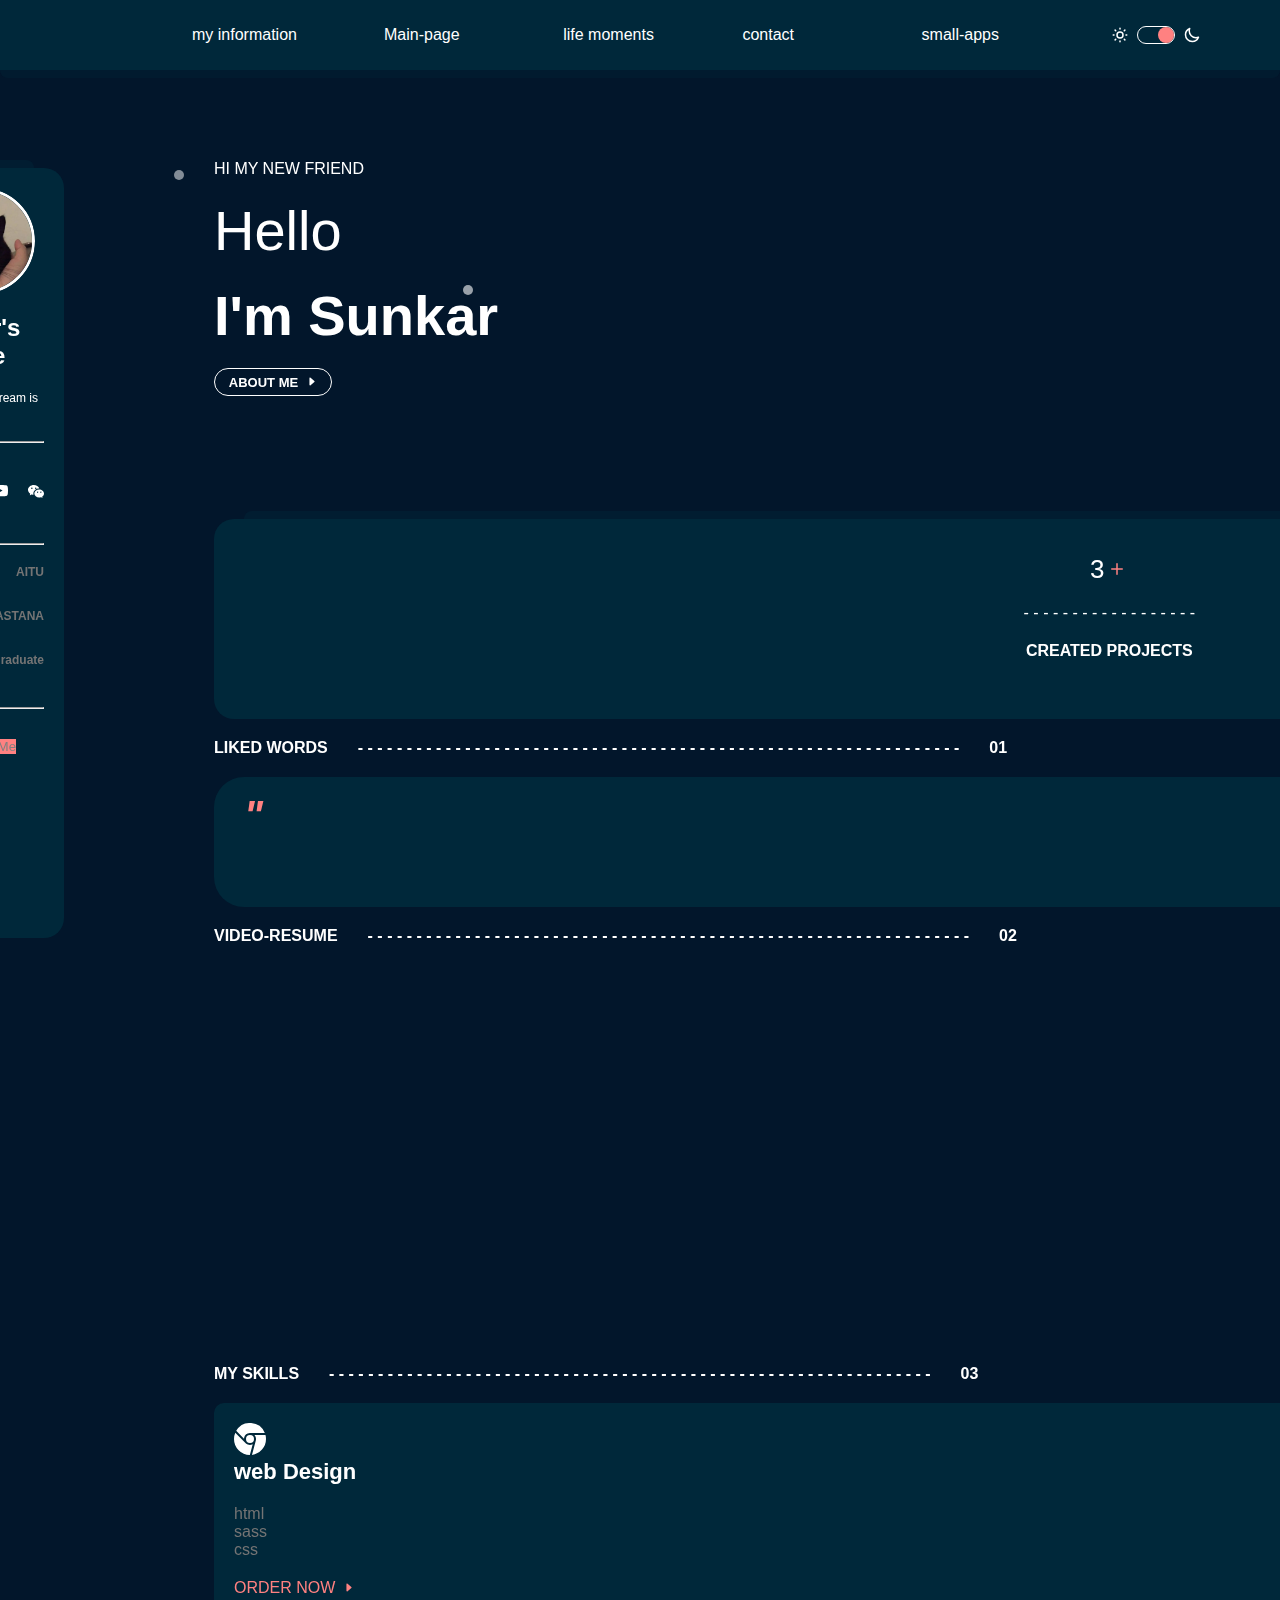
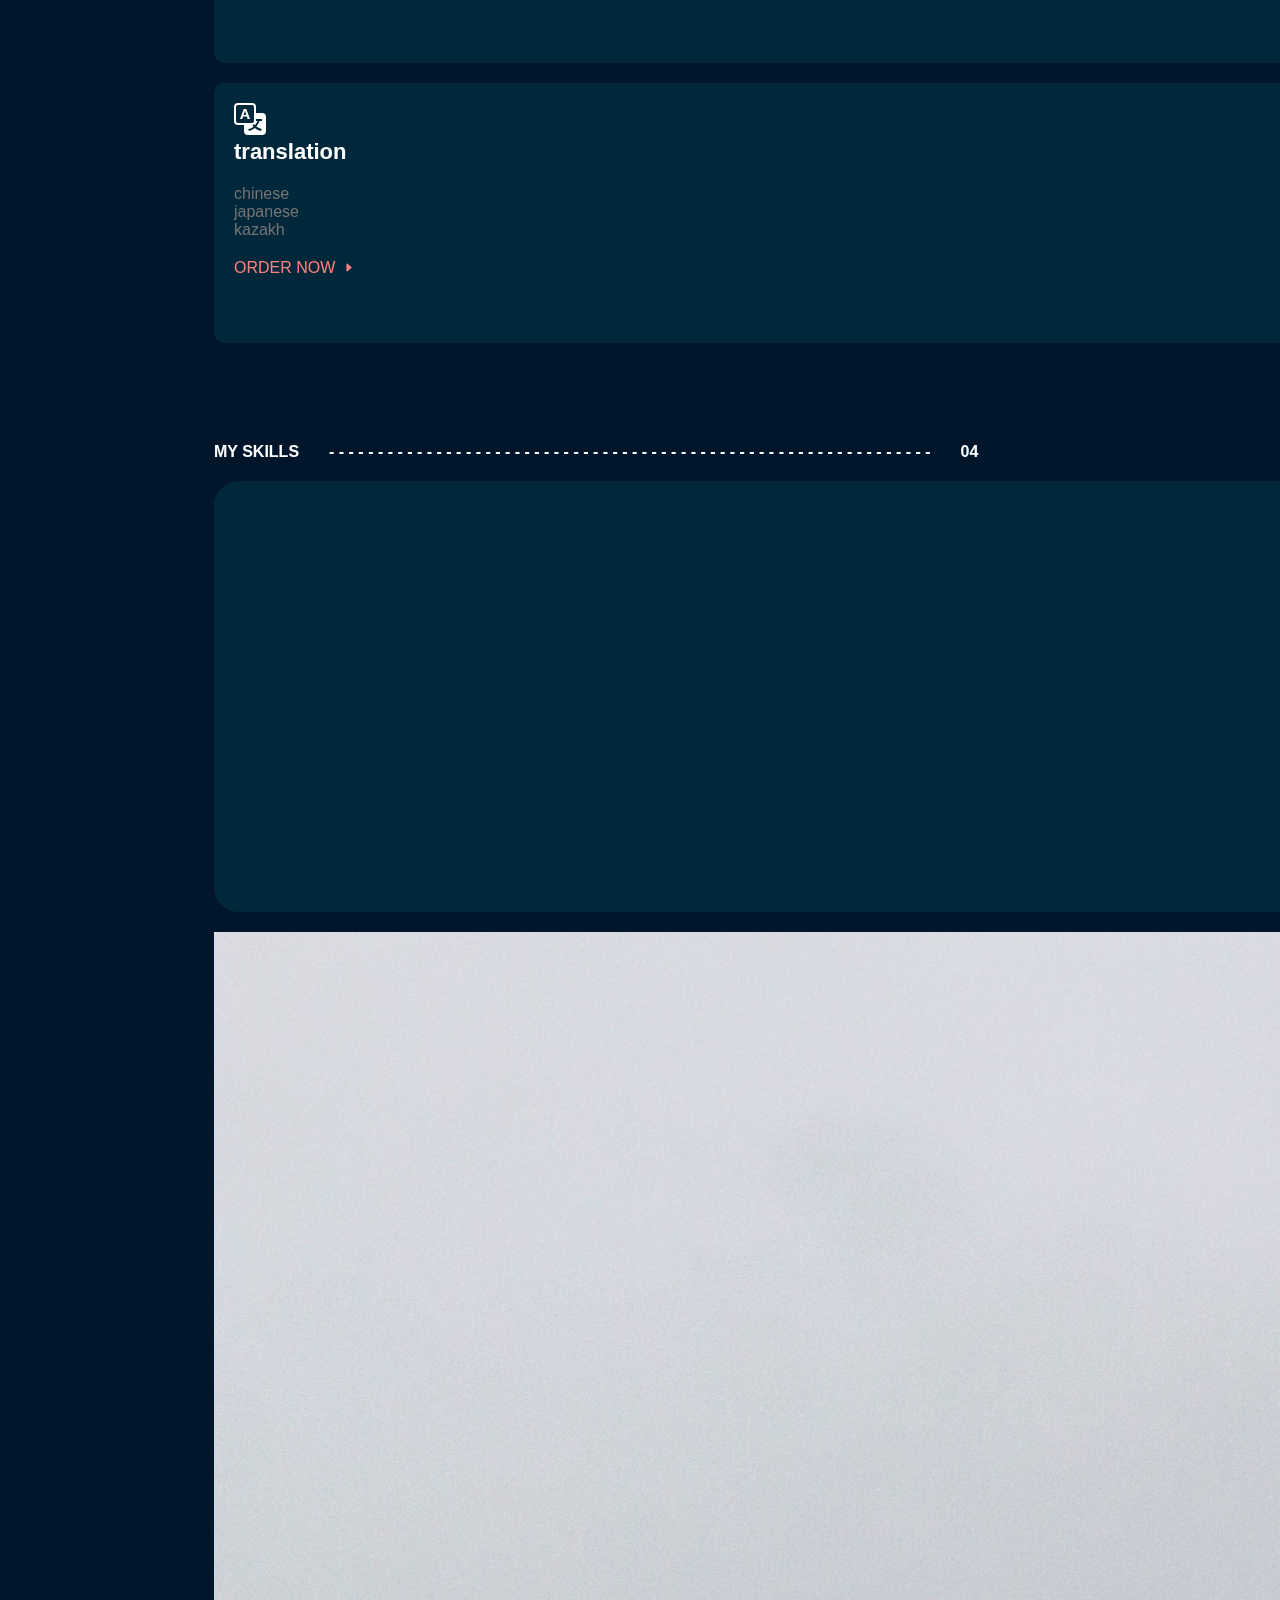
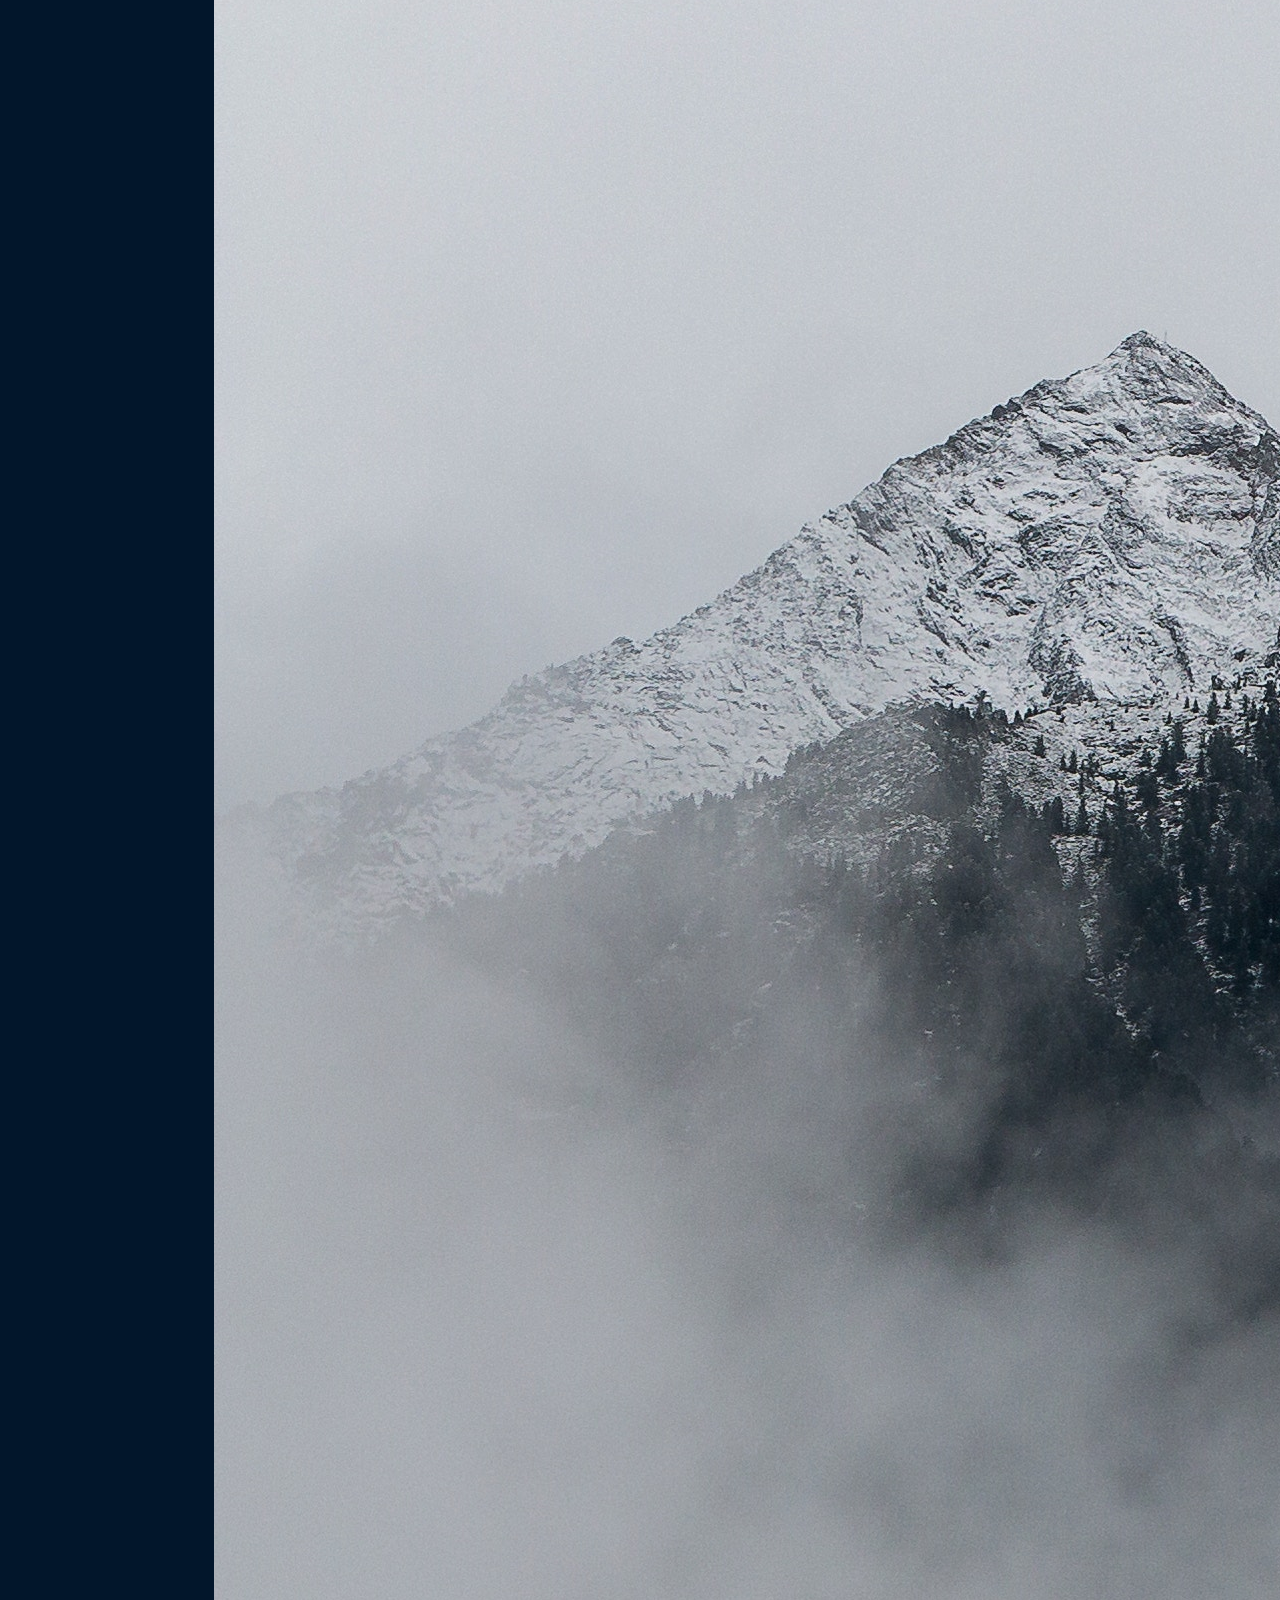
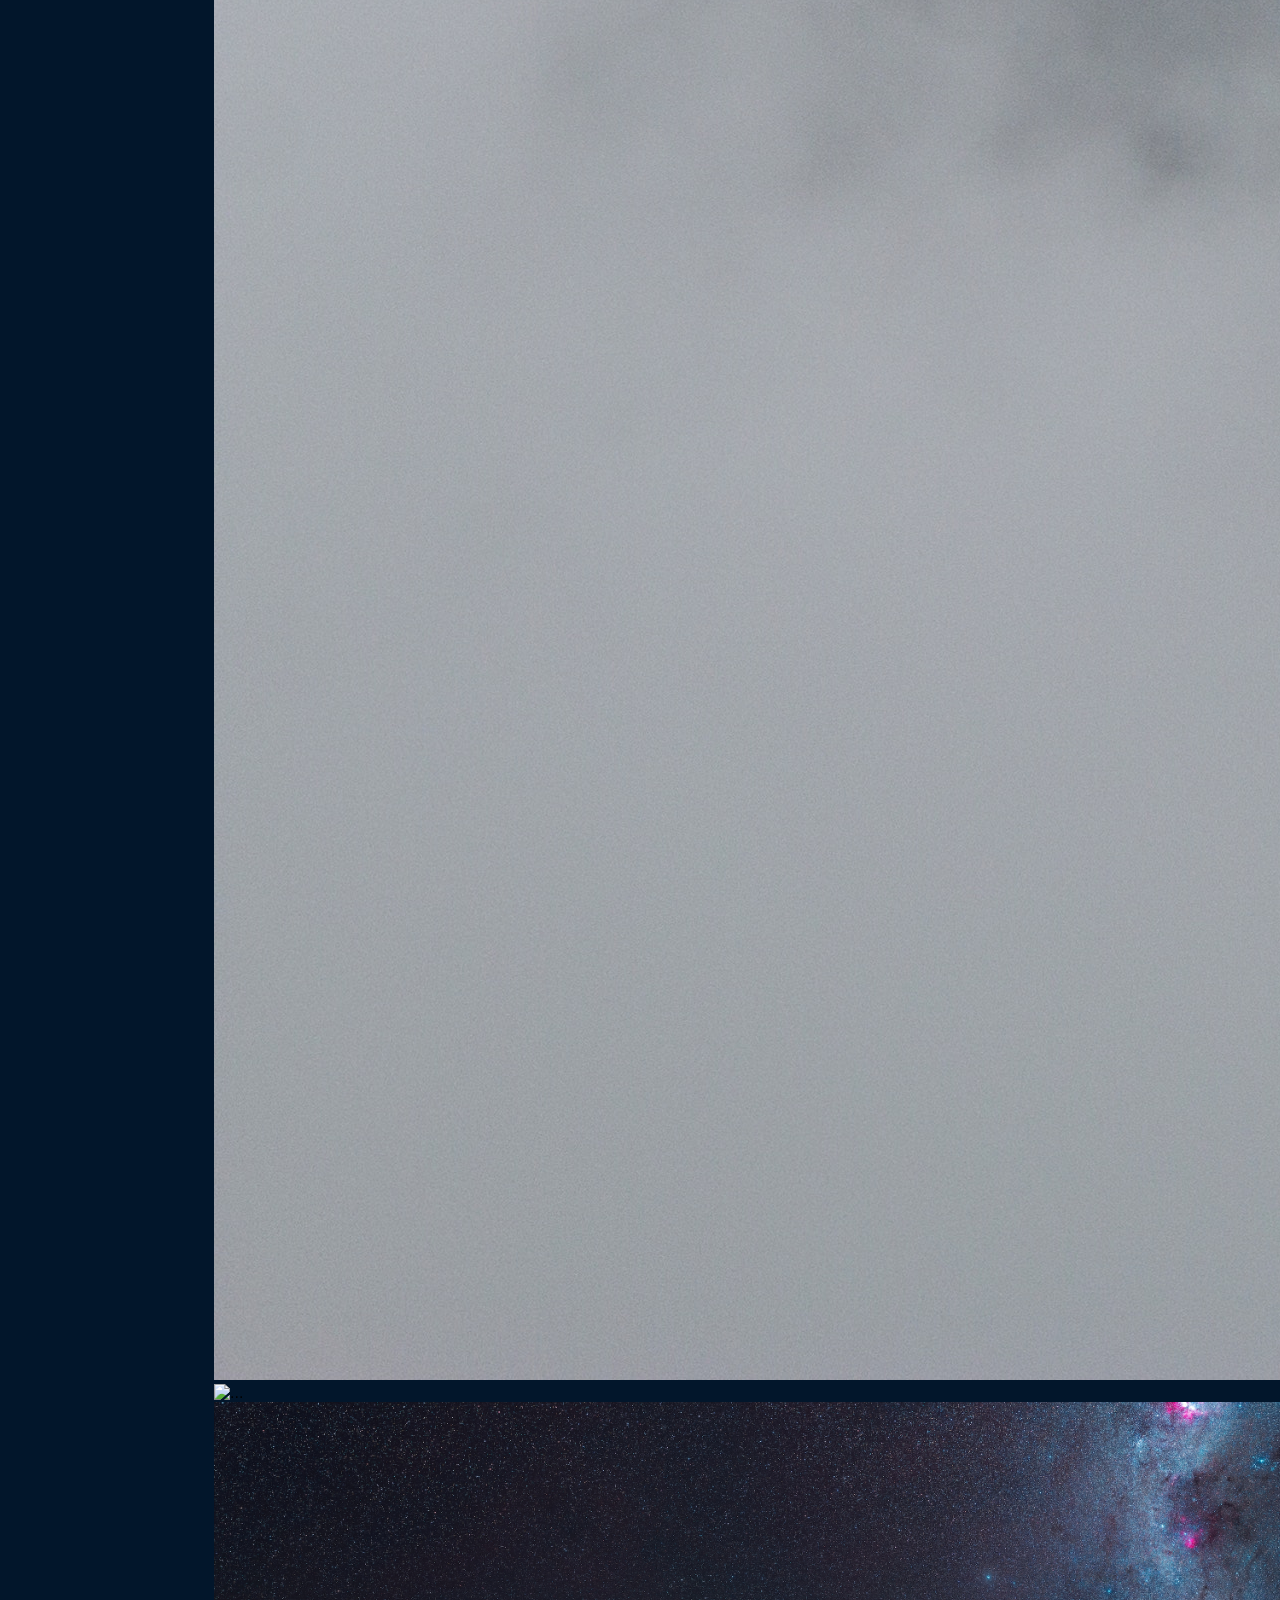
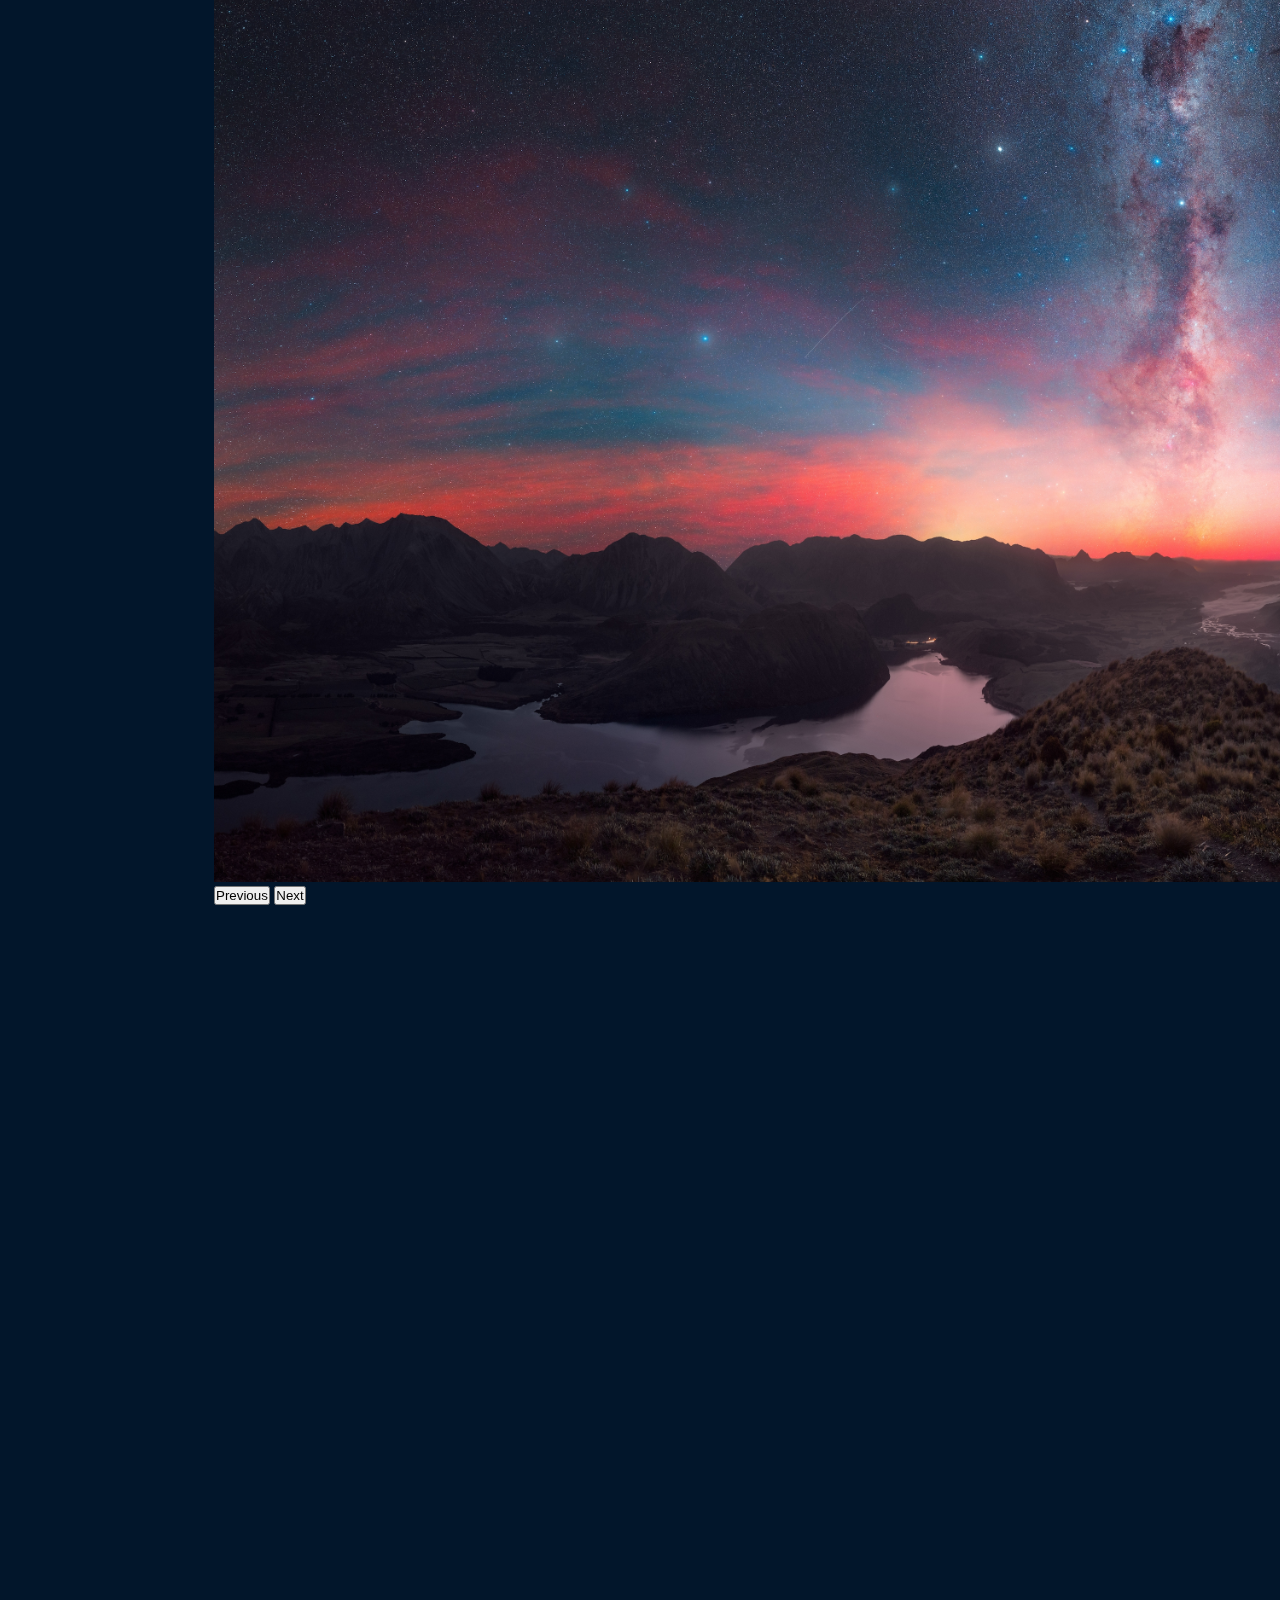
==== index.html @ 03efb115 "huge update without sleep" ====
<!DOCTYPE html>
<html lang="en">
  <head>
    <meta charset="UTF-8" />
    <meta name="viewport" content="width=device-width, initial-scale=1.0" />
    <link rel="stylesheet" href="/css/index.css" />
    <link rel="stylesheet" href="/css/lightmode.css" />
    <link
      href="https://cdn.jsdelivr.net/npm/bootstrap@5.3.2/dist/css/bootstrap.min.css"
      rel="stylesheet"
      integrity="sha384-T3c6CoIi6uLrA9TneNEoa7RxnatzjcDSCmG1MXxSR1GAsXEV/Dwwykc2MPK8M2HN"
      crossorigin="anonymous"
    />
    <script src="https://code.jquery.com/jquery-3.6.4.min.js"></script>
  </head>
  <body>
    <div class="front">
      <div class="navbar-wrapper">
        <div class="nav-bar">
          <div class="nav-bar-left">
            <div class="go-home-logo"></div>
            <div>my information</div>
          </div>
          <div class="nav-bar-right">
            <div class="main-page-container">Main-page</div>

            <div class="life-container">life moments</div>
            <div class="contact-page-container">contact</div>
            <div class="small-app-container">small-apps</div>
            <div class="container">
              <button id="mode-switch">
                <span
                  ><svg
                    width="18px"
                    height="18px"
                    viewBox="0 0 24 24"
                    fill="none"
                    xmlns="http://www.w3.org/2000/svg"
                  >
                    <g id="SVGRepo_bgCarrier" stroke-width="0"></g>
                    <g
                      id="SVGRepo_tracerCarrier"
                      stroke-linecap="round"
                      stroke-linejoin="round"
                    ></g>
                    <g id="SVGRepo_iconCarrier">
                      <path
                        d="M12 3V4M12 20V21M4 12H3M6.31412 6.31412L5.5 5.5M17.6859 6.31412L18.5 5.5M6.31412 17.69L5.5 18.5001M17.6859 17.69L18.5 18.5001M21 12H20M16 12C16 14.2091 14.2091 16 12 16C9.79086 16 8 14.2091 8 12C8 9.79086 9.79086 8 12 8C14.2091 8 16 9.79086 16 12Z"
                        stroke="#ffffff"
                        stroke-width="2"
                        stroke-linecap="round"
                        stroke-linejoin="round"
                      ></path>
                    </g>
                  </svg>
                </span>
                <span class="dot"></span>
                <span
                  ><svg
                    width="18px"
                    height="18px"
                    viewBox="0 0 24 24"
                    fill="none"
                    xmlns="http://www.w3.org/2000/svg"
                  >
                    <g id="SVGRepo_bgCarrier" stroke-width="0"></g>
                    <g
                      id="SVGRepo_tracerCarrier"
                      stroke-linecap="round"
                      stroke-linejoin="round"
                    ></g>
                    <g id="SVGRepo_iconCarrier">
                      <path
                        d="M3.32031 11.6835C3.32031 16.6541 7.34975 20.6835 12.3203 20.6835C16.1075 20.6835 19.3483 18.3443 20.6768 15.032C19.6402 15.4486 18.5059 15.6834 17.3203 15.6834C12.3497 15.6834 8.32031 11.654 8.32031 6.68342C8.32031 5.50338 8.55165 4.36259 8.96453 3.32996C5.65605 4.66028 3.32031 7.89912 3.32031 11.6835Z"
                        stroke="#ffffff"
                        stroke-width="2"
                        stroke-linecap="round"
                        stroke-linejoin="round"
                      ></path>
                    </g>
                  </svg>
                </span>
              </button>
            </div>
          </div>
        </div>
        <div class="navbar-shadow"></div>
      </div>
      <div class="invisible-container"></div>
      <div class="body-container">
        <div class="wrapper">
          <div class="layout-default">
            <div class="layout-default-bar">
              <div class="card-wrapper">
                <div class="smallcard"></div>
                <div class="card">
                  <div
                    class="card-first"
                    style="
                      display: flex;
                      flex-direction: column;
                      justify-content: center;
                      align-items: center;
                      gap: 20px;
                    "
                  >
                    <img
                      class="shimmer"
                      src="/logo-img/v2-7046af4f9677fdc7627e5cc3628f7062_1440w.webp"
                      alt=""
                      style="
                        width: 100px;
                        border-radius: 50%;
                        border-style: solid;
                        border-color: #fff;
                      "
                    />
                    <p style="font-size: 24px; font-weight: bold">
                      Sunkar's resume
                    </p>
                    <p
                      style="
                        font-size: 12px;
                        font-weight: 100;
                        margin-bottom: 20px;
                      "
                    >
                      actually，my dream is peace
                    </p>
                  </div>
                  <hr />

                  <div
                    class="card-second"
                    style="
                      display: flex;
                      flex-direction: row;
                      align-items: center;
                      justify-content: center;
                      align-items: center;
                      gap: 20px;
                      width: 100%;
                      height: 100px;
                    "
                  >
                    <a href="https://github.com/sonkaru">
                      <svg
                        xmlns="http://www.w3.org/2000/svg"
                        width="16"
                        height="16"
                        fill="currentColor"
                        style="color: var(--bgg-color-font)"
                        class="bi bi-github"
                        viewBox="0 0 16 16"
                      >
                        <path
                          d="M8 0C3.58 0 0 3.58 0 8c0 3.54 2.29 6.53 5.47 7.59.4.07.55-.17.55-.38 0-.19-.01-.82-.01-1.49-2.01.37-2.53-.49-2.69-.94-.09-.23-.48-.94-.82-1.13-.28-.15-.68-.52-.01-.53.63-.01 1.08.58 1.23.82.72 1.21 1.87.87 2.33.66.07-.52.28-.87.51-1.07-1.78-.2-3.64-.89-3.64-3.95 0-.87.31-1.59.82-2.15-.08-.2-.36-1.02.08-2.12 0 0 .67-.21 2.2.82.64-.18 1.32-.27 2-.27.68 0 1.36.09 2 .27 1.53-1.04 2.2-.82 2.2-.82.44 1.1.16 1.92.08 2.12.51.56.82 1.27.82 2.15 0 3.07-1.87 3.75-3.65 3.95.29.25.54.73.54 1.48 0 1.07-.01 1.93-.01 2.2 0 .21.15.46.55.38A8.012 8.012 0 0 0 16 8c0-4.42-3.58-8-8-8z"
                        />
                      </svg>
                    </a>
                    <a href="">
                      <svg
                        xmlns="http://www.w3.org/2000/svg"
                        width="16"
                        height="16"
                        fill="currentColor"
                        style="color: var(--bgg-color-font)"
                        class="bi bi-instagram"
                        viewBox="0 0 16 16"
                      >
                        <path
                          d="M8 0C5.829 0 5.556.01 4.703.048 3.85.088 3.269.222 2.76.42a3.917 3.917 0 0 0-1.417.923A3.927 3.927 0 0 0 .42 2.76C.222 3.268.087 3.85.048 4.7.01 5.555 0 5.827 0 8.001c0 2.172.01 2.444.048 3.297.04.852.174 1.433.372 1.942.205.526.478.972.923 1.417.444.445.89.719 1.416.923.51.198 1.09.333 1.942.372C5.555 15.99 5.827 16 8 16s2.444-.01 3.298-.048c.851-.04 1.434-.174 1.943-.372a3.916 3.916 0 0 0 1.416-.923c.445-.445.718-.891.923-1.417.197-.509.332-1.09.372-1.942C15.99 10.445 16 10.173 16 8s-.01-2.445-.048-3.299c-.04-.851-.175-1.433-.372-1.941a3.926 3.926 0 0 0-.923-1.417A3.911 3.911 0 0 0 13.24.42c-.51-.198-1.092-.333-1.943-.372C10.443.01 10.172 0 7.998 0h.003zm-.717 1.442h.718c2.136 0 2.389.007 3.232.046.78.035 1.204.166 1.486.275.373.145.64.319.92.599.28.28.453.546.598.92.11.281.24.705.275 1.485.039.843.047 1.096.047 3.231s-.008 2.389-.047 3.232c-.035.78-.166 1.203-.275 1.485a2.47 2.47 0 0 1-.599.919c-.28.28-.546.453-.92.598-.28.11-.704.24-1.485.276-.843.038-1.096.047-3.232.047s-2.39-.009-3.233-.047c-.78-.036-1.203-.166-1.485-.276a2.478 2.478 0 0 1-.92-.598 2.48 2.48 0 0 1-.6-.92c-.109-.281-.24-.705-.275-1.485-.038-.843-.046-1.096-.046-3.233 0-2.136.008-2.388.046-3.231.036-.78.166-1.204.276-1.486.145-.373.319-.64.599-.92.28-.28.546-.453.92-.598.282-.11.705-.24 1.485-.276.738-.034 1.024-.044 2.515-.045v.002zm4.988 1.328a.96.96 0 1 0 0 1.92.96.96 0 0 0 0-1.92zm-4.27 1.122a4.109 4.109 0 1 0 0 8.217 4.109 4.109 0 0 0 0-8.217zm0 1.441a2.667 2.667 0 1 1 0 5.334 2.667 2.667 0 0 1 0-5.334z"
                        />
                      </svg>
                    </a>

                    <a href="#">
                      <svg
                        xmlns="http://www.w3.org/2000/svg"
                        width="16"
                        height="16"
                        fill="currentColor"
                        style="color: var(--bgg-color-font)"
                        class="bi bi-youtube"
                        viewBox="0 0 16 16"
                      >
                        <path
                          d="M8.051 1.999h.089c.822.003 4.987.033 6.11.335a2.01 2.01 0 0 1 1.415 1.42c.101.38.172.883.22 1.402l.01.104.022.26.008.104c.065.914.073 1.77.074 1.957v.075c-.001.194-.01 1.108-.082 2.06l-.008.105-.009.104c-.05.572-.124 1.14-.235 1.558a2.007 2.007 0 0 1-1.415 1.42c-1.16.312-5.569.334-6.18.335h-.142c-.309 0-1.587-.006-2.927-.052l-.17-.006-.087-.004-.171-.007-.171-.007c-1.11-.049-2.167-.128-2.654-.26a2.007 2.007 0 0 1-1.415-1.419c-.111-.417-.185-.986-.235-1.558L.09 9.82l-.008-.104A31.4 31.4 0 0 1 0 7.68v-.123c.002-.215.01-.958.064-1.778l.007-.103.003-.052.008-.104.022-.26.01-.104c.048-.519.119-1.023.22-1.402a2.007 2.007 0 0 1 1.415-1.42c.487-.13 1.544-.21 2.654-.26l.17-.007.172-.006.086-.003.171-.007A99.788 99.788 0 0 1 7.858 2h.193zM6.4 5.209v4.818l4.157-2.408L6.4 5.209z"
                        />
                      </svg>
                    </a>
                    <a href="#"
                      ><svg
                        xmlns="http://www.w3.org/2000/svg"
                        width="16"
                        height="16"
                        fill="currentColor"
                        style="color: var(--bgg-color-font)"
                        class="bi bi-wechat"
                        viewBox="0 0 16 16"
                      >
                        <path
                          d="M11.176 14.429c-2.665 0-4.826-1.8-4.826-4.018 0-2.22 2.159-4.02 4.824-4.02S16 8.191 16 10.411c0 1.21-.65 2.301-1.666 3.036a.324.324 0 0 0-.12.366l.218.81a.616.616 0 0 1 .029.117.166.166 0 0 1-.162.162.177.177 0 0 1-.092-.03l-1.057-.61a.519.519 0 0 0-.256-.074.509.509 0 0 0-.142.021 5.668 5.668 0 0 1-1.576.22ZM9.064 9.542a.647.647 0 1 0 .557-1 .645.645 0 0 0-.646.647.615.615 0 0 0 .09.353Zm3.232.001a.646.646 0 1 0 .546-1 .645.645 0 0 0-.644.644.627.627 0 0 0 .098.356Z"
                        />
                        <path
                          d="M0 6.826c0 1.455.781 2.765 2.001 3.656a.385.385 0 0 1 .143.439l-.161.6-.1.373a.499.499 0 0 0-.032.14.192.192 0 0 0 .193.193c.039 0 .077-.01.111-.029l1.268-.733a.622.622 0 0 1 .308-.088c.058 0 .116.009.171.025a6.83 6.83 0 0 0 1.625.26 4.45 4.45 0 0 1-.177-1.251c0-2.936 2.785-5.02 5.824-5.02.05 0 .1 0 .15.002C10.587 3.429 8.392 2 5.796 2 2.596 2 0 4.16 0 6.826Zm4.632-1.555a.77.77 0 1 1-1.54 0 .77.77 0 0 1 1.54 0Zm3.875 0a.77.77 0 1 1-1.54 0 .77.77 0 0 1 1.54 0Z"
                        />
                      </svg>
                    </a>
                  </div>
                  <hr />

                  <div class="card-third">
                    <div>
                      <p>university</p>
                      <p class="second-text">AITU</p>
                    </div>
                    <div>
                      <p>city</p>
                      <p class="second-text">ASTANA</p>
                    </div>
                    <div>
                      <p>grade</p>
                      <p class="second-text">'25 graduate</p>
                    </div>
                  </div>
                  <hr />
                  <div
                    class="card-fourth"
                    style="
                      display: flex;
                      align-items: center;
                      justify-content: center;
                      margin-top: 30px;
                    "
                  >
                    <button
                      onclick="
                    window.location = '/html/contact.html'"
                      type="button"
                      class="btn btn-danger shimmer"
                      style="background-color: #ff8181 !important; border: none"
                    >
                      Contact Me
                    </button>
                  </div>
                </div>
              </div>
            </div>
            <div class="layout-default-main">
              <div class="main-first-div">
                <p>HI MY NEW FRIEND</p>
                <h1
                  style="
                    font-size: 56px;
                    font-family: Arial, Helvetica, sans-serif;
                    font-weight: 400;
                  "
                >
                  Hello
                </h1>
                <h1
                  style="
                    font-size: 56px;
                    font-family: Arial, Helvetica, sans-serif;
                    font-weight: 600;
                  "
                >
                  I'm Sunkar
                </h1>
                <button id="scrollButton" class="sub-title-btn animated-btn">
                  ABOUT ME
                  <span class="animation-swing"
                    ><svg
                      xmlns="http://www.w3.org/2000/svg"
                      width="11"
                      height="11"
                      fill="currentColor"
                      class="bi bi-caret-right-fill"
                      viewBox="0 0 16 16"
                    >
                      <path
                        d="m12.14 8.753-5.482 4.796c-.646.566-1.658.106-1.658-.753V3.204a1 1 0 0 1 1.659-.753l5.48 4.796a1 1 0 0 1 0 1.506z"
                      />
                    </svg>
                  </span>
                </button>
              </div>
              <div id="targetDiv" class="main-second-div">
                <div class="number-create-wrapper">
                  <div class="smallcard"></div>
                  <div class="number-create-div">
                    <div class="number-icon">
                      <p>3</p>
                      <svg
                        xmlns="http://www.w3.org/2000/svg"
                        width="24"
                        height="24"
                        fill="#ff8181"
                        class="bi bi-plus"
                        viewBox="0 0 16 16"
                      >
                        <path
                          d="M8 4a.5.5 0 0 1 .5.5v3h3a.5.5 0 0 1 0 1h-3v3a.5.5 0 0 1-1 0v-3h-3a.5.5 0 0 1 0-1h3v-3A.5.5 0 0 1 8 4"
                        />
                      </svg>
                    </div>
                    <p>- - - - - - - - - - - - - - - - - -</p>
                    <p class="created-project-text">CREATED PROJECTS</p>
                  </div>
                </div>

                <div class="number-create-wrapper">
                  <div class="smallcard"></div>
                  <div class="number-create-div">
                    <div class="number-icon">
                      <p>2</p>
                      <svg
                        xmlns="http://www.w3.org/2000/svg"
                        width="24"
                        height="24"
                        fill="#ff8181"
                        class="bi bi-plus"
                        viewBox="0 0 16 16"
                      >
                        <path
                          d="M8 4a.5.5 0 0 1 .5.5v3h3a.5.5 0 0 1 0 1h-3v3a.5.5 0 0 1-1 0v-3h-3a.5.5 0 0 1 0-1h3v-3A.5.5 0 0 1 8 4"
                        />
                      </svg>
                    </div>
                    <p>- - - - - - - - - - - - - - - - - -</p>
                    <p class="created-project-text">TEAM PROJECTS</p>
                  </div>
                </div>
                <div class="number-create-wrapper">
                  <div class="smallcard"></div>
                  <div class="number-create-div">
                    <div class="number-icon">
                      <p>0</p>
                      <svg
                        xmlns="http://www.w3.org/2000/svg"
                        width="24"
                        height="24"
                        fill="#ff8181"
                        class="bi bi-plus"
                        viewBox="0 0 16 16"
                      >
                        <path
                          d="M8 4a.5.5 0 0 1 .5.5v3h3a.5.5 0 0 1 0 1h-3v3a.5.5 0 0 1-1 0v-3h-3a.5.5 0 0 1 0-1h3v-3A.5.5 0 0 1 8 4"
                        />
                      </svg>
                    </div>
                    <p>- - - - - - - - - - - - - - - - - -</p>
                    <p class="created-project-text">PRICES</p>
                  </div>
                </div>
              </div>
              <div class="border-div">
                <p style="font-size: 16px">LIKED WORDS</p>
                <p class="line">
                  - - - - - - - - - - - - - - - - - - - - - - - - - - - - - - -
                  - - - - - - - - - - - - - - - - - - - - - - - - - - - - - - -
                </p>
                01
              </div>
              <div class="main-third-div">
                <div
                  style="
                    display: flex;
                    flex-direction: row;
                    justify-content: start !important;
                    font-size: 40px;
                    color: #ff8181;
                    margin-top: 10px;
                    margin-left: 30px;
                  "
                >
                  "
                </div>
                <p>
                  I hope I could keep advancing and let my life shine as a
                  precious stone.and make my parents proud.
                </p>
                <div
                  style="
                    display: flex;
                    flex-direction: row;
                    justify-content: end !important;
                    font-size: 40px;
                    color: #ff8181;
                    margin-right: 30px;
                  "
                  ;
                >
                  "
                </div>
              </div>
              <div class="border-div">
                <p style="font-size: 16px">VIDEO-RESUME</p>
                <p class="line">
                  - - - - - - - - - - - - - - - - - - - - - - - - - - - - - - -
                  - - - - - - - - - - - - - - - - - - - - - - - - - - - - - - -
                </p>
                02
              </div>
              <div class="main-fourth-div">
                <div id="videoPlayer">
                  <video id="myVideo" width="400" controls>
                    <source src="/logo-img/resume.mp4" type="video/mp4" />
                    Your browser does not support the video tag.
                  </video>
                  <button id="playPauseBtn">play</button>
                </div>
              </div>
              <div class="border-div">
                <p style="font-size: 16px">MY SKILLS</p>
                <p class="line">
                  - - - - - - - - - - - - - - - - - - - - - - - - - - - - - - -
                  - - - - - - - - - - - - - - - - - - - - - - - - - - - - - - -
                </p>
                03
              </div>
              <div class="main-fifth-div">
                <div>
                  <div class="fifth-content">
                    <div class="fifth-logo">
                      <svg
                        xmlns="http://www.w3.org/2000/svg"
                        width="32"
                        height="32"
                        fill="var(--bgg-color-font)"
                        class="bi bi-browser-chrome"
                        viewBox="0 0 16 16"
                      >
                        <path
                          fill-rule="evenodd"
                          d="M16 8a8.001 8.001 0 0 1-7.022 7.94l1.902-7.098a2.995 2.995 0 0 0 .05-1.492A2.977 2.977 0 0 0 10.237 6h5.511A8 8 0 0 1 16 8M0 8a8 8 0 0 0 7.927 8l1.426-5.321a2.978 2.978 0 0 1-.723.255 2.979 2.979 0 0 1-1.743-.147 2.986 2.986 0 0 1-1.043-.7L.633 4.876A7.975 7.975 0 0 0 0 8m5.004-.167L1.108 3.936A8.003 8.003 0 0 1 15.418 5H8.066a2.979 2.979 0 0 0-1.252.243 2.987 2.987 0 0 0-1.81 2.59ZM8 10a2 2 0 1 0 0-4 2 2 0 0 0 0 4"
                        />
                      </svg>
                      <p
                        style="
                          color: var(--bgg-color-font);
                          font-size: 22px;
                          font-weight: bold;
                        "
                      >
                        web Design
                      </p>
                    </div>

                    <div class="fifth-text-div">
                      <p style="color: #747474">html</p>
                      <p style="color: #747474">sass</p>
                      <p style="color: #747474">css</p>
                    </div>
                    <button class="order-button animated-btn">
                      ORDER NOW
                      <span class="animation-swing"
                        ><svg
                          xmlns="http://www.w3.org/2000/svg"
                          width="11"
                          height="11"
                          fill="currentColor"
                          class="bi bi-caret-right-fill"
                          viewBox="0 0 16 16"
                        >
                          <path
                            d="m12.14 8.753-5.482 4.796c-.646.566-1.658.106-1.658-.753V3.204a1 1 0 0 1 1.659-.753l5.48 4.796a1 1 0 0 1 0 1.506z"
                          />
                        </svg>
                      </span>
                    </button>
                  </div>
                </div>
                <div>
                  <div class="fifth-content">
                    <div class="fifth-logo">
                      <svg
                        xmlns="http://www.w3.org/2000/svg"
                        width="32"
                        height="32"
                        fill=" var(--bgg-color-font)"
                        class="bi bi-translate"
                        viewBox="0 0 16 16"
                      >
                        <path
                          d="M4.545 6.714 4.11 8H3l1.862-5h1.284L8 8H6.833l-.435-1.286zm1.634-.736L5.5 3.956h-.049l-.679 2.022H6.18z"
                        />
                        <path
                          d="M0 2a2 2 0 0 1 2-2h7a2 2 0 0 1 2 2v3h3a2 2 0 0 1 2 2v7a2 2 0 0 1-2 2H7a2 2 0 0 1-2-2v-3H2a2 2 0 0 1-2-2zm2-1a1 1 0 0 0-1 1v7a1 1 0 0 0 1 1h7a1 1 0 0 0 1-1V2a1 1 0 0 0-1-1zm7.138 9.995c.193.301.402.583.63.846-.748.575-1.673 1.001-2.768 1.292.178.217.451.635.555.867 1.125-.359 2.08-.844 2.886-1.494.777.665 1.739 1.165 2.93 1.472.133-.254.414-.673.629-.89-1.125-.253-2.057-.694-2.82-1.284.681-.747 1.222-1.651 1.621-2.757H14V8h-3v1.047h.765c-.318.844-.74 1.546-1.272 2.13a6.066 6.066 0 0 1-.415-.492 1.988 1.988 0 0 1-.94.31z"
                        />
                      </svg>
                      <p
                        style="
                          color: var(--bgg-color-font);
                          font-size: 22px;
                          font-weight: bold;
                        "
                      >
                        translation
                      </p>
                    </div>

                    <div class="fifth-text-div">
                      <p style="color: #747474">chinese</p>
                      <p style="color: #747474">japanese</p>

                      <p style="color: #747474">kazakh</p>
                    </div>
                    <button class="order-button animated-btn">
                      ORDER NOW
                      <span class="animation-swing"
                        ><svg
                          xmlns="http://www.w3.org/2000/svg"
                          width="11"
                          height="11"
                          fill="currentColor"
                          class="bi bi-caret-right-fill"
                          viewBox="0 0 16 16"
                        >
                          <path
                            d="m12.14 8.753-5.482 4.796c-.646.566-1.658.106-1.658-.753V3.204a1 1 0 0 1 1.659-.753l5.48 4.796a1 1 0 0 1 0 1.506z"
                          />
                        </svg>
                      </span>
                    </button>
                  </div>
                </div>
                <div>
                  <div class="fifth-content">
                    <div class="fifth-logo">
                      <svg
                        xmlns="http://www.w3.org/2000/svg"
                        width="32"
                        height="32"
                        fill=" var(--bgg-color-font)"
                        class="bi bi-translate"
                        viewBox="0 0 16 16"
                      >
                        <path
                          d="M4.545 6.714 4.11 8H3l1.862-5h1.284L8 8H6.833l-.435-1.286zm1.634-.736L5.5 3.956h-.049l-.679 2.022H6.18z"
                        />
                        <path
                          d="M0 2a2 2 0 0 1 2-2h7a2 2 0 0 1 2 2v3h3a2 2 0 0 1 2 2v7a2 2 0 0 1-2 2H7a2 2 0 0 1-2-2v-3H2a2 2 0 0 1-2-2zm2-1a1 1 0 0 0-1 1v7a1 1 0 0 0 1 1h7a1 1 0 0 0 1-1V2a1 1 0 0 0-1-1zm7.138 9.995c.193.301.402.583.63.846-.748.575-1.673 1.001-2.768 1.292.178.217.451.635.555.867 1.125-.359 2.08-.844 2.886-1.494.777.665 1.739 1.165 2.93 1.472.133-.254.414-.673.629-.89-1.125-.253-2.057-.694-2.82-1.284.681-.747 1.222-1.651 1.621-2.757H14V8h-3v1.047h.765c-.318.844-.74 1.546-1.272 2.13a6.066 6.066 0 0 1-.415-.492 1.988 1.988 0 0 1-.94.31z"
                        />
                      </svg>
                      <p
                        style="
                          color: var(--bgg-color-font);
                          font-size: 22px;
                          font-weight: bold;
                        "
                      >
                        translation
                      </p>
                    </div>

                    <div class="fifth-text-div">
                      <p style="color: #747474">chinese</p>
                      <p style="color: #747474">japanese</p>

                      <p style="color: #747474">kazakh</p>
                    </div>
                    <button class="order-button animated-btn">
                      ORDER NOW
                      <span class="animation-swing"
                        ><svg
                          xmlns="http://www.w3.org/2000/svg"
                          width="11"
                          height="11"
                          fill="currentColor"
                          class="bi bi-caret-right-fill"
                          viewBox="0 0 16 16"
                        >
                          <path
                            d="m12.14 8.753-5.482 4.796c-.646.566-1.658.106-1.658-.753V3.204a1 1 0 0 1 1.659-.753l5.48 4.796a1 1 0 0 1 0 1.506z"
                          />
                        </svg>
                      </span>
                    </button>
                  </div>
                </div>
                <div>
                  <div class="fifth-content">
                    <div class="fifth-logo">
                      <svg
                        xmlns="http://www.w3.org/2000/svg"
                        width="32"
                        height="32"
                        fill=" var(--bgg-color-font)"
                        class="bi bi-translate"
                        viewBox="0 0 16 16"
                      >
                        <path
                          d="M4.545 6.714 4.11 8H3l1.862-5h1.284L8 8H6.833l-.435-1.286zm1.634-.736L5.5 3.956h-.049l-.679 2.022H6.18z"
                        />
                        <path
                          d="M0 2a2 2 0 0 1 2-2h7a2 2 0 0 1 2 2v3h3a2 2 0 0 1 2 2v7a2 2 0 0 1-2 2H7a2 2 0 0 1-2-2v-3H2a2 2 0 0 1-2-2zm2-1a1 1 0 0 0-1 1v7a1 1 0 0 0 1 1h7a1 1 0 0 0 1-1V2a1 1 0 0 0-1-1zm7.138 9.995c.193.301.402.583.63.846-.748.575-1.673 1.001-2.768 1.292.178.217.451.635.555.867 1.125-.359 2.08-.844 2.886-1.494.777.665 1.739 1.165 2.93 1.472.133-.254.414-.673.629-.89-1.125-.253-2.057-.694-2.82-1.284.681-.747 1.222-1.651 1.621-2.757H14V8h-3v1.047h.765c-.318.844-.74 1.546-1.272 2.13a6.066 6.066 0 0 1-.415-.492 1.988 1.988 0 0 1-.94.31z"
                        />
                      </svg>
                      <p
                        style="
                          color: var(--bgg-color-font);
                          font-size: 22px;
                          font-weight: bold;
                        "
                      >
                        translation
                      </p>
                    </div>

                    <div class="fifth-text-div">
                      <p style="color: #747474">chinese</p>
                      <p style="color: #747474">japanese</p>

                      <p style="color: #747474">kazakh</p>
                    </div>
                    <button class="order-button animated-btn">
                      ORDER NOW
                      <span class="animation-swing"
                        ><svg
                          xmlns="http://www.w3.org/2000/svg"
                          width="11"
                          height="11"
                          fill="currentColor"
                          class="bi bi-caret-right-fill"
                          viewBox="0 0 16 16"
                        >
                          <path
                            d="m12.14 8.753-5.482 4.796c-.646.566-1.658.106-1.658-.753V3.204a1 1 0 0 1 1.659-.753l5.48 4.796a1 1 0 0 1 0 1.506z"
                          />
                        </svg>
                      </span>
                    </button>
                  </div>
                </div>
              </div>
              <div class="border-div">
                <p style="font-size: 16px">MY SKILLS</p>
                <p class="line">
                  - - - - - - - - - - - - - - - - - - - - - - - - - - - - - - -
                  - - - - - - - - - - - - - - - - - - - - - - - - - - - - - - -
                </p>
                04
              </div>
              <div class="main-sixth-div">
                <div
                  style="
                    flex: 1;
                    display: flex;
                    flex-direction: column;
                    justify-content: center;
                    align-items: center;
                    background-color: var(--bgg-color-blue);
                    border-radius: 25px;
                  "
                >
                  <p style="font-size: 30px; color: #fff; font-weight: bold">
                    part time
                  </p>
                  <div
                    style="
                      display: flex;
                      flex-direction: row;
                      justify-content: center;

                      text-align: center;
                    "
                  >
                    <svg
                      xmlns="http://www.w3.org/2000/svg"
                      width="16"
                      height="16"
                      fill="#747474"
                      class="bi bi-currency-dollar"
                      viewBox="0 0 16 16"
                    >
                      <path
                        d="M4 10.781c.148 1.667 1.513 2.85 3.591 3.003V15h1.043v-1.216c2.27-.179 3.678-1.438 3.678-3.3 0-1.59-.947-2.51-2.956-3.028l-.722-.187V3.467c1.122.11 1.879.714 2.07 1.616h1.47c-.166-1.6-1.54-2.748-3.54-2.875V1H7.591v1.233c-1.939.23-3.27 1.472-3.27 3.156 0 1.454.966 2.483 2.661 2.917l.61.162v4.031c-1.149-.17-1.94-.8-2.131-1.718H4zm3.391-3.836c-1.043-.263-1.6-.825-1.6-1.616 0-.944.704-1.641 1.8-1.828v3.495l-.2-.05zm1.591 1.872c1.287.323 1.852.859 1.852 1.769 0 1.097-.826 1.828-2.2 1.939V8.73l.348.086z"
                      />
                    </svg>
                    <p style="color: #fff; font-size: 24px">3</p>
                    <p>h</p>
                  </div>
                  <p style="color: #fff">
                    - - - - - - - - - - - - - - - - - - - - - - - -
                  </p>
                  <div
                    style="
                      color: #747474;
                      display: flex;
                      flex-direction: column;
                      gap: 20px;
                    "
                  >
                    <p>html+css+js website</p>
                    <p>static dynamic web</p>

                    <button
                      onclick="
                    window.location = '/html/contact.html'"
                      type="button"
                      class="btn btn-danger"
                      style="
                        background-color: #ff8181 !important;
                        border: none;
                        border-radius: 30px;
                      "
                    >
                      Contact Me
                    </button>
                  </div>
                </div>
                <div
                  style="
                    flex: 1;
                    display: flex;
                    flex-direction: column;
                    justify-content: center;
                    align-items: center;
                    background-color: var(--bgg-color-blue);
                    border-radius: 25px;
                  "
                >
                  <p style="font-size: 30px; color: #fff; font-weight: bold">
                    part time
                  </p>
                  <div
                    style="
                      display: flex;
                      flex-direction: row;
                      justify-content: center;

                      text-align: center;
                    "
                  >
                    <svg
                      xmlns="http://www.w3.org/2000/svg"
                      width="16"
                      height="16"
                      fill="#747474"
                      class="bi bi-currency-dollar"
                      viewBox="0 0 16 16"
                    >
                      <path
                        d="M4 10.781c.148 1.667 1.513 2.85 3.591 3.003V15h1.043v-1.216c2.27-.179 3.678-1.438 3.678-3.3 0-1.59-.947-2.51-2.956-3.028l-.722-.187V3.467c1.122.11 1.879.714 2.07 1.616h1.47c-.166-1.6-1.54-2.748-3.54-2.875V1H7.591v1.233c-1.939.23-3.27 1.472-3.27 3.156 0 1.454.966 2.483 2.661 2.917l.61.162v4.031c-1.149-.17-1.94-.8-2.131-1.718H4zm3.391-3.836c-1.043-.263-1.6-.825-1.6-1.616 0-.944.704-1.641 1.8-1.828v3.495l-.2-.05zm1.591 1.872c1.287.323 1.852.859 1.852 1.769 0 1.097-.826 1.828-2.2 1.939V8.73l.348.086z"
                      />
                    </svg>
                    <p style="color: #fff; font-size: 24px">3</p>
                    <p>h</p>
                  </div>
                  <p style="color: #fff">
                    - - - - - - - - - - - - - - - - - - - - - - - -
                  </p>
                  <div
                    style="
                      color: #747474;
                      display: flex;
                      flex-direction: column;
                      gap: 20px;
                    "
                  >
                    <p>html+css+js website</p>
                    <p>static dynamic web</p>

                    <button
                      onclick="
                    window.location = '/html/contact.html'"
                      type="button"
                      class="btn btn-danger"
                      style="
                        background-color: #ff8181 !important;
                        border: none;
                        border-radius: 30px;
                      "
                    >
                      Contact Me
                    </button>
                  </div>
                </div>
              </div>
              <div id="carouselExample" class="carousel slide">
                <div class="carousel-inner">
                  <div class="carousel-item active">
                    <img src="/mountain2.jpg" class="d-block w-100" alt="..." />
                  </div>
                  <div class="carousel-item">
                    <img
                      src="/logo-img/mountain.png"
                      class="d-block w-100"
                      alt="..."
                    />
                  </div>
                  <div class="carousel-item">
                    <img
                      src="/logo-img/wallhaven-rrezx7_1920x1080.png"
                      class="d-block w-100"
                      alt="..."
                    />
                  </div>
                </div>
                <button
                  class="carousel-control-prev"
                  type="button"
                  data-bs-target="#carouselExample"
                  data-bs-slide="prev"
                >
                  <span
                    class="carousel-control-prev-icon"
                    aria-hidden="true"
                  ></span>
                  <span class="visually-hidden">Previous</span>
                </button>
                <button
                  class="carousel-control-next"
                  type="button"
                  data-bs-target="#carouselExample"
                  data-bs-slide="next"
                >
                  <span
                    class="carousel-control-next-icon"
                    aria-hidden="true"
                  ></span>
                  <span class="visually-hidden">Next</span>
                </button>
              </div>
            </div>
          </div>
        </div>
      </div>
    </div>
    <canvas></canvas>
    <script src="/js/index.js"></script>
    <script src="/js/main.js"></script>
    <script
      src="https://cdn.jsdelivr.net/npm/bootstrap@5.3.2/dist/js/bootstrap.bundle.min.js"
      integrity="sha384-C6RzsynM9kWDrMNeT87bh95OGNyZPhcTNXj1NW7RuBCsyN/o0jlpcV8Qyq46cDfL"
      crossorigin="anonymous"
    ></script>

    <script>
      $(document).ready(function () {
        const video = $("#myVideo")[0];
        const playPauseBtn = $("#playPauseBtn");

        playPauseBtn.click(function () {
          if (video.paused) {
            video.play();
            playPauseBtn.text("pause");
          } else {
            video.pause();
            playPauseBtn.text("play");
          }
        });
      });
    </script>
  </body>
</html>
---- css/index.css ----
@import "/css/lightmode.cssS";
* {
  margin: 0;
  padding: 0;
}

body {
  background-color: var(--bgg-color) !important;
  font-family: Arial, sans-serif;
  margin-bottom: 3000px;
}

.navbar-wrapper {
  width: 100%;
  height: 78px;
  position: fixed;
  display: flex;
  flex-direction: column;
  align-items: center;
  z-index: 10000;
}
.nav-bar {
  height: 70px;

  width: 100%;
  display: flex;
  flex-direction: row;
  background-color: var(--bgg-color-blue) !important;
}
.navbar-shadow {
  width: 100%;
  height: 8px;
  background-color: #00283a55;
  border-bottom-left-radius: 10px;
  border-bottom-right-radius: 10px;
}
.invisible-container {
  height: 70px;
}
.nav-bar-left {
  height: 100%;
  width: 30%;
  display: flex;
  flex-direction: row;
  justify-content: start;
}
.nav-bar-right {
  height: 100%;
  width: 70%;
  display: flex;
  flex-direction: row;
}
.nav-bar-right div,
.nav-bar-left div {
  height: 100%;
  flex: 1;
  color: var(--bgg-color-font);
  display: flex;
  align-items: center;
  cursor: pointer;
}
.nav-bar-right div:hover,
.nav-bar-left div :hover {
  opacity: 0.5;
  transition: 0.8s;
}

.wrapper {
  display: flex;
  justify-content: center;
  z-index: 100;
}
.main-offset {
  width: 100%;
  height: 100%;
  max-width: 1600px;
  display: flex;
  position: relative;
}
.main-offset .mo-content {
  z-index: 1000;
  width: 100%;
  display: flex;
}
.main-offset .mo-block {
  height: 100%;
}
.main-bg {
  position: absolute;
  top: 0;
  left: 0;
  width: 100%;
}
.flex {
  display: flex;
  width: 100%;
}
.flex-col {
  flex-direction: column;
}
.justify-center {
  justify-content: center;
}
.card-wrapper {
  width: 100%;
  height: 780px;
  /* top: 50%; */
  /* left: 50%; */
  /* transform: translate(-180%, -50%); */
  display: flex;
  flex-direction: column;
  align-items: center;
  position: sticky;
  top: 150px;
}
.card {
  width: 100%;
  height: calc(100% - 10px);

  background-color: var(--bgg-color-blue) !important;
  overflow-y: scroll;
  border-radius: 20px;
  padding: 20px;
  box-sizing: border-box;
  color: var(--bgg-color-font) !important;
}
.card::-webkit-scrollbar {
  display: none;
}
.smallcard {
  display: block;
  content: "";
  width: calc(100% - 60px);
  height: 8px;
  background-color: #00283a63;
  border-top-left-radius: 20px;
  border-top-right-radius: 20px;
}
.card {
  display: flex;
  flex-direction: column;
}
.card-third {
  display: flex;
  flex-direction: column;
  margin-top: 20px;
  margin-bottom: 40px;
  gap: 30px;
}
.card-third div {
  display: flex;
  flex-direction: row;
  justify-content: space-between;
  align-items: center;
}
.card-third div p {
  font-size: 12px;
  font-weight: bold;
}
.second-text {
  font-size: 16px;
  font-weight: 100;
  color: #747474;
}
.body-container {
  width: 100%;
  display: flex;
  justify-content: center;
  position: relative;
}
.body-container::after {
  content: "";
  height: 530px;
  background-size: cover;
  background-attachment: fixed;
  background-image: url("/logo-img/mountain.png");
  border-bottom-left-radius: 30px;
  border-bottom-right-radius: 30px;
  position: absolute;
  top: 0;
  left: 50px;
  right: 50px;
  z-index: -1;
}
.wrapper {
  width: 1480px;
  padding-top: 90px;
}
.layout-default {
  width: 100%;
  display: flex;
  gap: 150px;
}
.layout-default-bar {
  width: 350px;
}
.layout-default-main {
  flex: 1;
  display: flex;
  flex-direction: column;
  align-items: start;
  gap: 20px;
}
.sub-title-btn {
  height: 28px;
  width: 118px;
  text-align: center;
  display: flex;
  justify-content: center;
  align-items: center;
  box-sizing: border-box;
  background-color: transparent;
  border-radius: 100px;
  border: 1px solid #fff;
  color: var(--bgg-color-font);
  font-family: Arial, sans-serif;
  font-size: 13px;
  font-weight: 600;
  outline: none;
  cursor: pointer;
}
.animated-btn {
  display: flex;
  gap: 8px;
}
.animation-swing {
  display: block;
  position: relative;
  animation: animation-swing 1s infinite;
}

@keyframes animation-swing {
  0% {
    transform: translateX(0);
    opacity: 1;
  }
  100% {
    transform: translateX(8px);
    opacity: 0.5;
  }
}
.main-first-div {
  display: flex;
  flex-direction: column;
  gap: 20px;
  color: var(--bgg-color-font);
  margin-bottom: 95px;
}
.main-second-div {
  width: 100%;
  display: flex;
  flex-direction: row;
  gap: 50px;
}
.number-icon {
  margin-top: 35px;
  width: 100%;
  height: 30px;
  display: flex;
  flex-direction: row;
  justify-content: center;
  align-items: center;
}
.number-create-wrapper {
  flex: 1;
  display: flex;
  flex-direction: column;

  align-items: center;
}
.number-create-div {
  background-color: var(--bgg-color-blue) !important;
  width: 100%;
  height: 200px;
  display: flex;
  flex-direction: column;
  align-items: center;
  gap: 20px;
  border-radius: 20px;
}
.number-create-div p {
  color: var(--bgg-color-font);
}
.number-icon p {
  display: inline-block;
  color: var(--bgg-color-font);
  font-size: 26px;
}
.created-project-text {
  font-weight: 600;
}
.border-div {
  display: flex;
  flex-direction: row;
  justify-content: space-between;
  align-items: center;
  gap: 30px;
  color: var(--bgg-color-font) !important;
  font-size: 16px;
  font-weight: bold;
}
.main-third-div {
  display: flex;
  flex-direction: column;
  justify-content: center;
  text-align: center;
  font-style: italic;
  font-size: 16px;
  font-weight: bold;
  background-color: var(--bgg-color-blue) !important;
  color: var(--bgg-color-font) !important;
  width: 100%;
  height: 130px;
  border-radius: 30px;
}
.main-fourth-div {
  width: 100%;
  height: 380px;
  /* background-image: url(/logo-img/wallhaven-rrezx7_1920x1080.png); */
  overflow: hidden;
  object-fit: cover;
}
.main-fifth-div {
  width: 100%;
  height: 540px;
  display: grid;
  grid-template-columns: 1fr 1fr;
  grid-template-rows: 1fr 1fr;
  row-gap: 20px;
  column-gap: 40px;
  margin-bottom: 80px;
}
.main-fifth-div div {
  background-color: var(--bgg-color-blue) !important;
  border-radius: 10px;
}
.fifth-content {
  height: 80%;
  width: 80%;
  display: flex;
  flex-direction: column;
  gap: 20px;
  margin-left: 20px;
  margin-top: 20px;
}
.order-button {
  background-color: transparent;
  font-size: 16px;
  border: none;
  color: #ff8181;
}

.front {
  position: relative;
}
canvas {
  width: 100vw;
  height: 100vh;
  position: fixed;
  top: 0;
  left: 0;
}
#videoPlayer {
  width: 400px;
  margin: auto;
  text-align: center;
}
.main-sixth-div {
  display: flex;
  flex-direction: row;

  width: 100%;
  height: 431px;

  gap: 20px;
}
#mode-switch {
  display: flex;
  align-items: center;
  justify-content: center;
  gap: 8px;
  padding: 8px 10px;
  background: none;
  border: none;
}
#mode-switch span {
  display: flex;
  align-items: center;
}
#mode-switch .dot {
  width: 36px;
  height: 16px;
  border-radius: 14px;
  border: 1px solid var(--bgg-color-font);
  position: relative;
}
#mode-switch .dot::after {
  content: "";
  width: 16px;
  height: 16px;
  border-radius: 16px;
  background-color: #ff8181;
  display: block;
  position: absolute;
  right: 0;
  transition: 0.5s all;
}
#mode-switch.active .dot::after {
  left: 0;
}
#mode-switch.active svg path {
  stroke: var(--bgg-color-font);
}

@media screen and (max-width: 900px) {
  .layout-default {
    flex-direction: column;
    place-items: center;
  }
  .layout-default-bar {
  }
}
---- css/lightmode.css ----
* {
  --bgg-color-font: #fff;

  --bgg-color-blue: #00283a;
  --bgg-color: #02162b;
}
.light * {
  /* OVERWRITING EXISTING VARS WITH NEW VALUES */
  --bgg-color-font: #00283a;

  --bgg-color-blue: #fff;
  --bgg-color: #f4f5f7;
  .body-container::after {
    background-image: url(/mountain2.jpg);
  }
}

.shimmer {
  color: grey;
  display: inline-block;
  -webkit-mask: linear-gradient(-60deg, #000 30%, #0005, #000 70%) right/300%
    100%;
  background-repeat: no-repeat;
  animation: shimmer 2.5s infinite;
}
@keyframes shimmer {
  0% {
    -webkit-mask-position: left;
  }
  50% {
    -webkit-mask-position: right;
  }
  100% {
    -webkit-mask-position: left;
  }
}
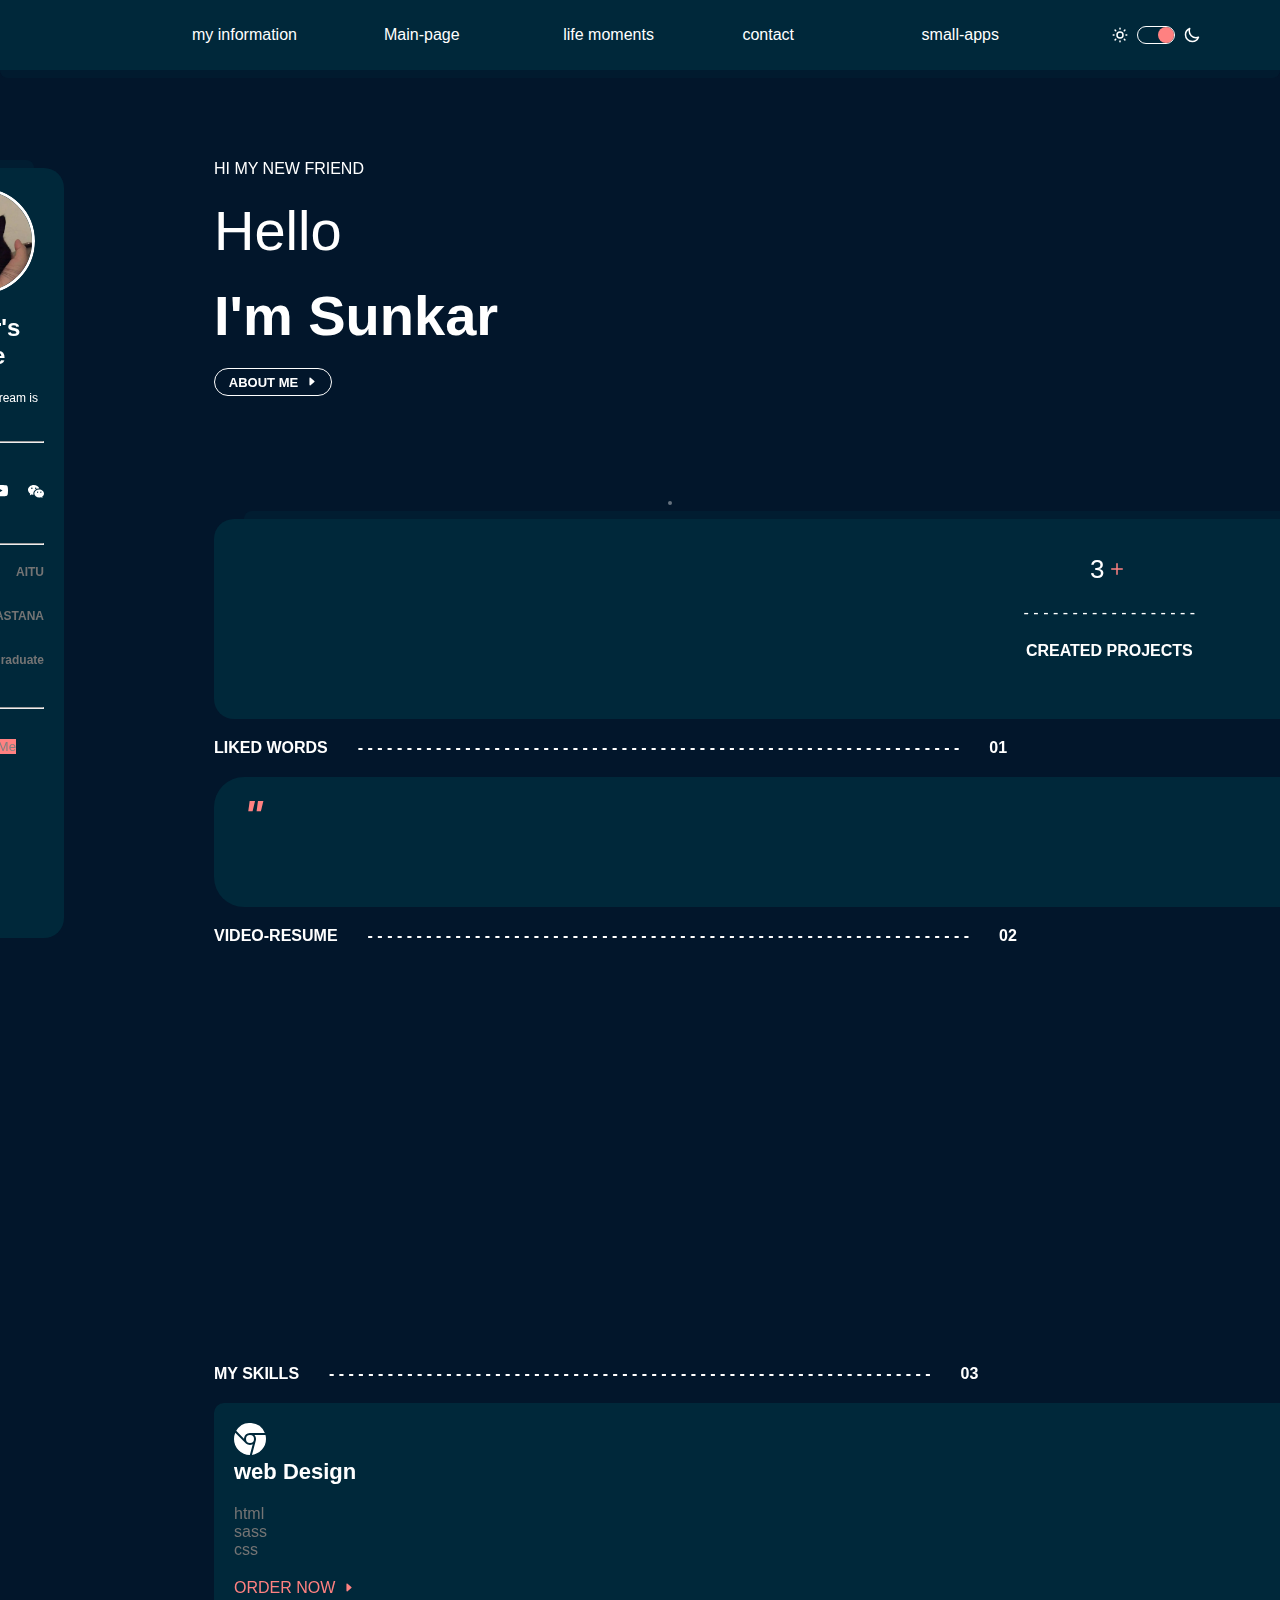
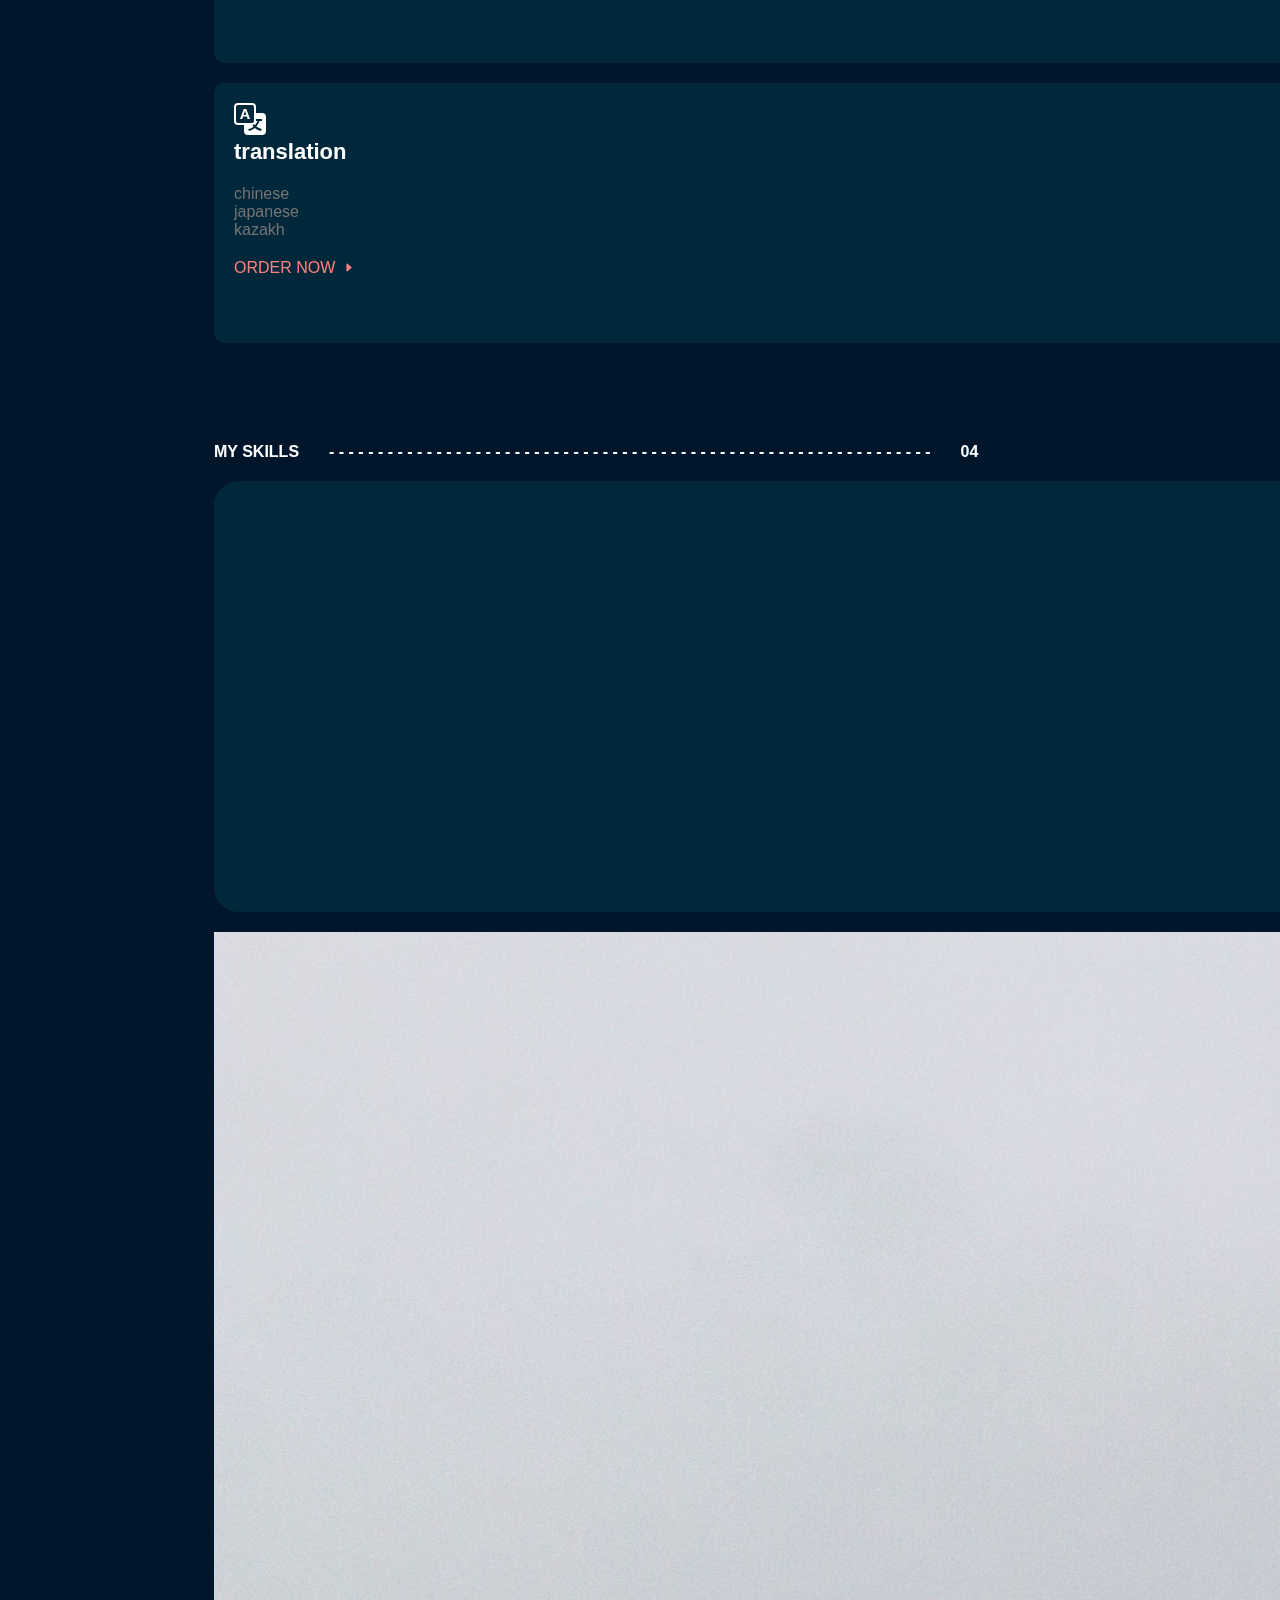
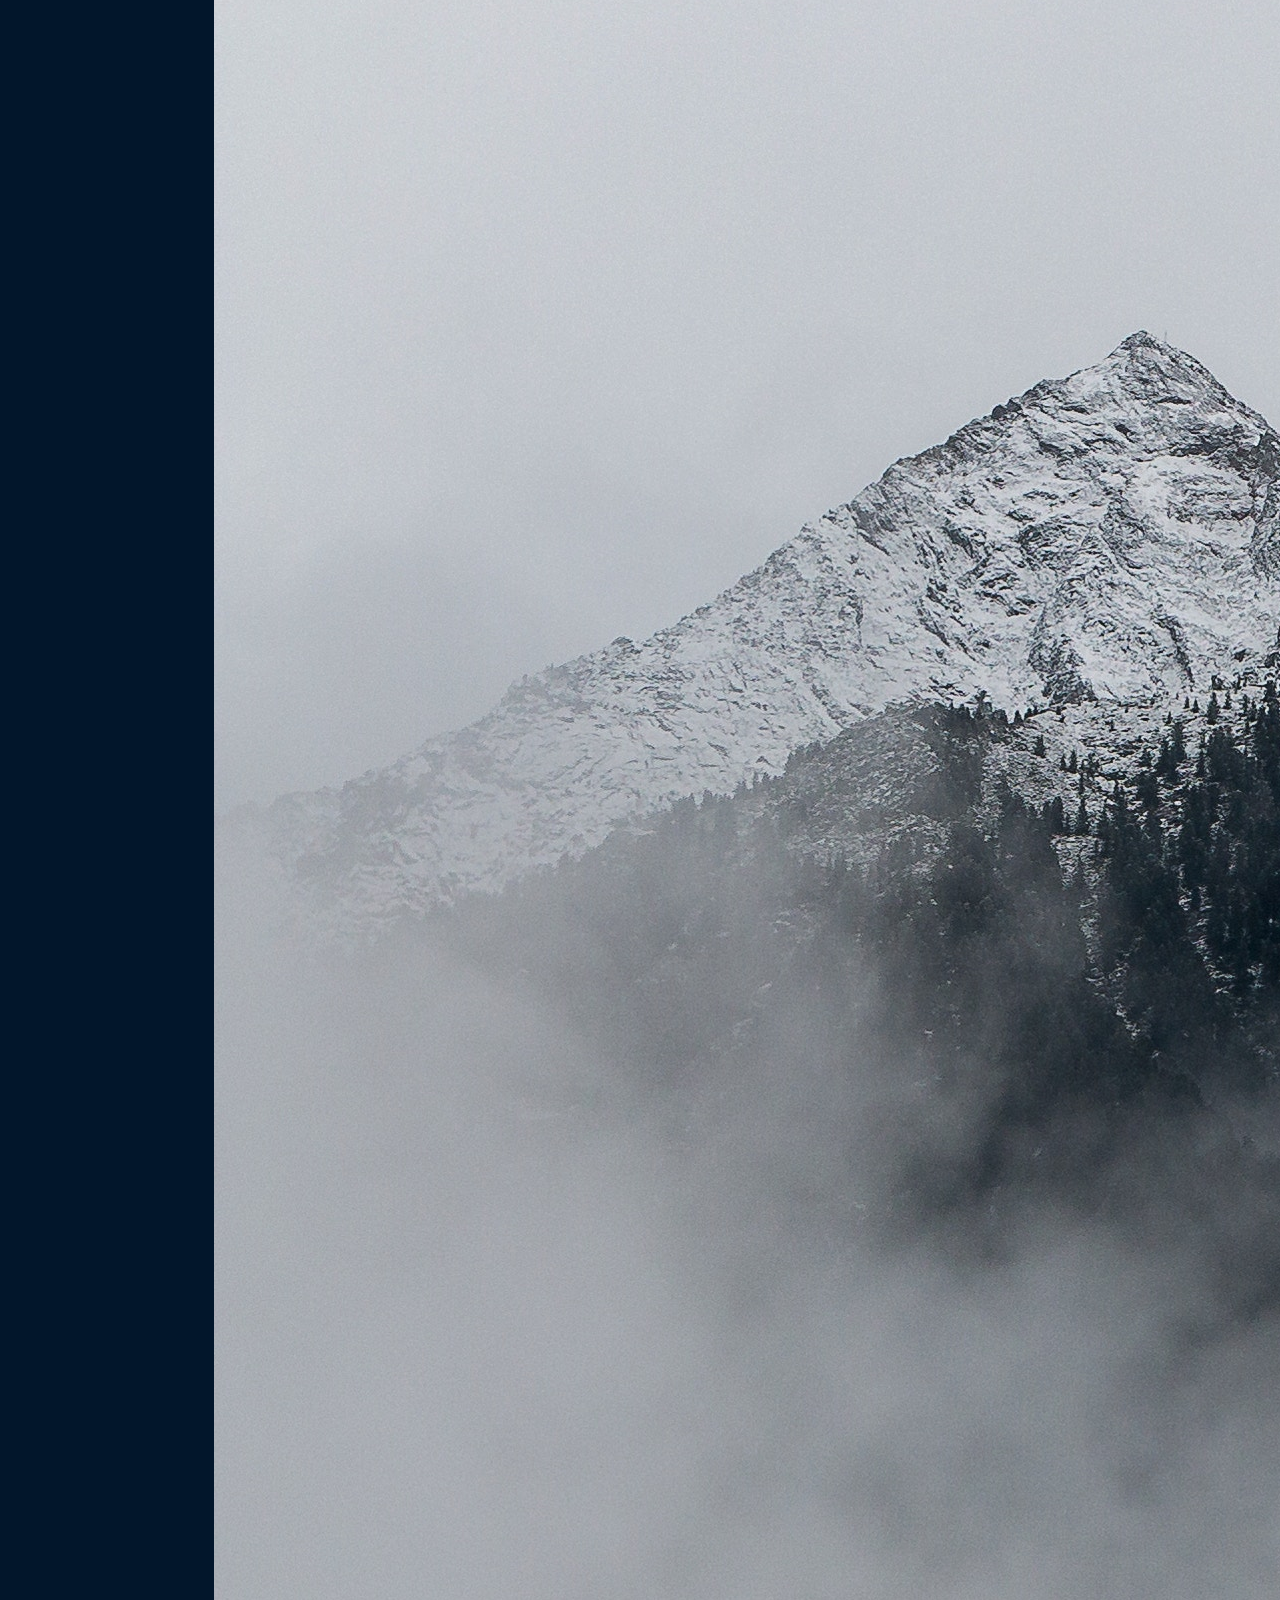
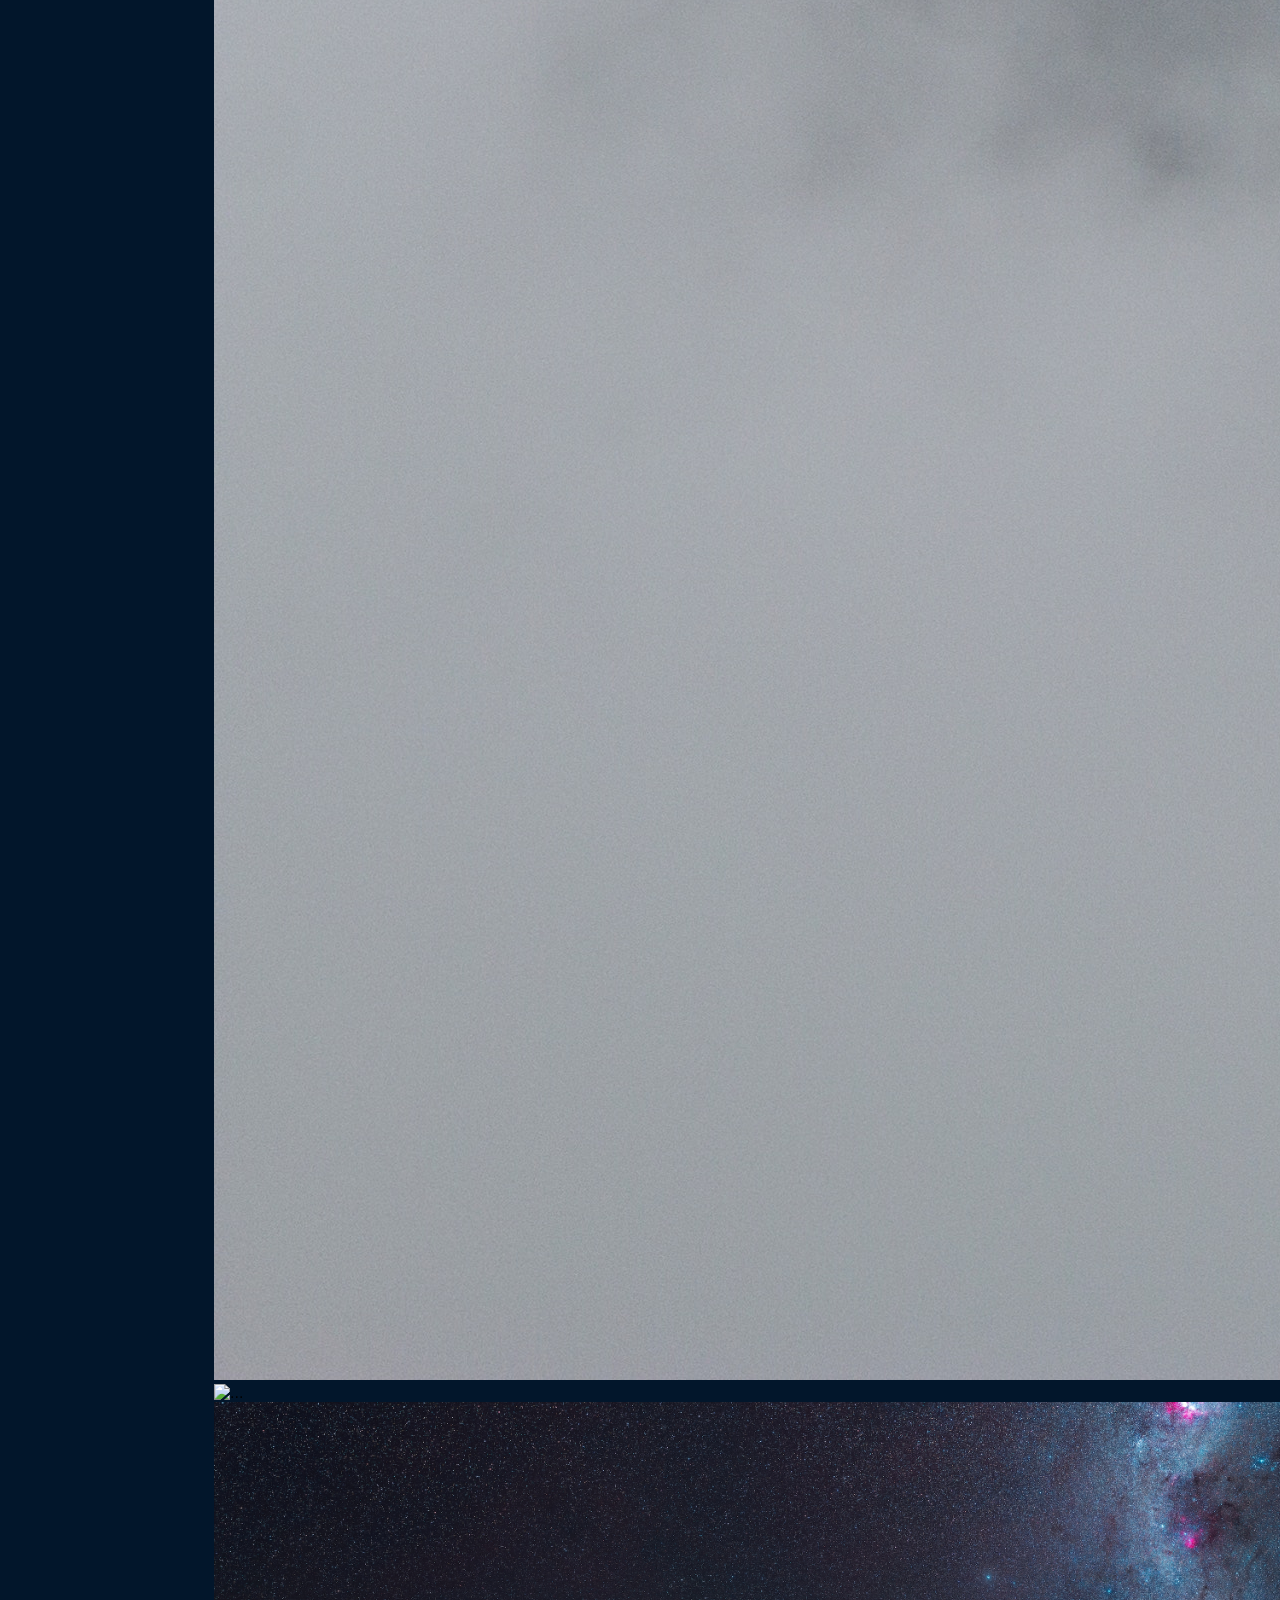
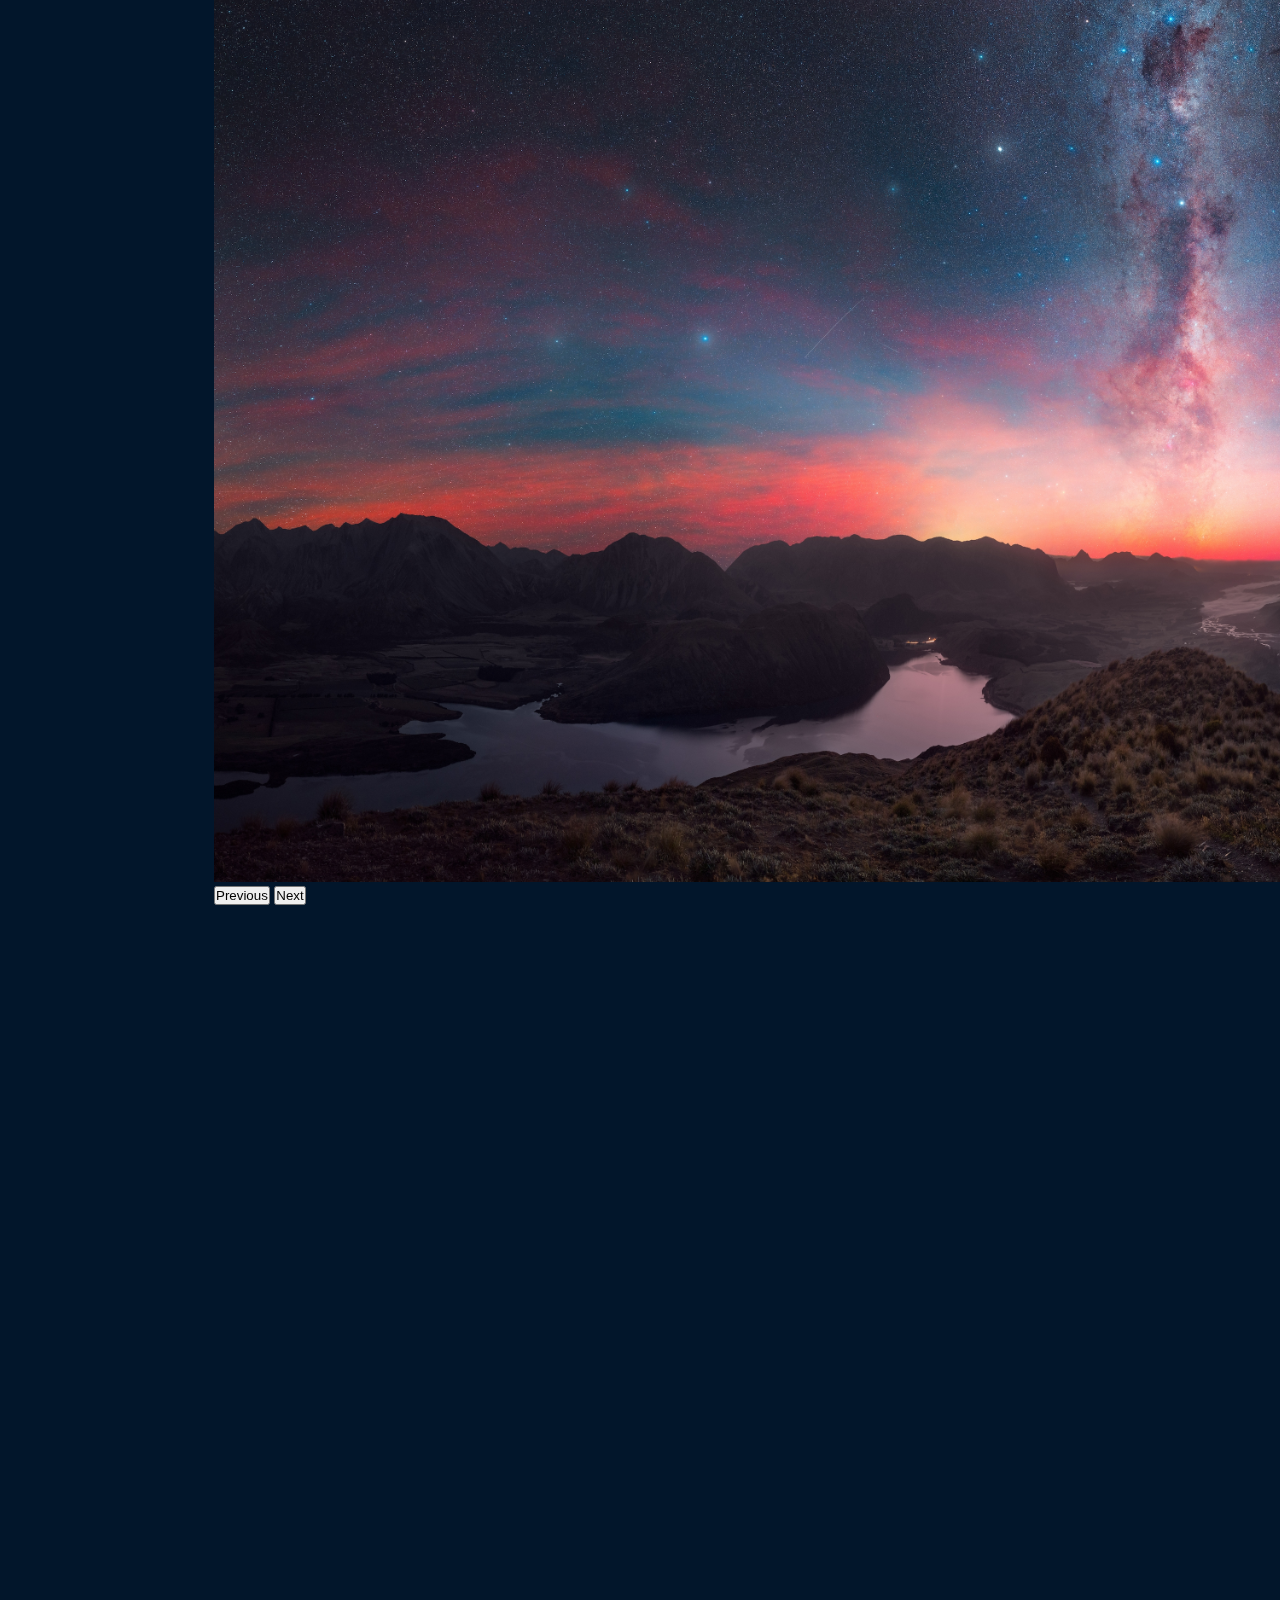
==== commit 10986cdb: "update" ====
--- a/index.html
+++ b/index.html
@@ -158,7 +158,7 @@
                         />
                       </svg>
                     </a>
-                    <a href="">
+                    <a href=https://www.instagram.com/">
                       <svg
                         xmlns="http://www.w3.org/2000/svg"
                         width="16"
@@ -174,7 +174,7 @@
                       </svg>
                     </a>
 
-                    <a href="#">
+                    <a href="https://www.youtube.com/">
                       <svg
                         xmlns="http://www.w3.org/2000/svg"
                         width="16"
@@ -189,7 +189,7 @@
                         />
                       </svg>
                     </a>
-                    <a href="#"
+                    <a href="https://www.wechat.com/"
                       ><svg
                         xmlns="http://www.w3.org/2000/svg"
                         width="16"
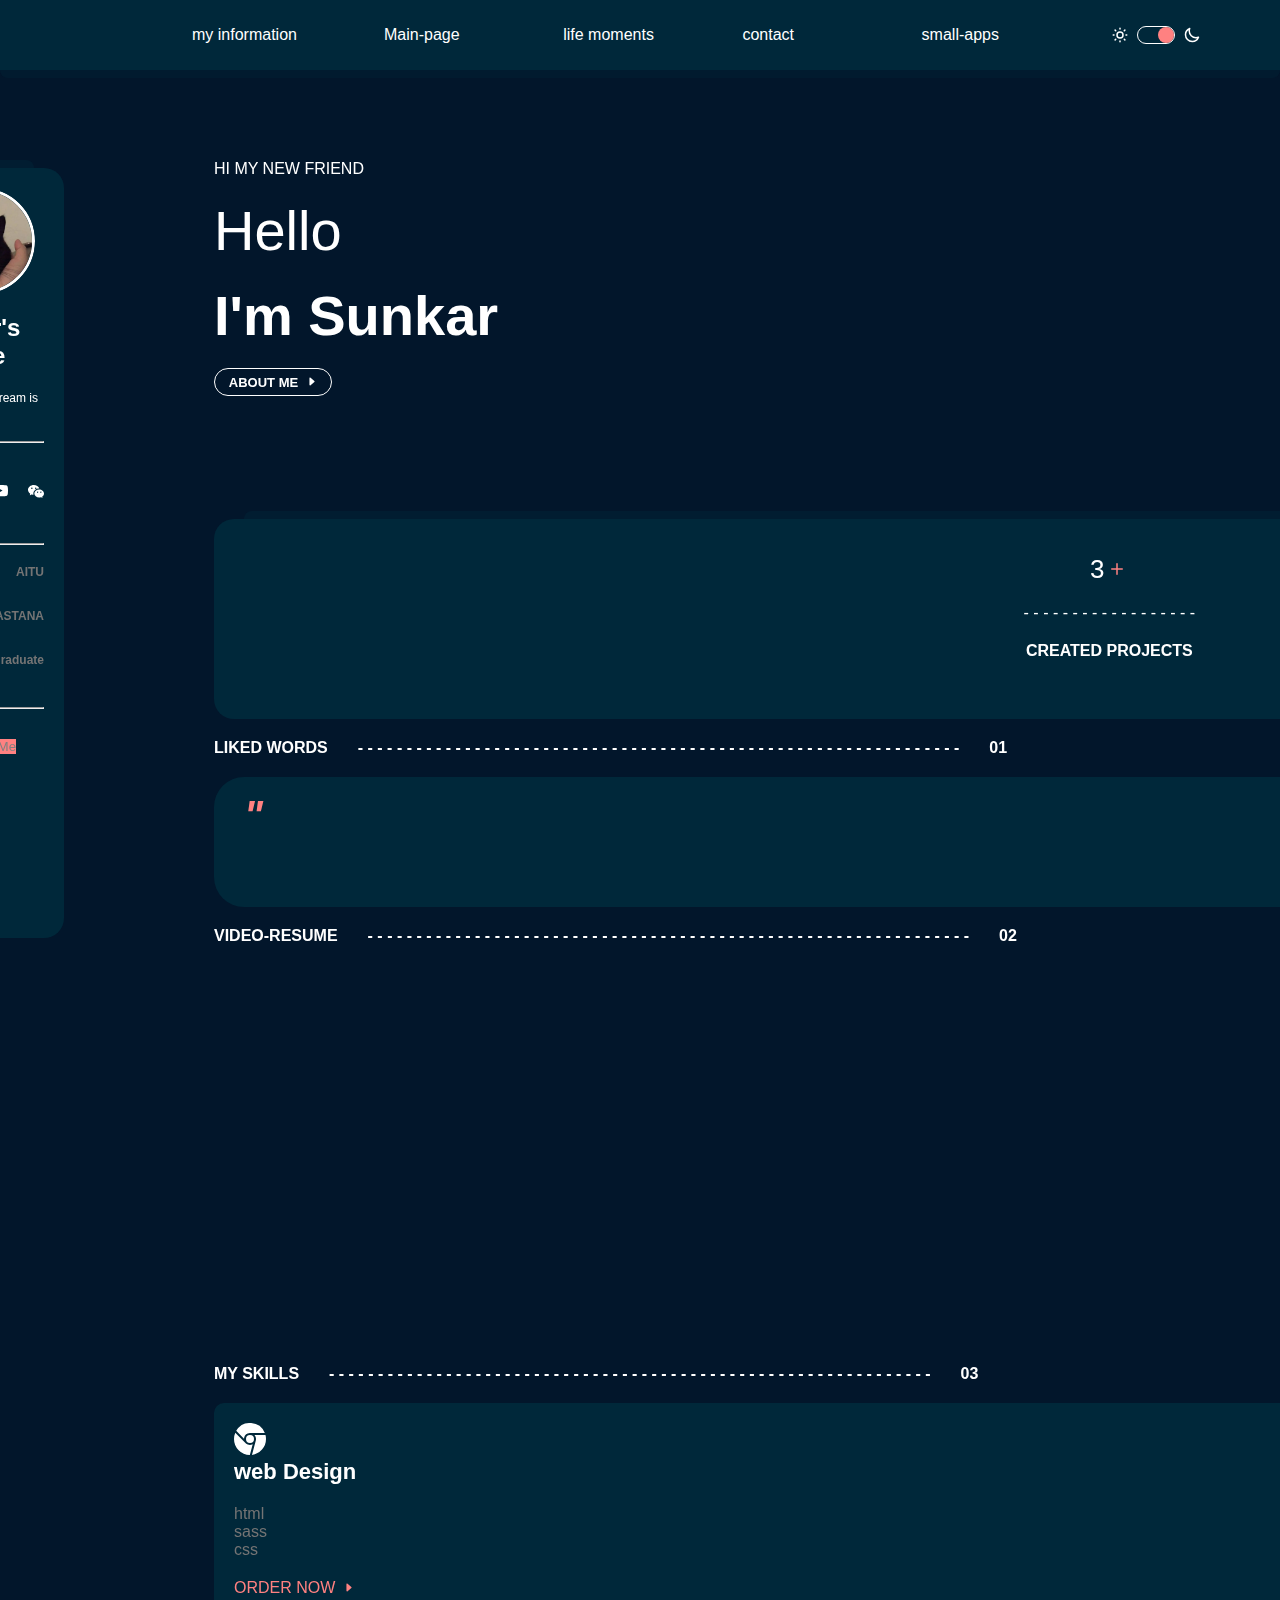
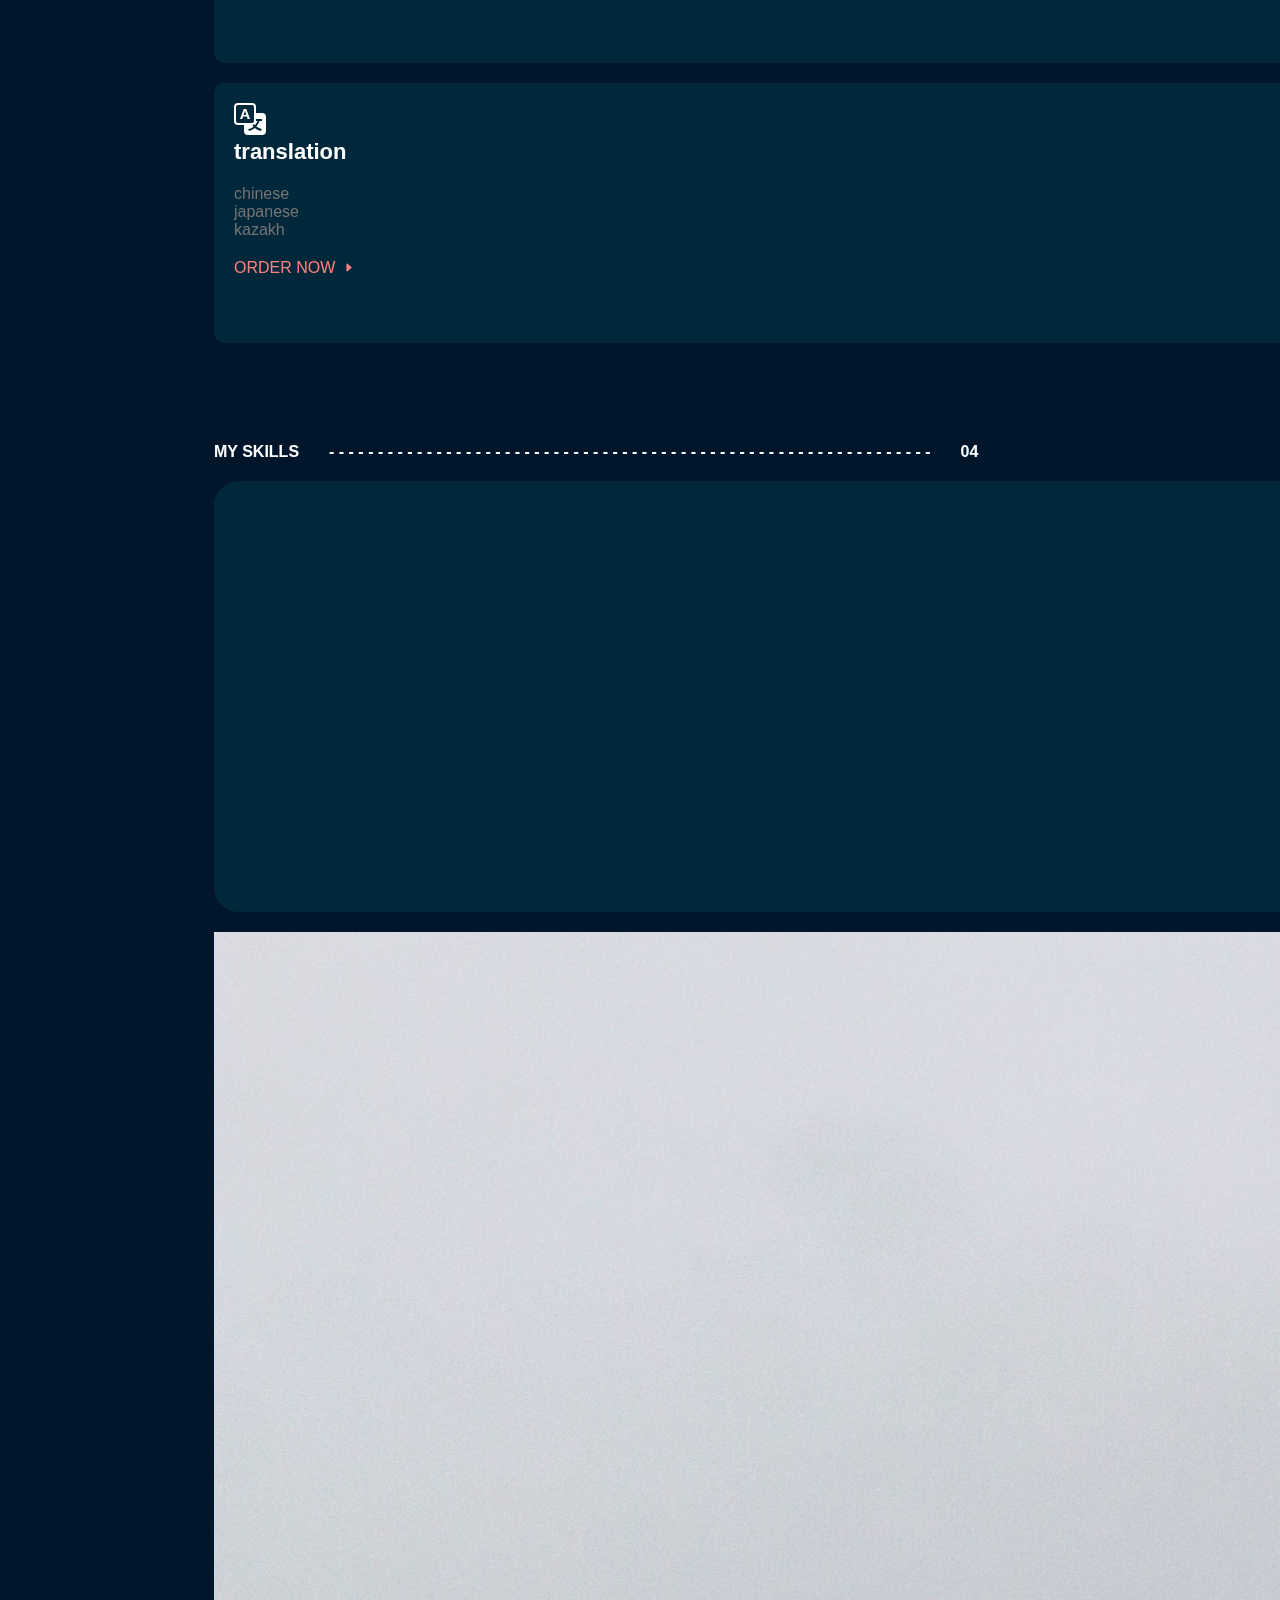
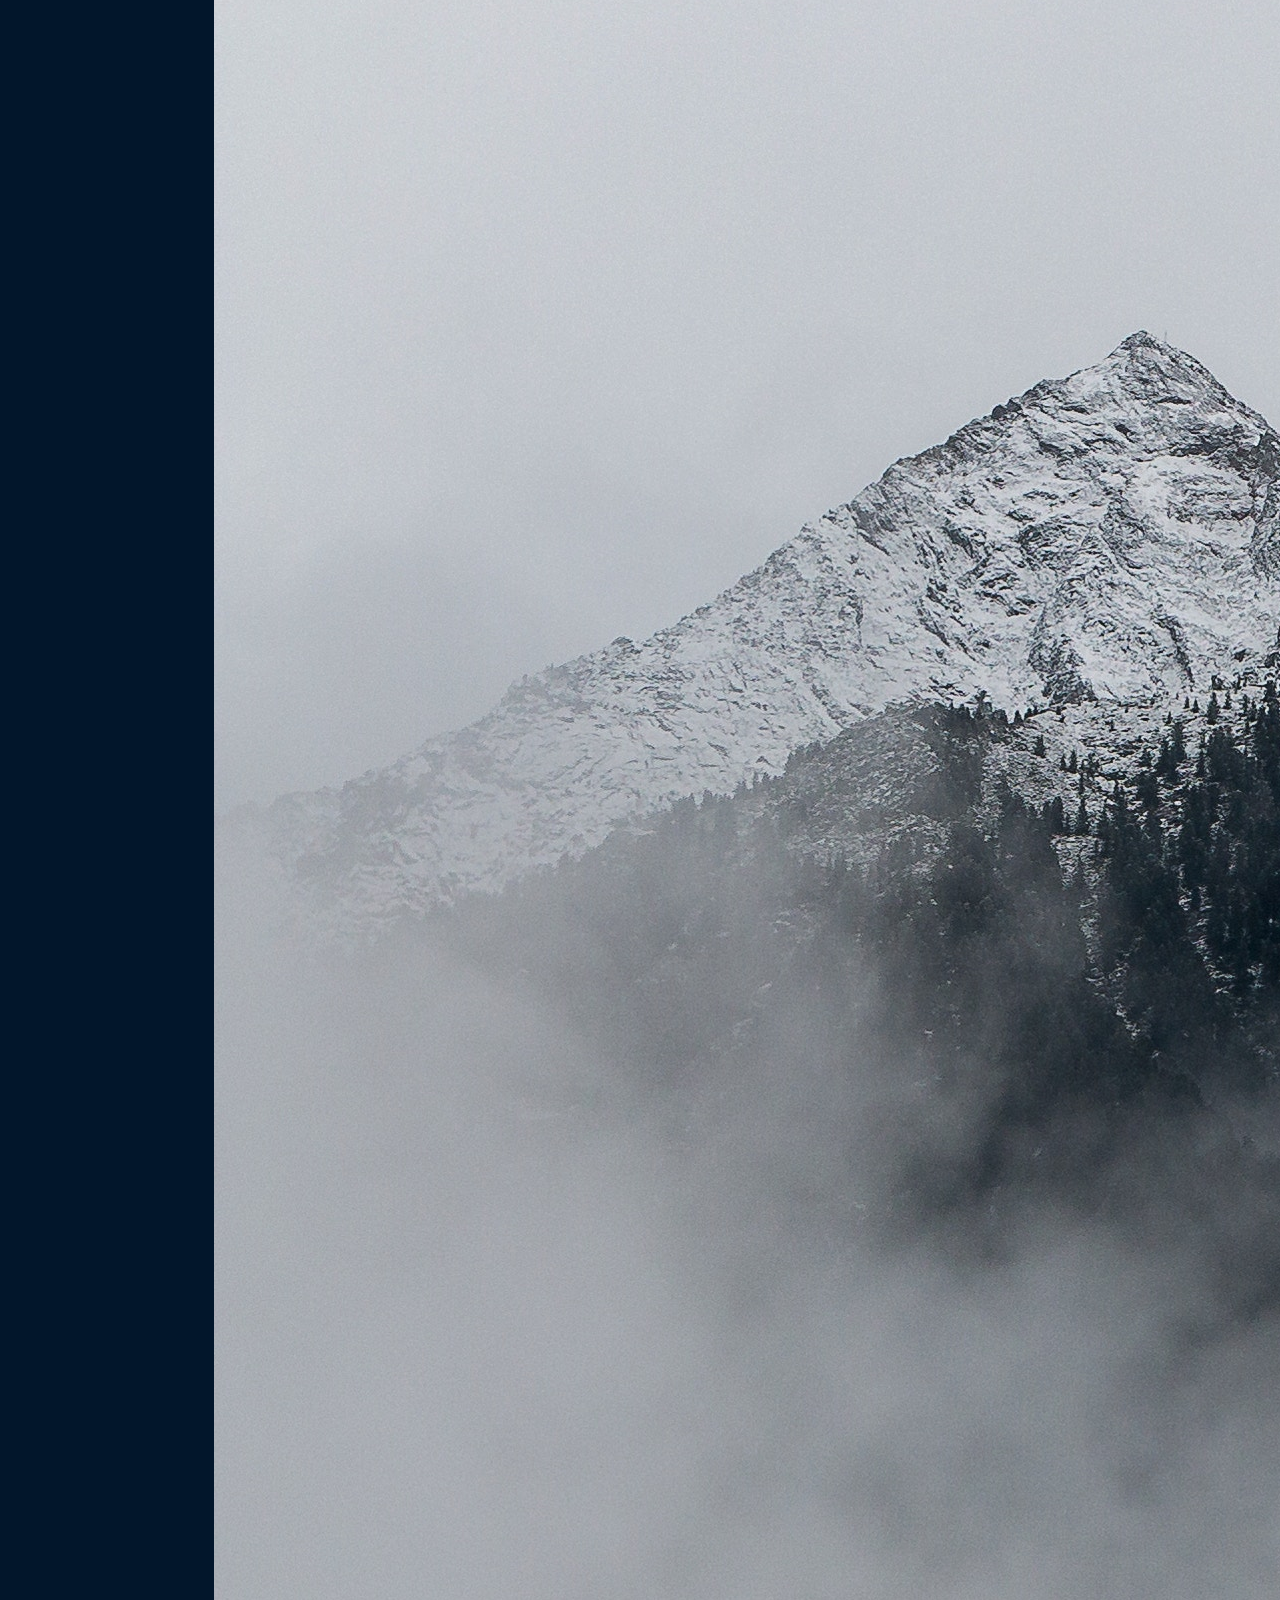
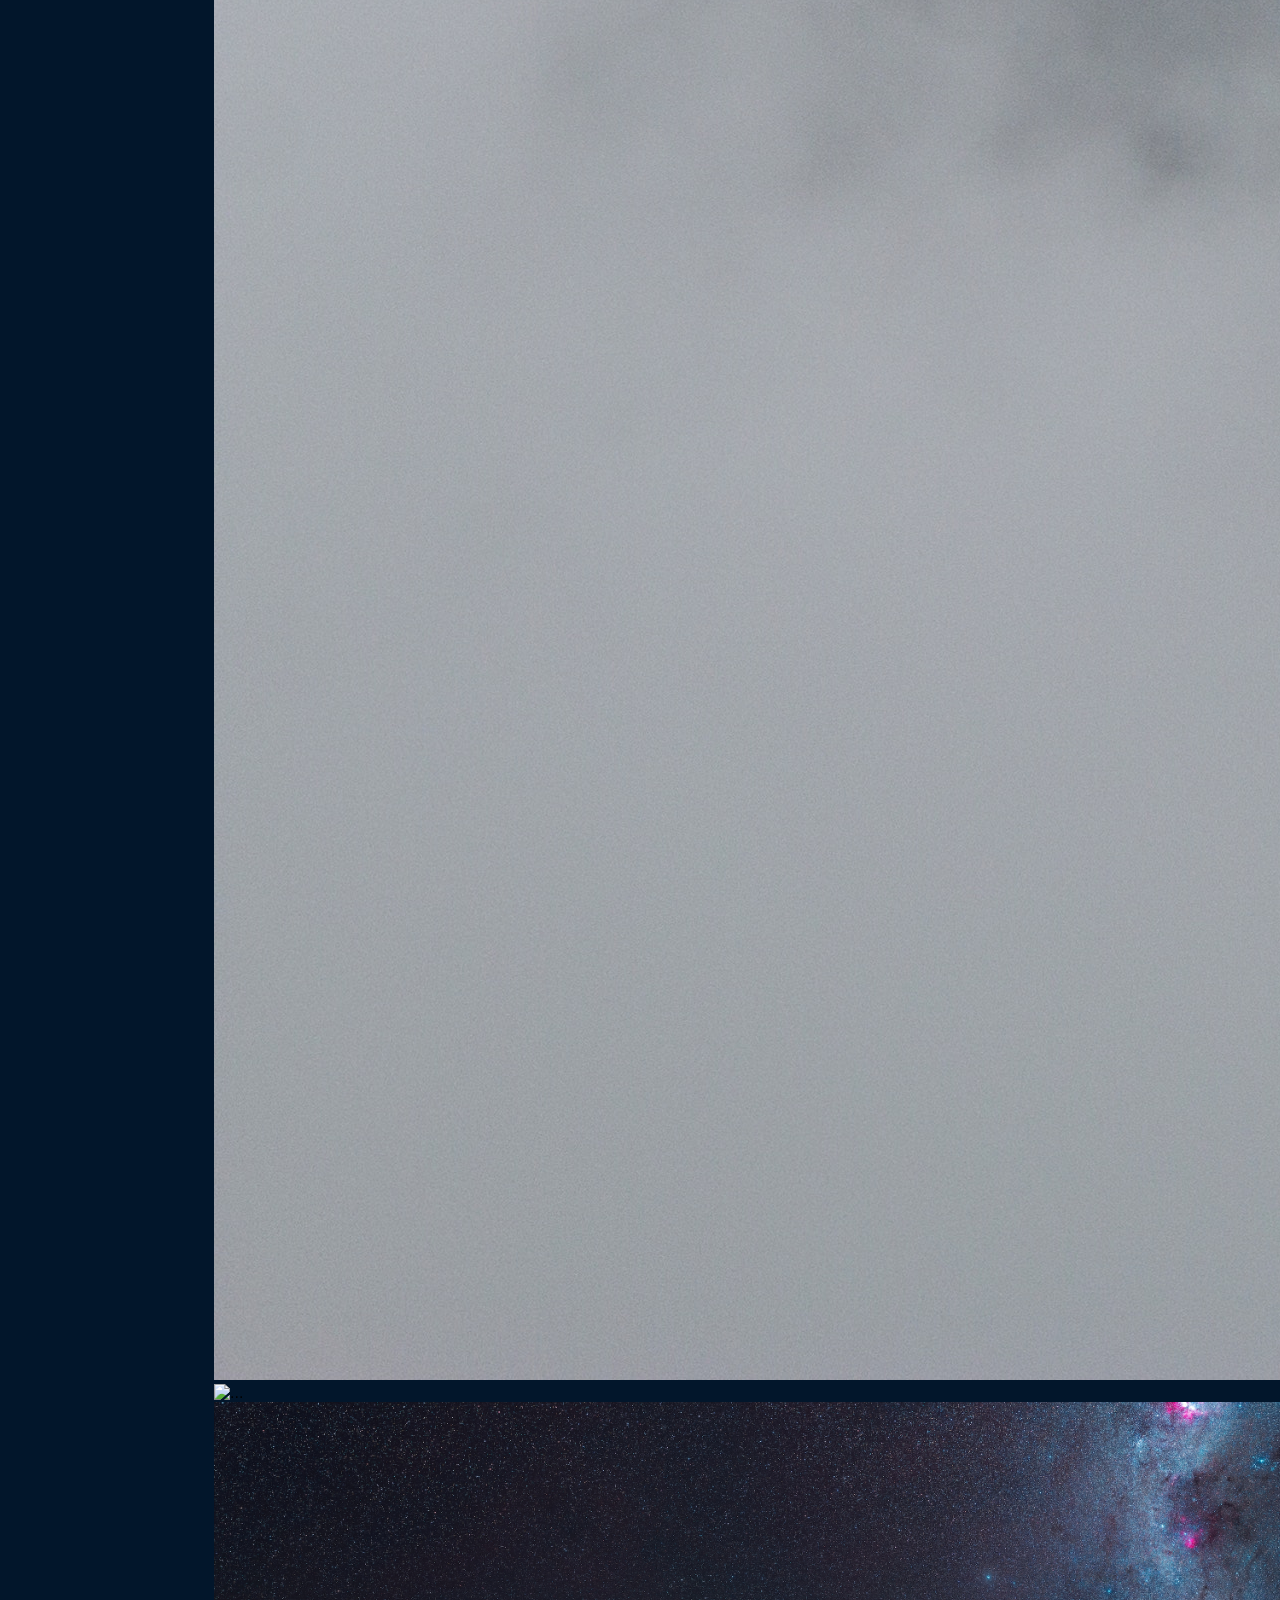
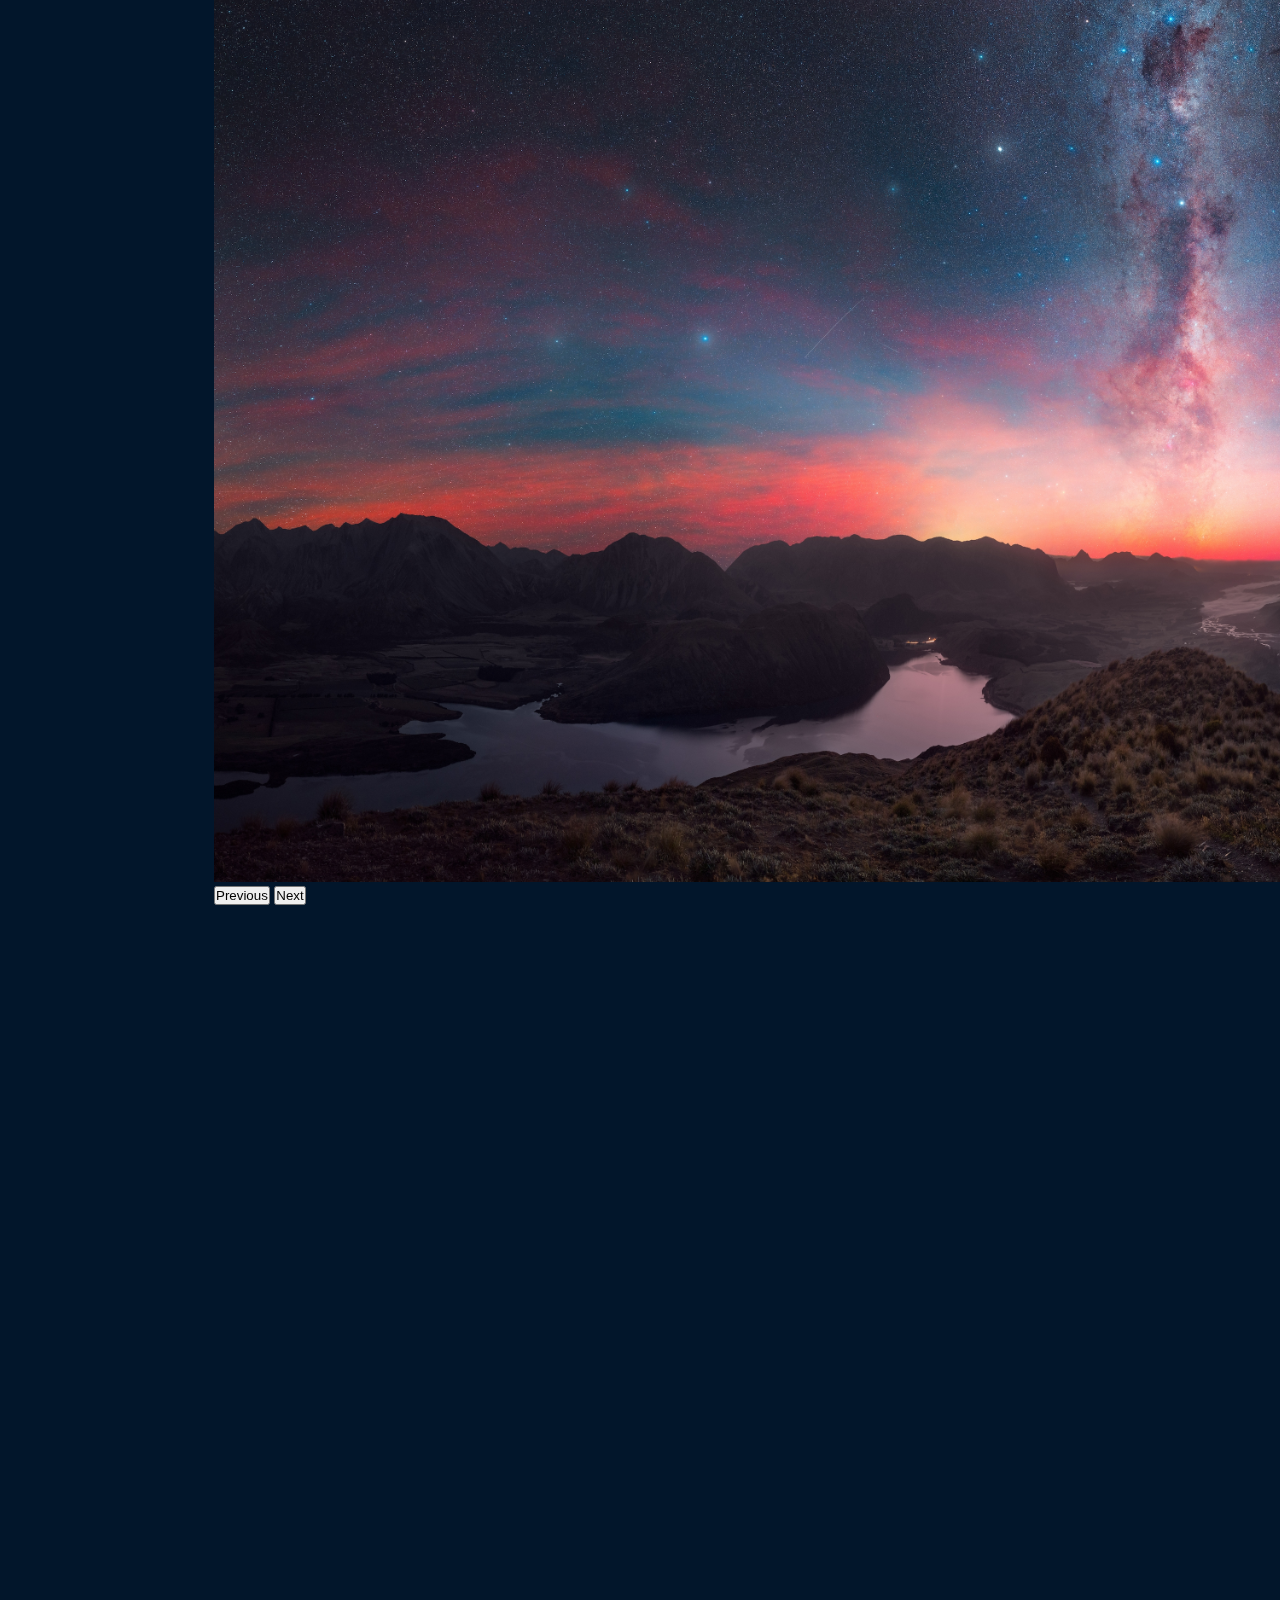
==== commit 84b98fe8: "small app done" ====
--- a/index.html
+++ b/index.html
@@ -12,6 +12,7 @@
       crossorigin="anonymous"
     />
     <script src="https://code.jquery.com/jquery-3.6.4.min.js"></script>
+    <title>sunkar's resume</title>
   </head>
   <body>
     <div class="front">
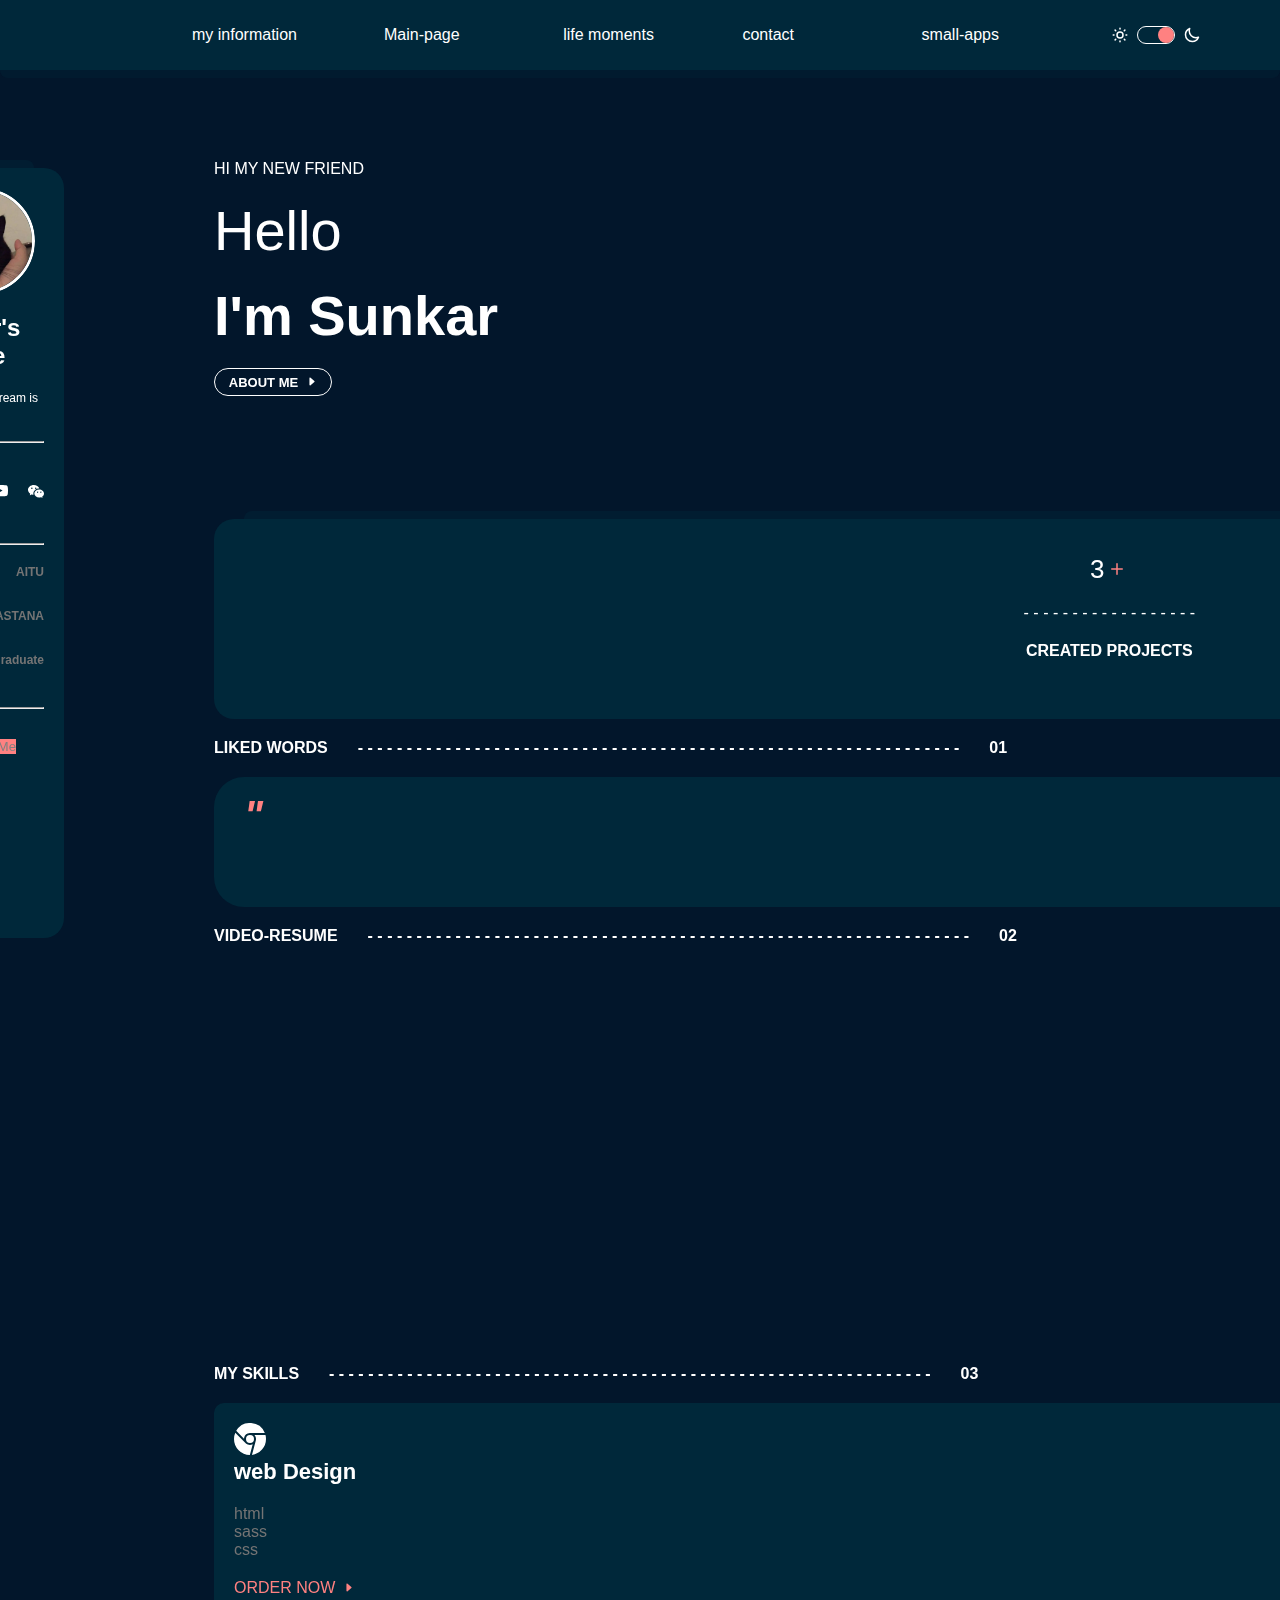
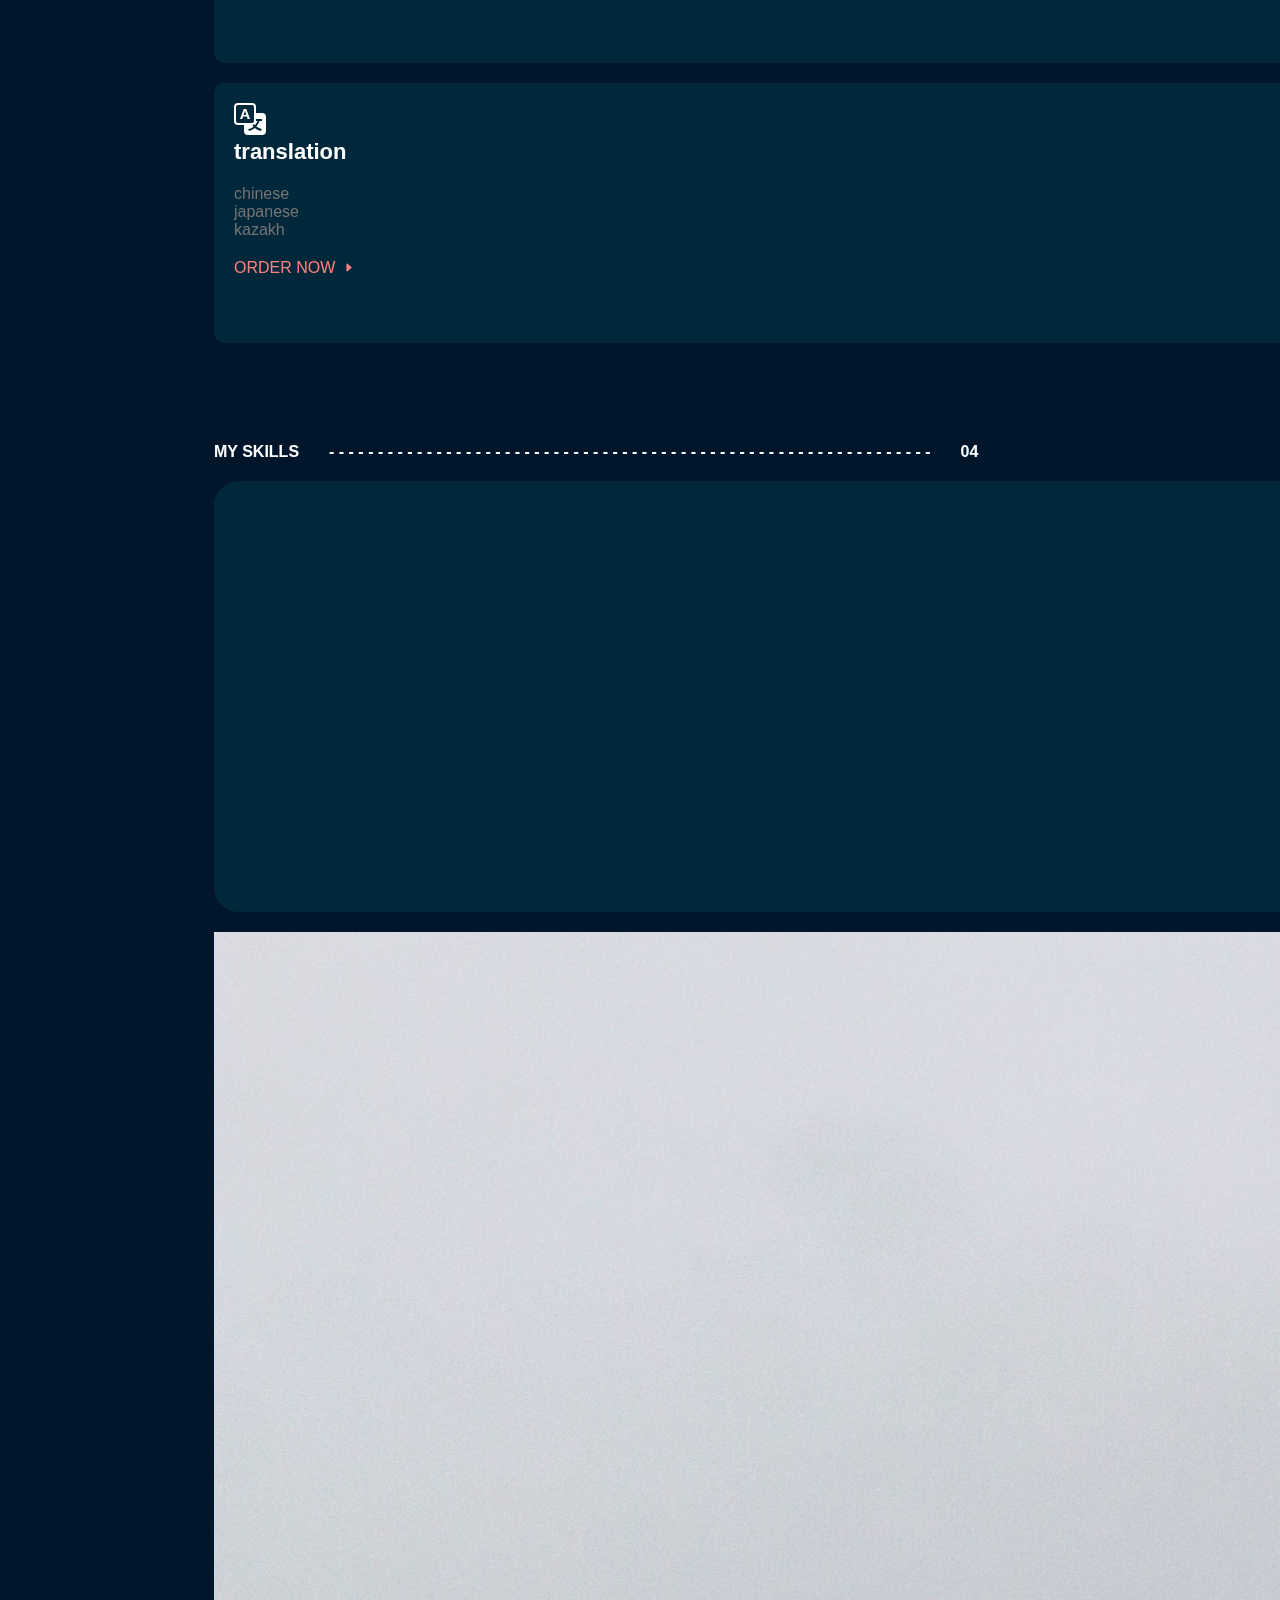
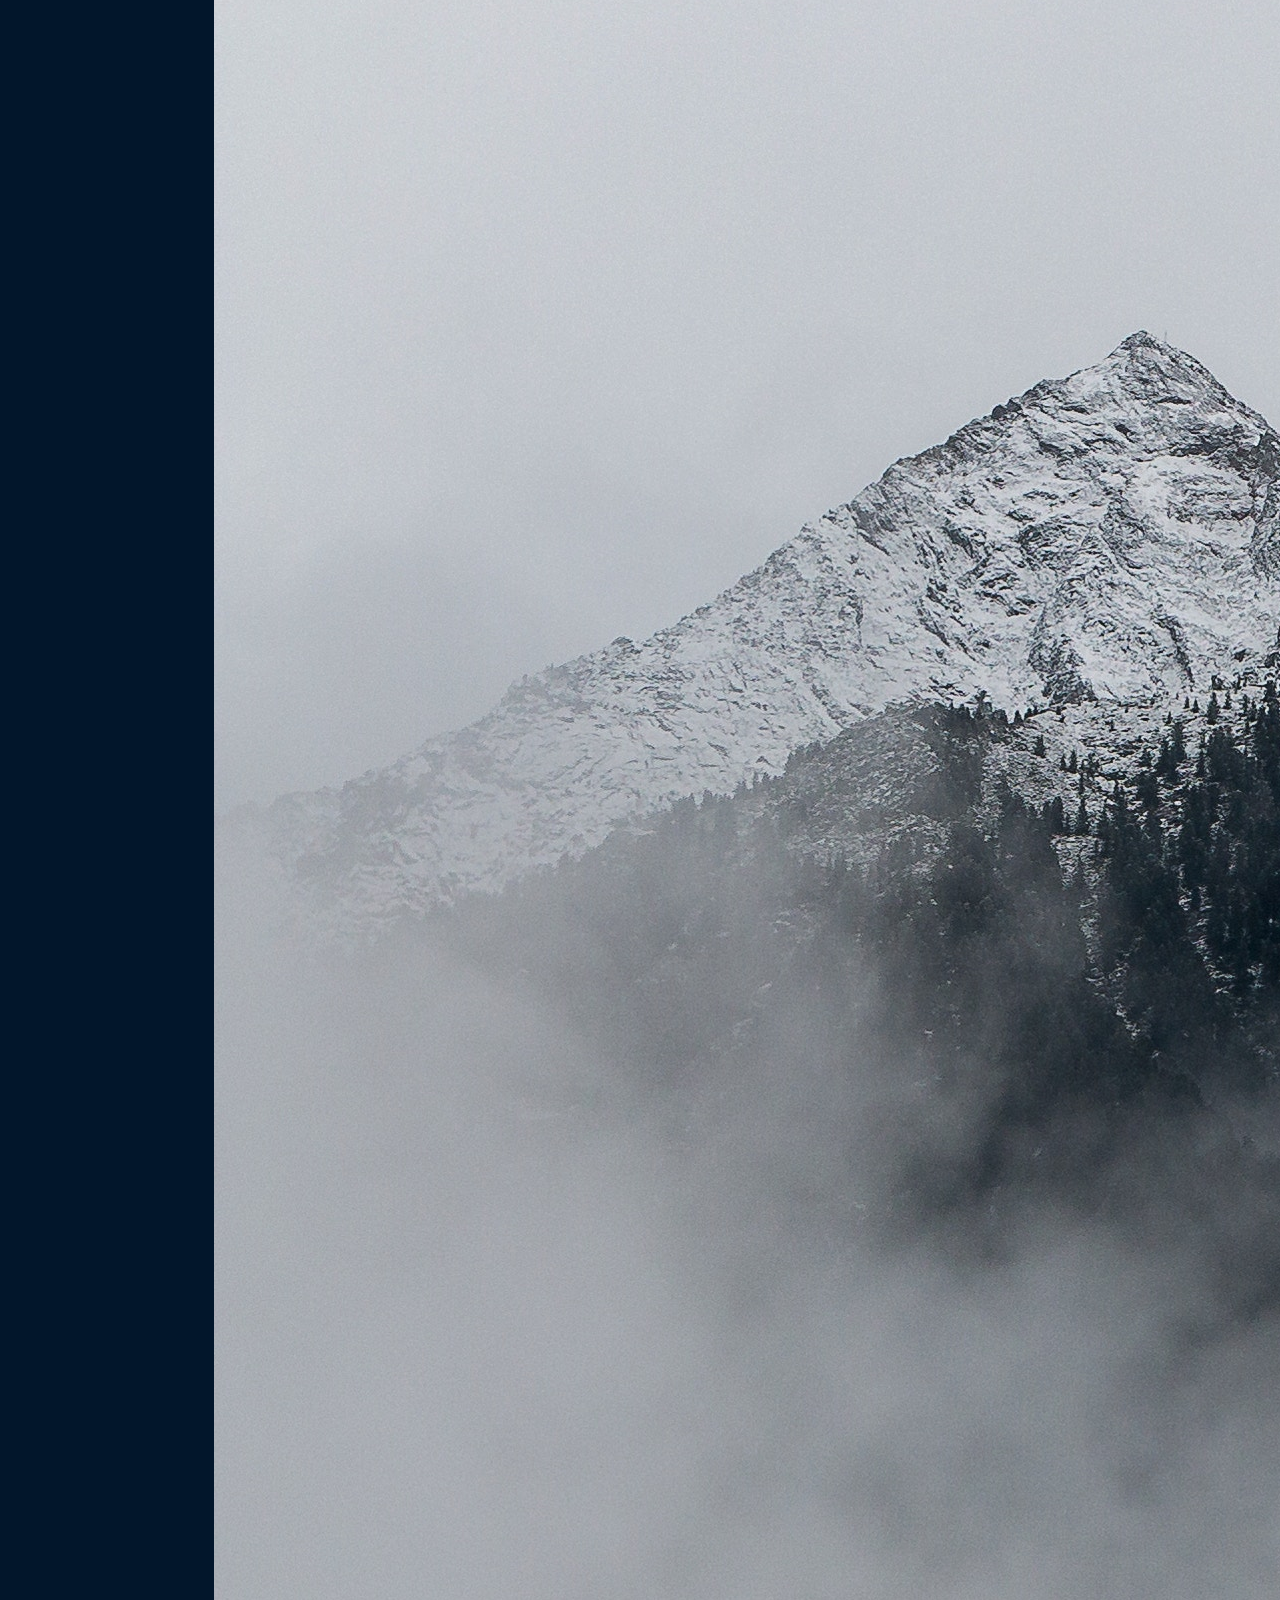
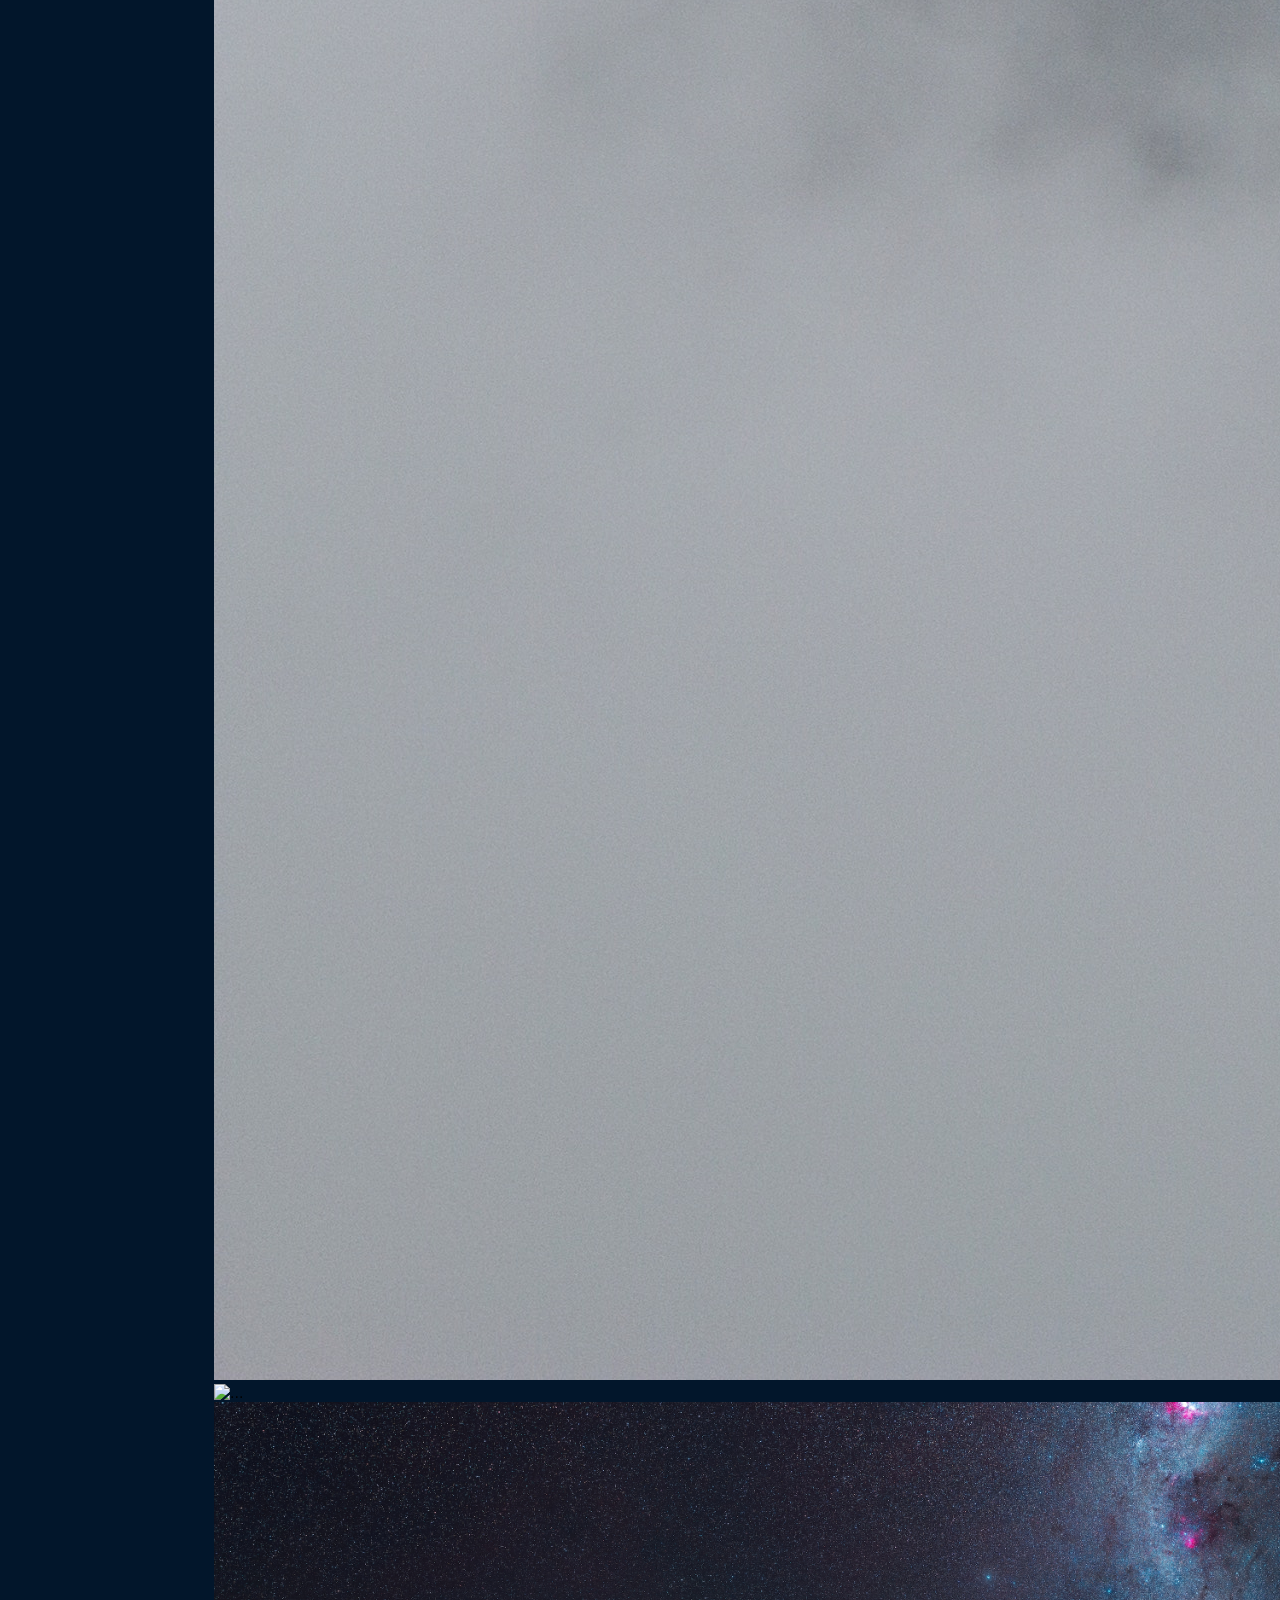
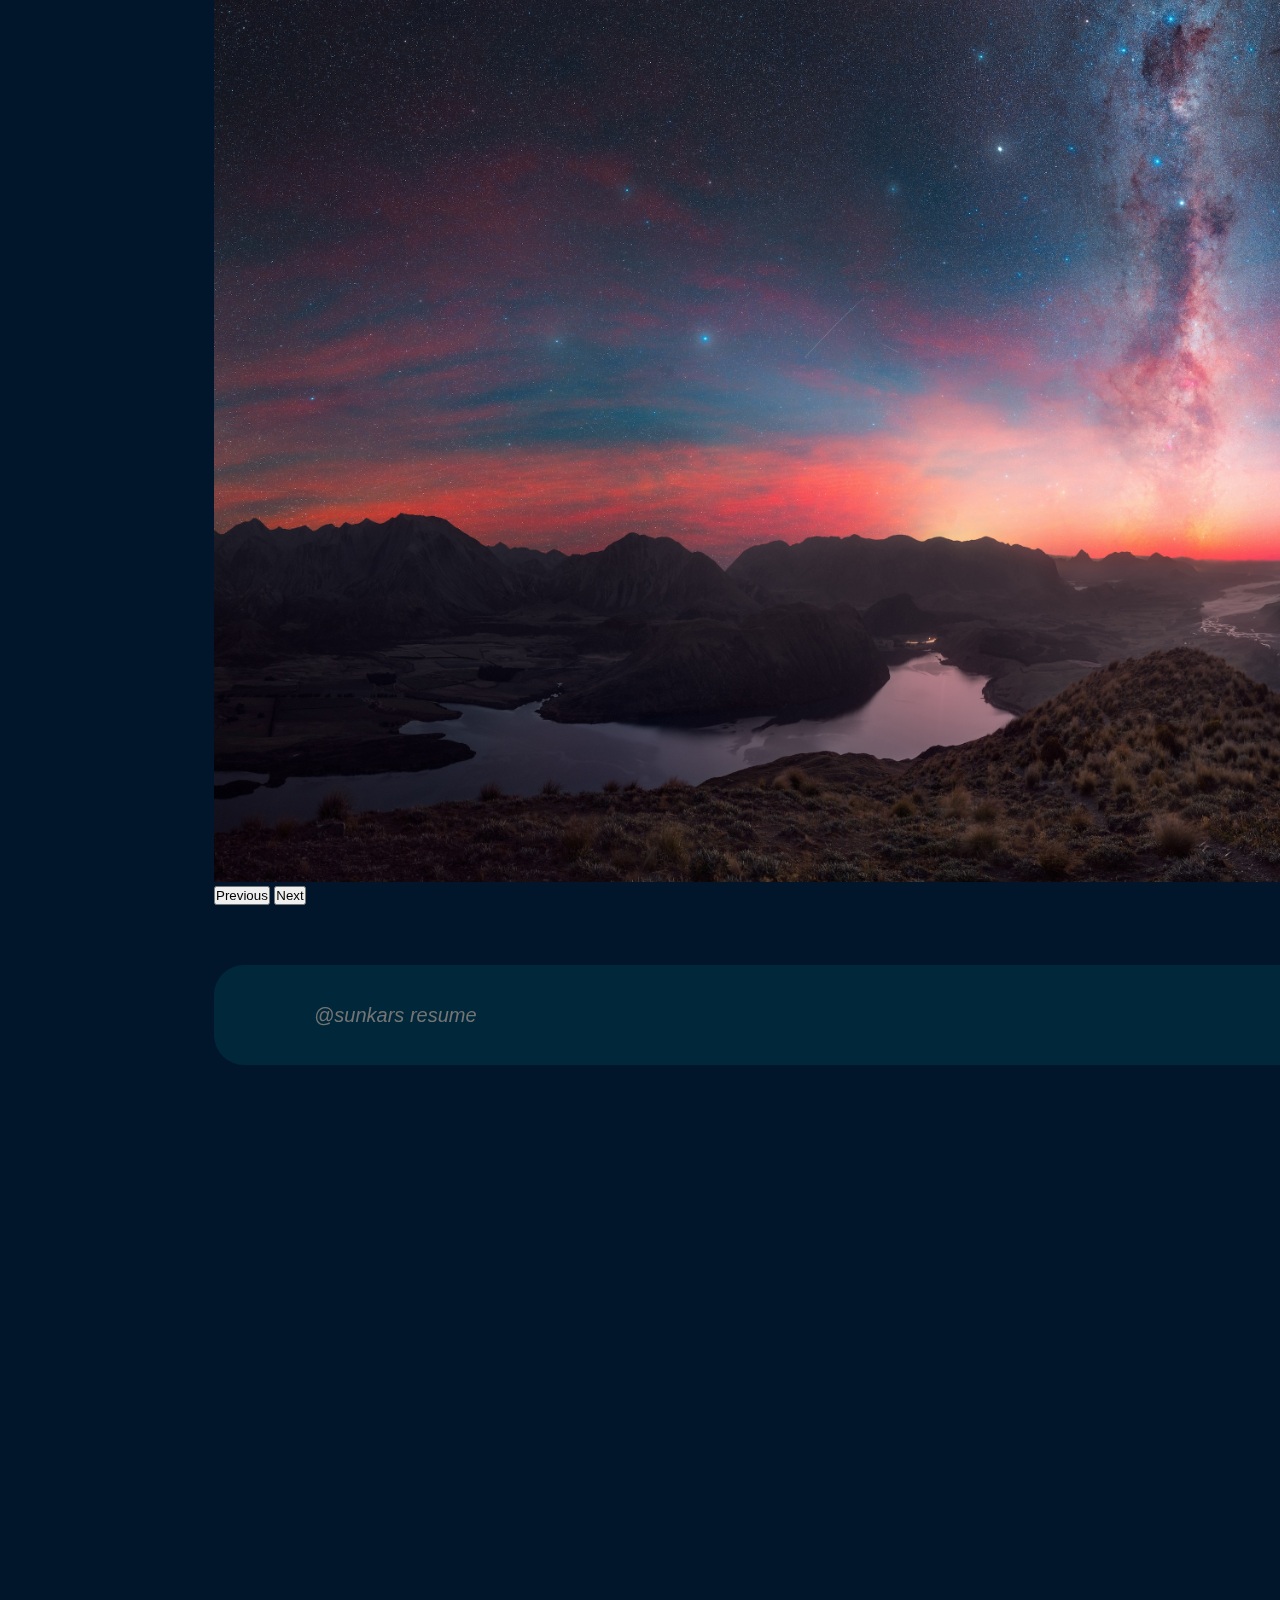
==== commit 7ce05a16: "still updatinggg" ====
--- a/index.html
+++ b/index.html
@@ -680,8 +680,8 @@
                         d="M4 10.781c.148 1.667 1.513 2.85 3.591 3.003V15h1.043v-1.216c2.27-.179 3.678-1.438 3.678-3.3 0-1.59-.947-2.51-2.956-3.028l-.722-.187V3.467c1.122.11 1.879.714 2.07 1.616h1.47c-.166-1.6-1.54-2.748-3.54-2.875V1H7.591v1.233c-1.939.23-3.27 1.472-3.27 3.156 0 1.454.966 2.483 2.661 2.917l.61.162v4.031c-1.149-.17-1.94-.8-2.131-1.718H4zm3.391-3.836c-1.043-.263-1.6-.825-1.6-1.616 0-.944.704-1.641 1.8-1.828v3.495l-.2-.05zm1.591 1.872c1.287.323 1.852.859 1.852 1.769 0 1.097-.826 1.828-2.2 1.939V8.73l.348.086z"
                       />
                     </svg>
-                    <p style="color: #fff; font-size: 24px">3</p>
-                    <p>h</p>
+                    <p style="color: var(--bgg-color-font);">3</p>
+                    <p style="color: #747474;">h</p>
                   </div>
                   <p style="color: #fff">
                     - - - - - - - - - - - - - - - - - - - - - - - -
@@ -723,8 +723,8 @@
                     border-radius: 25px;
                   "
                 >
-                  <p style="font-size: 30px; color: #fff; font-weight: bold">
-                    part time
+                  <p style="font-size: 30px; color: var(--bgg-color-font); font-weight: bold">
+                    full-time
                   </p>
                   <div
                     style="
@@ -747,8 +747,8 @@
                         d="M4 10.781c.148 1.667 1.513 2.85 3.591 3.003V15h1.043v-1.216c2.27-.179 3.678-1.438 3.678-3.3 0-1.59-.947-2.51-2.956-3.028l-.722-.187V3.467c1.122.11 1.879.714 2.07 1.616h1.47c-.166-1.6-1.54-2.748-3.54-2.875V1H7.591v1.233c-1.939.23-3.27 1.472-3.27 3.156 0 1.454.966 2.483 2.661 2.917l.61.162v4.031c-1.149-.17-1.94-.8-2.131-1.718H4zm3.391-3.836c-1.043-.263-1.6-.825-1.6-1.616 0-.944.704-1.641 1.8-1.828v3.495l-.2-.05zm1.591 1.872c1.287.323 1.852.859 1.852 1.769 0 1.097-.826 1.828-2.2 1.939V8.73l.348.086z"
                       />
                     </svg>
-                    <p style="color: #fff; font-size: 24px">3</p>
-                    <p>h</p>
+                    <p style="color: var(--bgg-color-font); font-size: 24px">800</p>
+                    <p style="color: #747474;">m</p>
                   </div>
                   <p style="color: #fff">
                     - - - - - - - - - - - - - - - - - - - - - - - -
@@ -825,6 +825,24 @@
                   <span class="visually-hidden">Next</span>
                 </button>
               </div>
+              <div
+              class="foooter"
+              style="
+                margin-top: 40px;
+                width: 100%;
+                height: 100px;
+                display: flex;
+                justify-content: start;
+                align-items: center;
+                font-style: italic;
+                color: #747474;
+                background-color: var(--bgg-color-blue);
+                border-radius: 30px;
+                font-size: 20px;
+              "
+            >
+              <p style="margin-left: 100px;">@sunkars resume</p>
+            </div>
             </div>
           </div>
         </div>
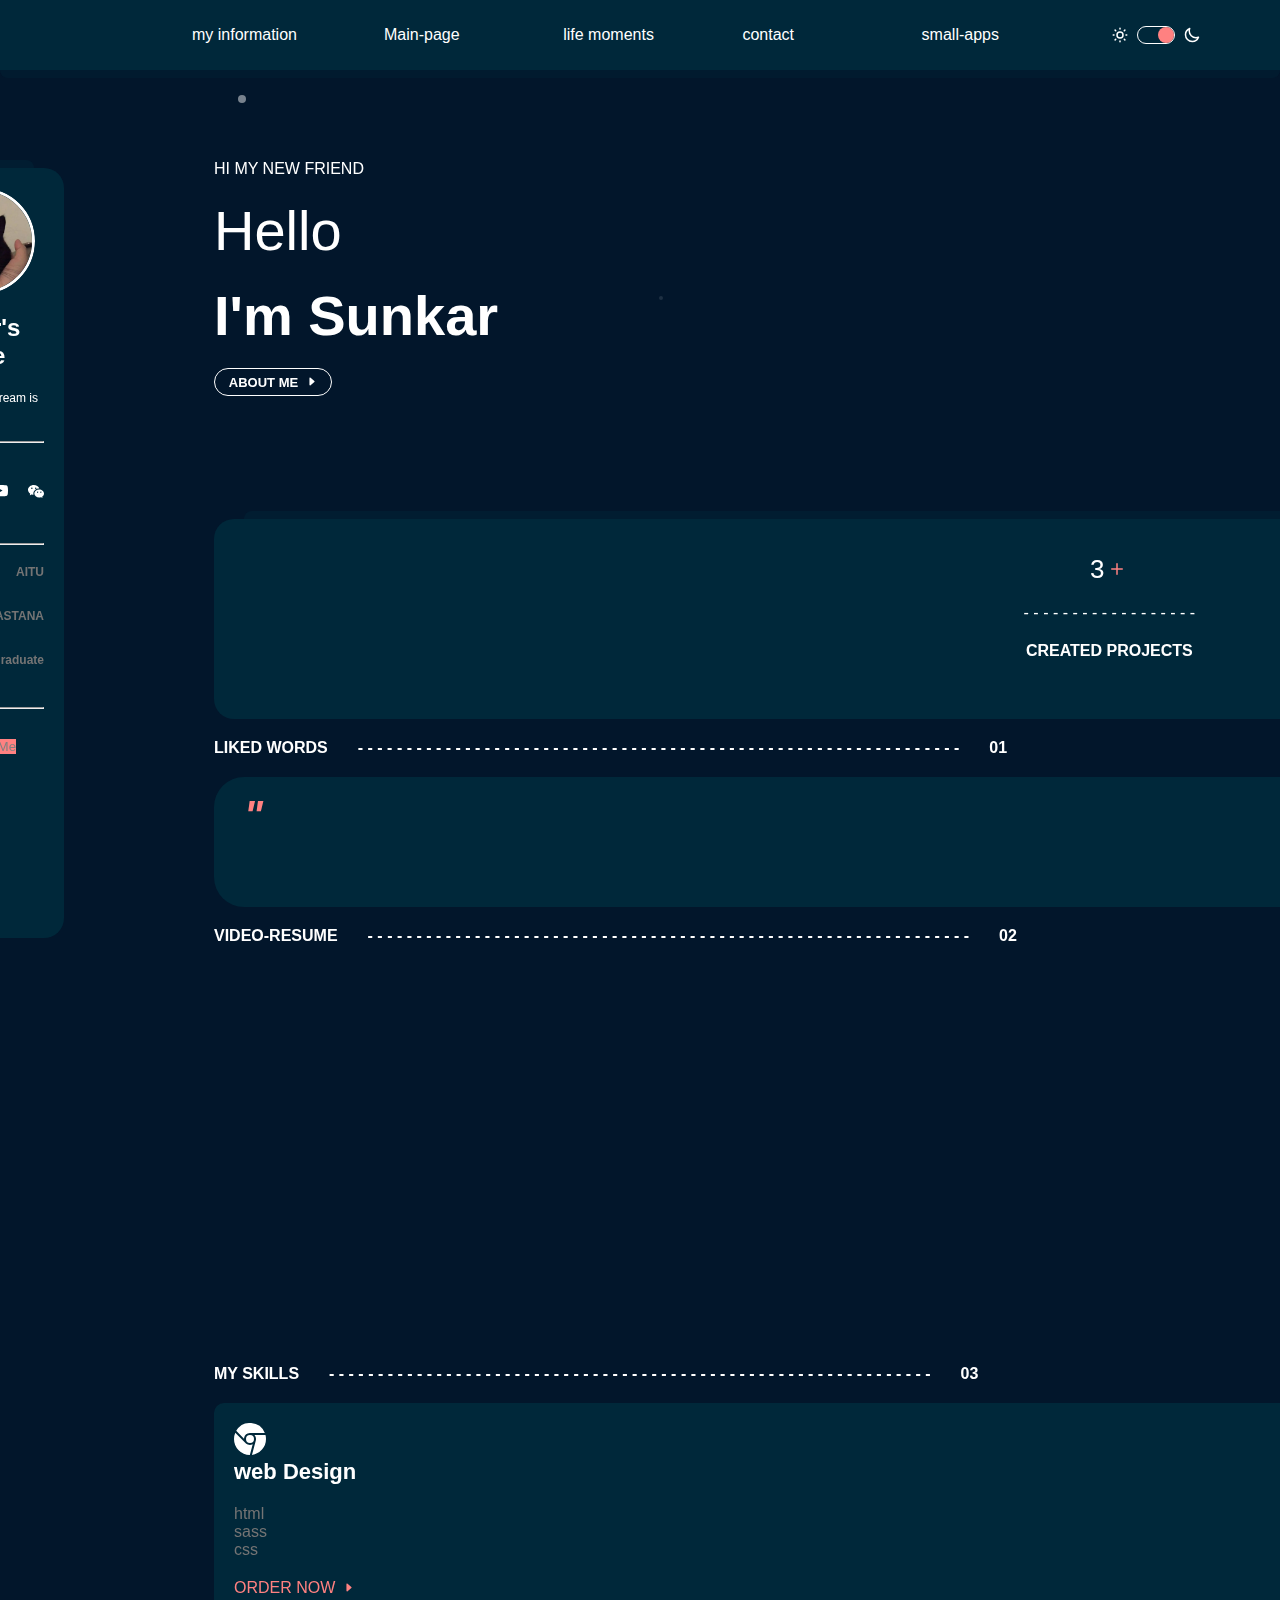
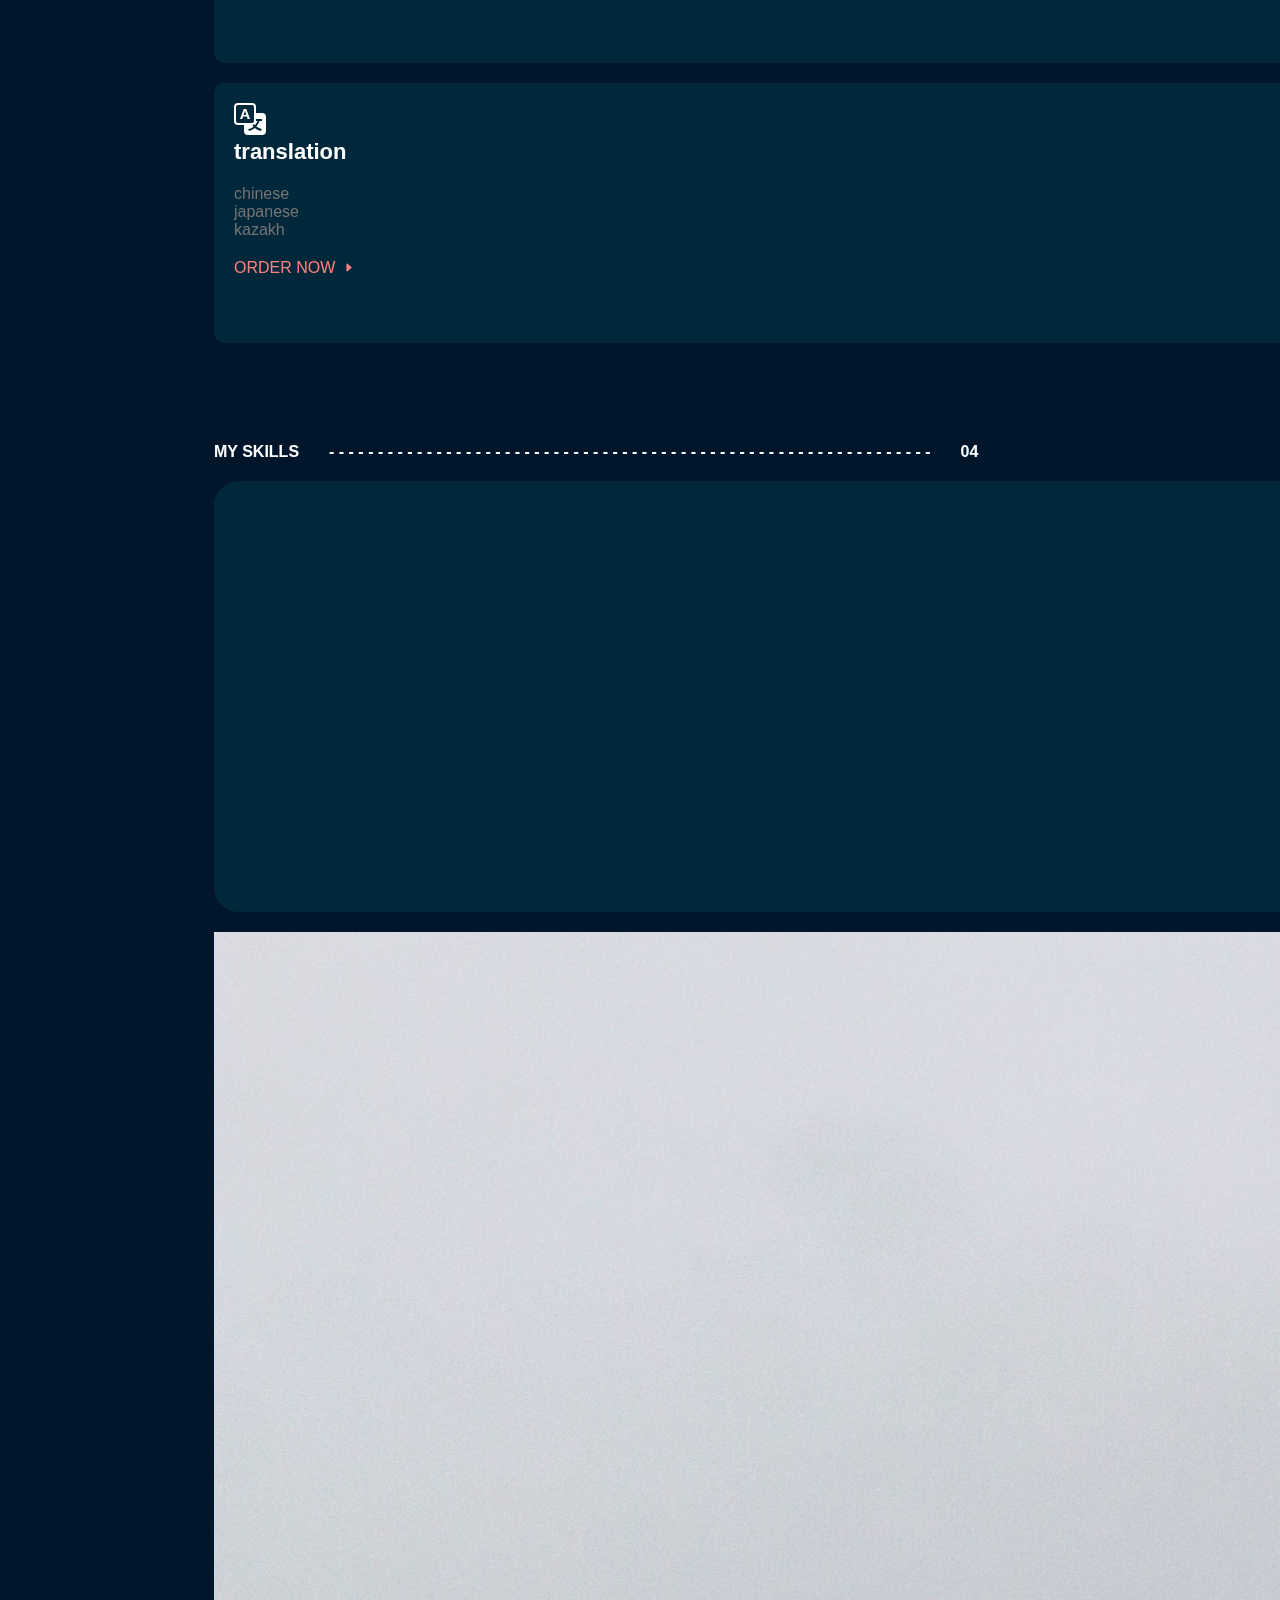
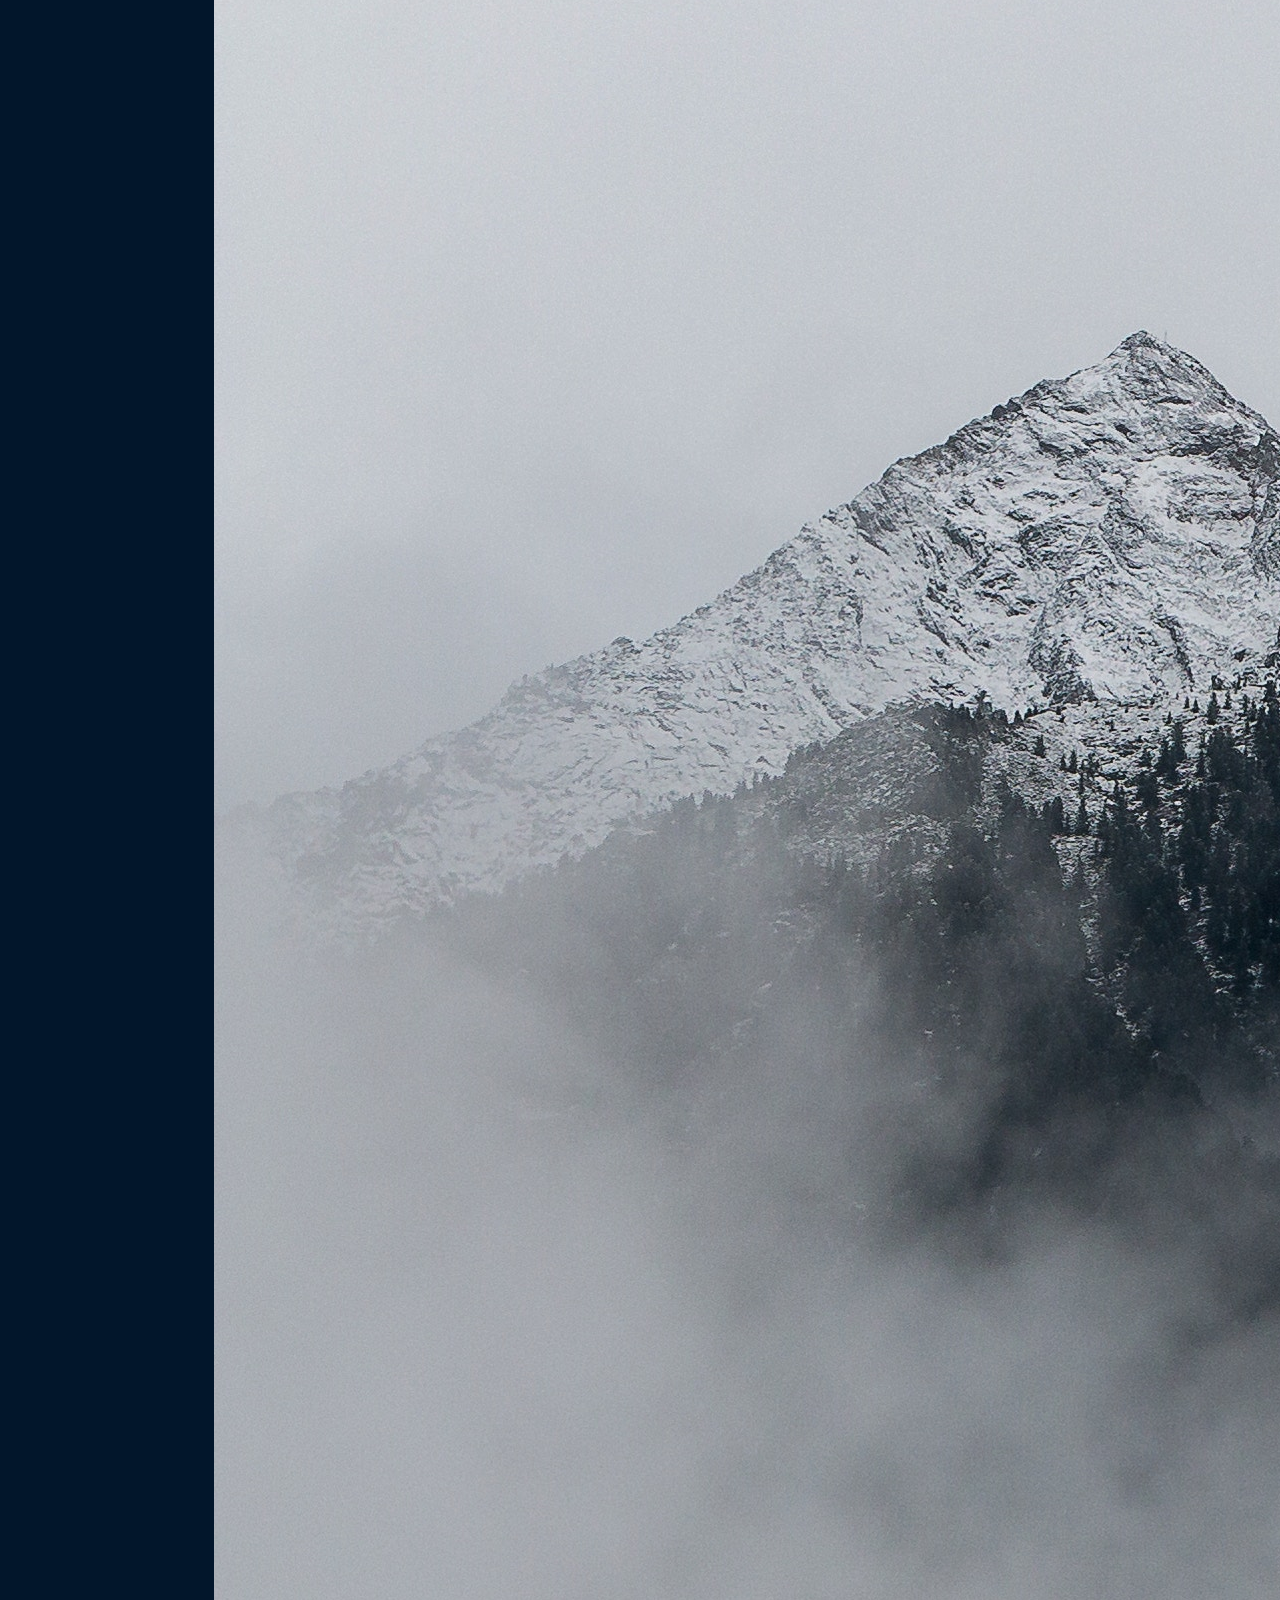
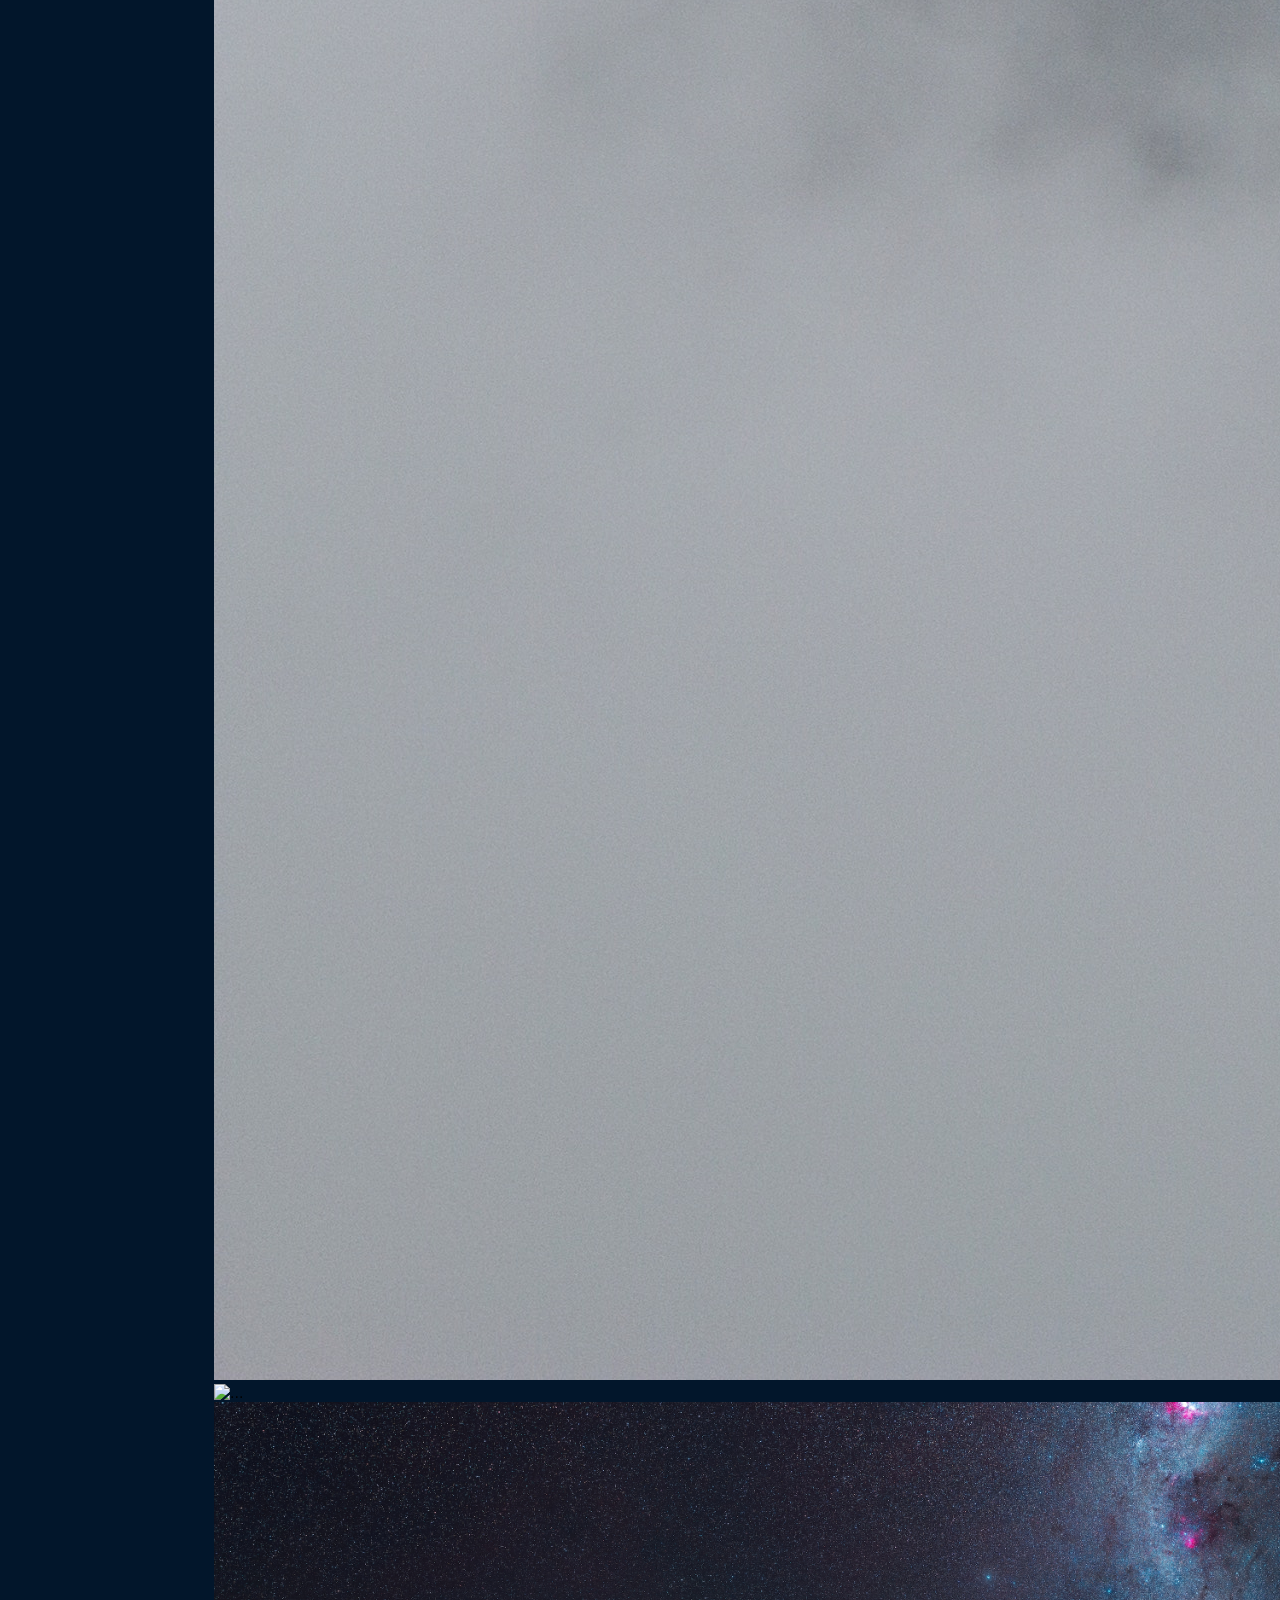
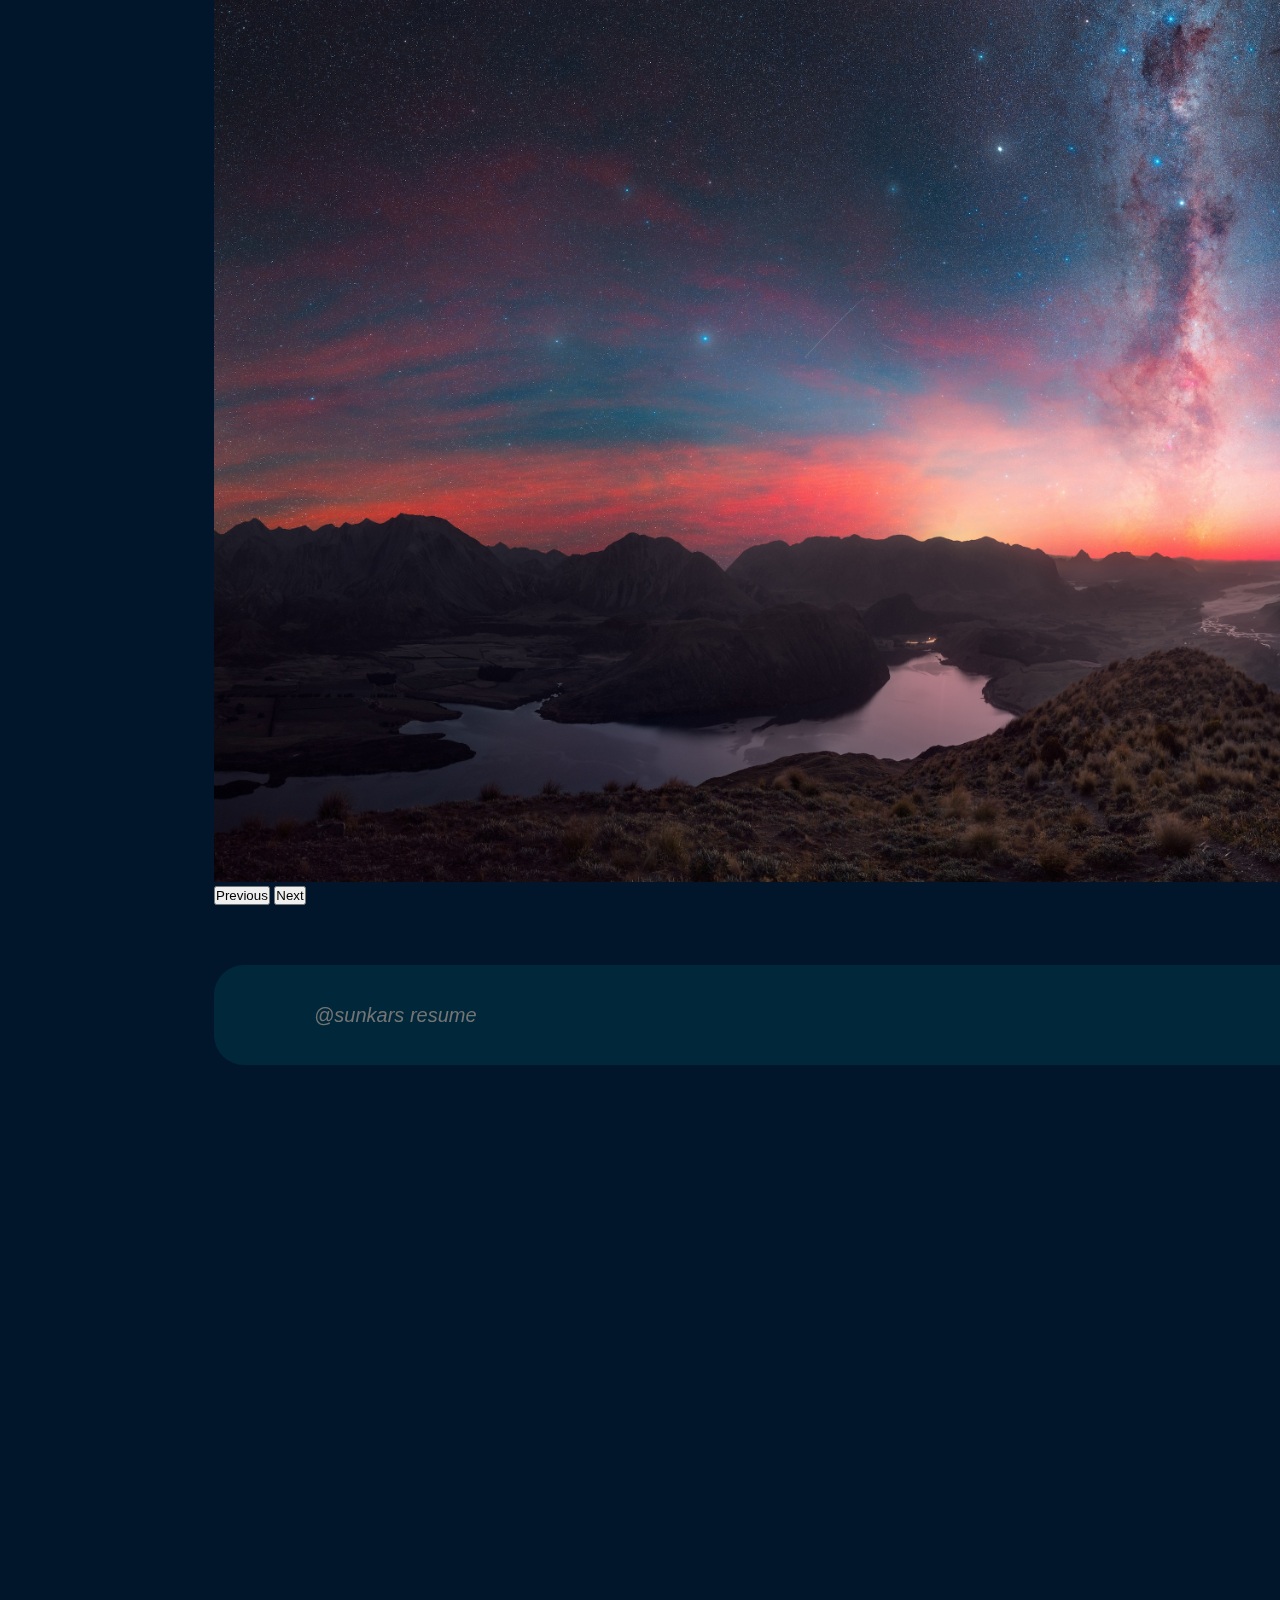
==== commit ca0360ec: "git page pls work!!!!!!" ====
--- a/index.html
+++ b/index.html
@@ -3,8 +3,8 @@
   <head>
     <meta charset="UTF-8" />
     <meta name="viewport" content="width=device-width, initial-scale=1.0" />
-    <link rel="stylesheet" href="/css/index.css" />
-    <link rel="stylesheet" href="/css/lightmode.css" />
+    <link rel="stylesheet" href="/index.css" />
+    <link rel="stylesheet" href="/lightmode.css" />
     <link
       href="https://cdn.jsdelivr.net/npm/bootstrap@5.3.2/dist/css/bootstrap.min.css"
       rel="stylesheet"
@@ -849,8 +849,8 @@
       </div>
     </div>
     <canvas></canvas>
-    <script src="/js/index.js"></script>
-    <script src="/js/main.js"></script>
+    <script src="/index.js"></script>
+    <script src="/main.js"></script>
     <script
       src="https://cdn.jsdelivr.net/npm/bootstrap@5.3.2/dist/js/bootstrap.bundle.min.js"
       integrity="sha384-C6RzsynM9kWDrMNeT87bh95OGNyZPhcTNXj1NW7RuBCsyN/o0jlpcV8Qyq46cDfL"
--- a/index.css
+++ b/index.css
@@ -0,0 +1,425 @@
+@import "/css/lightmode.cssS";
+* {
+  margin: 0;
+  padding: 0;
+}
+
+body {
+  background-color: var(--bgg-color) !important;
+  font-family: Arial, sans-serif;
+  margin-bottom: 3000px;
+}
+
+.navbar-wrapper {
+  width: 100%;
+  height: 78px;
+  position: fixed;
+  display: flex;
+  flex-direction: column;
+  align-items: center;
+  z-index: 10000;
+}
+.nav-bar {
+  height: 70px;
+
+  width: 100%;
+  display: flex;
+  flex-direction: row;
+  background-color: var(--bgg-color-blue) !important;
+}
+.navbar-shadow {
+  width: 100%;
+  height: 8px;
+  background-color: #00283a55;
+  border-bottom-left-radius: 10px;
+  border-bottom-right-radius: 10px;
+}
+.invisible-container {
+  height: 70px;
+}
+.nav-bar-left {
+  height: 100%;
+  width: 30%;
+  display: flex;
+  flex-direction: row;
+  justify-content: start;
+}
+.nav-bar-right {
+  height: 100%;
+  width: 70%;
+  display: flex;
+  flex-direction: row;
+}
+.nav-bar-right div,
+.nav-bar-left div {
+  height: 100%;
+  flex: 1;
+  color: var(--bgg-color-font);
+  display: flex;
+  align-items: center;
+  cursor: pointer;
+}
+.nav-bar-right div:hover,
+.nav-bar-left div :hover {
+  opacity: 0.5;
+  transition: 0.8s;
+}
+
+.wrapper {
+  display: flex;
+  justify-content: center;
+  z-index: 100;
+}
+.main-offset {
+  width: 100%;
+  height: 100%;
+  max-width: 1600px;
+  display: flex;
+  position: relative;
+}
+.main-offset .mo-content {
+  z-index: 1000;
+  width: 100%;
+  display: flex;
+}
+.main-offset .mo-block {
+  height: 100%;
+}
+.main-bg {
+  position: absolute;
+  top: 0;
+  left: 0;
+  width: 100%;
+}
+.flex {
+  display: flex;
+  width: 100%;
+}
+.flex-col {
+  flex-direction: column;
+}
+.justify-center {
+  justify-content: center;
+}
+.card-wrapper {
+  width: 100%;
+  height: 780px;
+  /* top: 50%; */
+  /* left: 50%; */
+  /* transform: translate(-180%, -50%); */
+  display: flex;
+  flex-direction: column;
+  align-items: center;
+  position: sticky;
+  top: 150px;
+}
+.card {
+  width: 100%;
+  height: calc(100% - 10px);
+
+  background-color: var(--bgg-color-blue) !important;
+  overflow-y: scroll;
+  border-radius: 20px;
+  padding: 20px;
+  box-sizing: border-box;
+  color: var(--bgg-color-font) !important;
+}
+.card::-webkit-scrollbar {
+  display: none;
+}
+.smallcard {
+  display: block;
+  content: "";
+  width: calc(100% - 60px);
+  height: 8px;
+  background-color: #00283a63;
+  border-top-left-radius: 20px;
+  border-top-right-radius: 20px;
+}
+.card {
+  display: flex;
+  flex-direction: column;
+}
+.card-third {
+  display: flex;
+  flex-direction: column;
+  margin-top: 20px;
+  margin-bottom: 40px;
+  gap: 30px;
+}
+.card-third div {
+  display: flex;
+  flex-direction: row;
+  justify-content: space-between;
+  align-items: center;
+}
+.card-third div p {
+  font-size: 12px;
+  font-weight: bold;
+}
+.second-text {
+  font-size: 16px;
+  font-weight: 100;
+  color: #747474;
+}
+.body-container {
+  width: 100%;
+  display: flex;
+  justify-content: center;
+  position: relative;
+}
+.body-container::after {
+  content: "";
+  height: 530px;
+  background-size: cover;
+  background-attachment: fixed;
+  background-image: url("/logo-img/mountain.png");
+  border-bottom-left-radius: 30px;
+  border-bottom-right-radius: 30px;
+  position: absolute;
+  top: 0;
+  left: 50px;
+  right: 50px;
+  z-index: -1;
+}
+.wrapper {
+  width: 1480px;
+  padding-top: 90px;
+}
+.layout-default {
+  width: 100%;
+  display: flex;
+  gap: 150px;
+}
+.layout-default-bar {
+  width: 350px;
+}
+.layout-default-main {
+  flex: 1;
+  display: flex;
+  flex-direction: column;
+  align-items: start;
+  gap: 20px;
+}
+.sub-title-btn {
+  height: 28px;
+  width: 118px;
+  text-align: center;
+  display: flex;
+  justify-content: center;
+  align-items: center;
+  box-sizing: border-box;
+  background-color: transparent;
+  border-radius: 100px;
+  border: 1px solid #fff;
+  color: var(--bgg-color-font);
+  font-family: Arial, sans-serif;
+  font-size: 13px;
+  font-weight: 600;
+  outline: none;
+  cursor: pointer;
+}
+.animated-btn {
+  display: flex;
+  gap: 8px;
+}
+.animation-swing {
+  display: block;
+  position: relative;
+  animation: animation-swing 1s infinite;
+}
+
+@keyframes animation-swing {
+  0% {
+    transform: translateX(0);
+    opacity: 1;
+  }
+  100% {
+    transform: translateX(8px);
+    opacity: 0.5;
+  }
+}
+.main-first-div {
+  display: flex;
+  flex-direction: column;
+  gap: 20px;
+  color: var(--bgg-color-font);
+  margin-bottom: 95px;
+}
+.main-second-div {
+  width: 100%;
+  display: flex;
+  flex-direction: row;
+  gap: 50px;
+}
+.number-icon {
+  margin-top: 35px;
+  width: 100%;
+  height: 30px;
+  display: flex;
+  flex-direction: row;
+  justify-content: center;
+  align-items: center;
+}
+.number-create-wrapper {
+  flex: 1;
+  display: flex;
+  flex-direction: column;
+
+  align-items: center;
+}
+.number-create-div {
+  background-color: var(--bgg-color-blue) !important;
+  width: 100%;
+  height: 200px;
+  display: flex;
+  flex-direction: column;
+  align-items: center;
+  gap: 20px;
+  border-radius: 20px;
+}
+.number-create-div p {
+  color: var(--bgg-color-font);
+}
+.number-icon p {
+  display: inline-block;
+  color: var(--bgg-color-font);
+  font-size: 26px;
+}
+.created-project-text {
+  font-weight: 600;
+}
+.border-div {
+  display: flex;
+  flex-direction: row;
+  justify-content: space-between;
+  align-items: center;
+  gap: 30px;
+  color: var(--bgg-color-font) !important;
+  font-size: 16px;
+  font-weight: bold;
+}
+.main-third-div {
+  display: flex;
+  flex-direction: column;
+  justify-content: center;
+  text-align: center;
+  font-style: italic;
+  font-size: 16px;
+  font-weight: bold;
+  background-color: var(--bgg-color-blue) !important;
+  color: var(--bgg-color-font) !important;
+  width: 100%;
+  height: 130px;
+  border-radius: 30px;
+}
+.main-fourth-div {
+  width: 100%;
+  height: 380px;
+  /* background-image: url(/logo-img/wallhaven-rrezx7_1920x1080.png); */
+  overflow: hidden;
+  object-fit: cover;
+}
+.main-fifth-div {
+  width: 100%;
+  height: 540px;
+  display: grid;
+  grid-template-columns: 1fr 1fr;
+  grid-template-rows: 1fr 1fr;
+  row-gap: 20px;
+  column-gap: 40px;
+  margin-bottom: 80px;
+}
+.main-fifth-div div {
+  background-color: var(--bgg-color-blue) !important;
+  border-radius: 10px;
+}
+.fifth-content {
+  height: 80%;
+  width: 80%;
+  display: flex;
+  flex-direction: column;
+  gap: 20px;
+  margin-left: 20px;
+  margin-top: 20px;
+}
+.order-button {
+  background-color: transparent;
+  font-size: 16px;
+  border: none;
+  color: #ff8181;
+}
+
+.front {
+  position: relative;
+}
+canvas {
+  width: 100vw;
+  height: 100vh;
+  position: fixed;
+  top: 0;
+  left: 0;
+}
+#videoPlayer {
+  width: 400px;
+  margin: auto;
+  text-align: center;
+}
+.main-sixth-div {
+  display: flex;
+  flex-direction: row;
+
+  width: 100%;
+  height: 431px;
+
+  gap: 20px;
+}
+#mode-switch {
+  display: flex;
+  align-items: center;
+  justify-content: center;
+  gap: 8px;
+  padding: 8px 10px;
+  background: none;
+  border: none;
+}
+#mode-switch span {
+  display: flex;
+  align-items: center;
+}
+#mode-switch .dot {
+  width: 36px;
+  height: 16px;
+  border-radius: 14px;
+  border: 1px solid var(--bgg-color-font);
+  position: relative;
+}
+#mode-switch .dot::after {
+  content: "";
+  width: 16px;
+  height: 16px;
+  border-radius: 16px;
+  background-color: #ff8181;
+  display: block;
+  position: absolute;
+  right: 0;
+  transition: 0.5s all;
+}
+#mode-switch.active .dot::after {
+  left: 0;
+}
+#mode-switch.active svg path {
+  stroke: var(--bgg-color-font);
+}
+
+@media screen and (max-width: 900px) {
+  .layout-default {
+    flex-direction: column;
+    place-items: center;
+  }
+  .nav-bar {
+    display: none;
+  }
+  .layout-default-bar {
+  }
+}
--- a/lightmode.css
+++ b/lightmode.css
@@ -0,0 +1,36 @@
+* {
+  --bgg-color-font: #fff;
+
+  --bgg-color-blue: #00283a;
+  --bgg-color: #02162b;
+}
+.light * {
+  /* OVERWRITING EXISTING VARS WITH NEW VALUES */
+  --bgg-color-font: #00283a;
+
+  --bgg-color-blue: #fff;
+  --bgg-color: #f4f5f7;
+  .body-container::after {
+    background-image: url(/mountain2.jpg);
+  }
+}
+
+.shimmer {
+  color: grey;
+  display: inline-block;
+  -webkit-mask: linear-gradient(-60deg, #000 30%, #0005, #000 70%) right/300%
+    100%;
+  background-repeat: no-repeat;
+  animation: shimmer 2.5s infinite;
+}
+@keyframes shimmer {
+  0% {
+    -webkit-mask-position: left;
+  }
+  50% {
+    -webkit-mask-position: right;
+  }
+  100% {
+    -webkit-mask-position: left;
+  }
+}
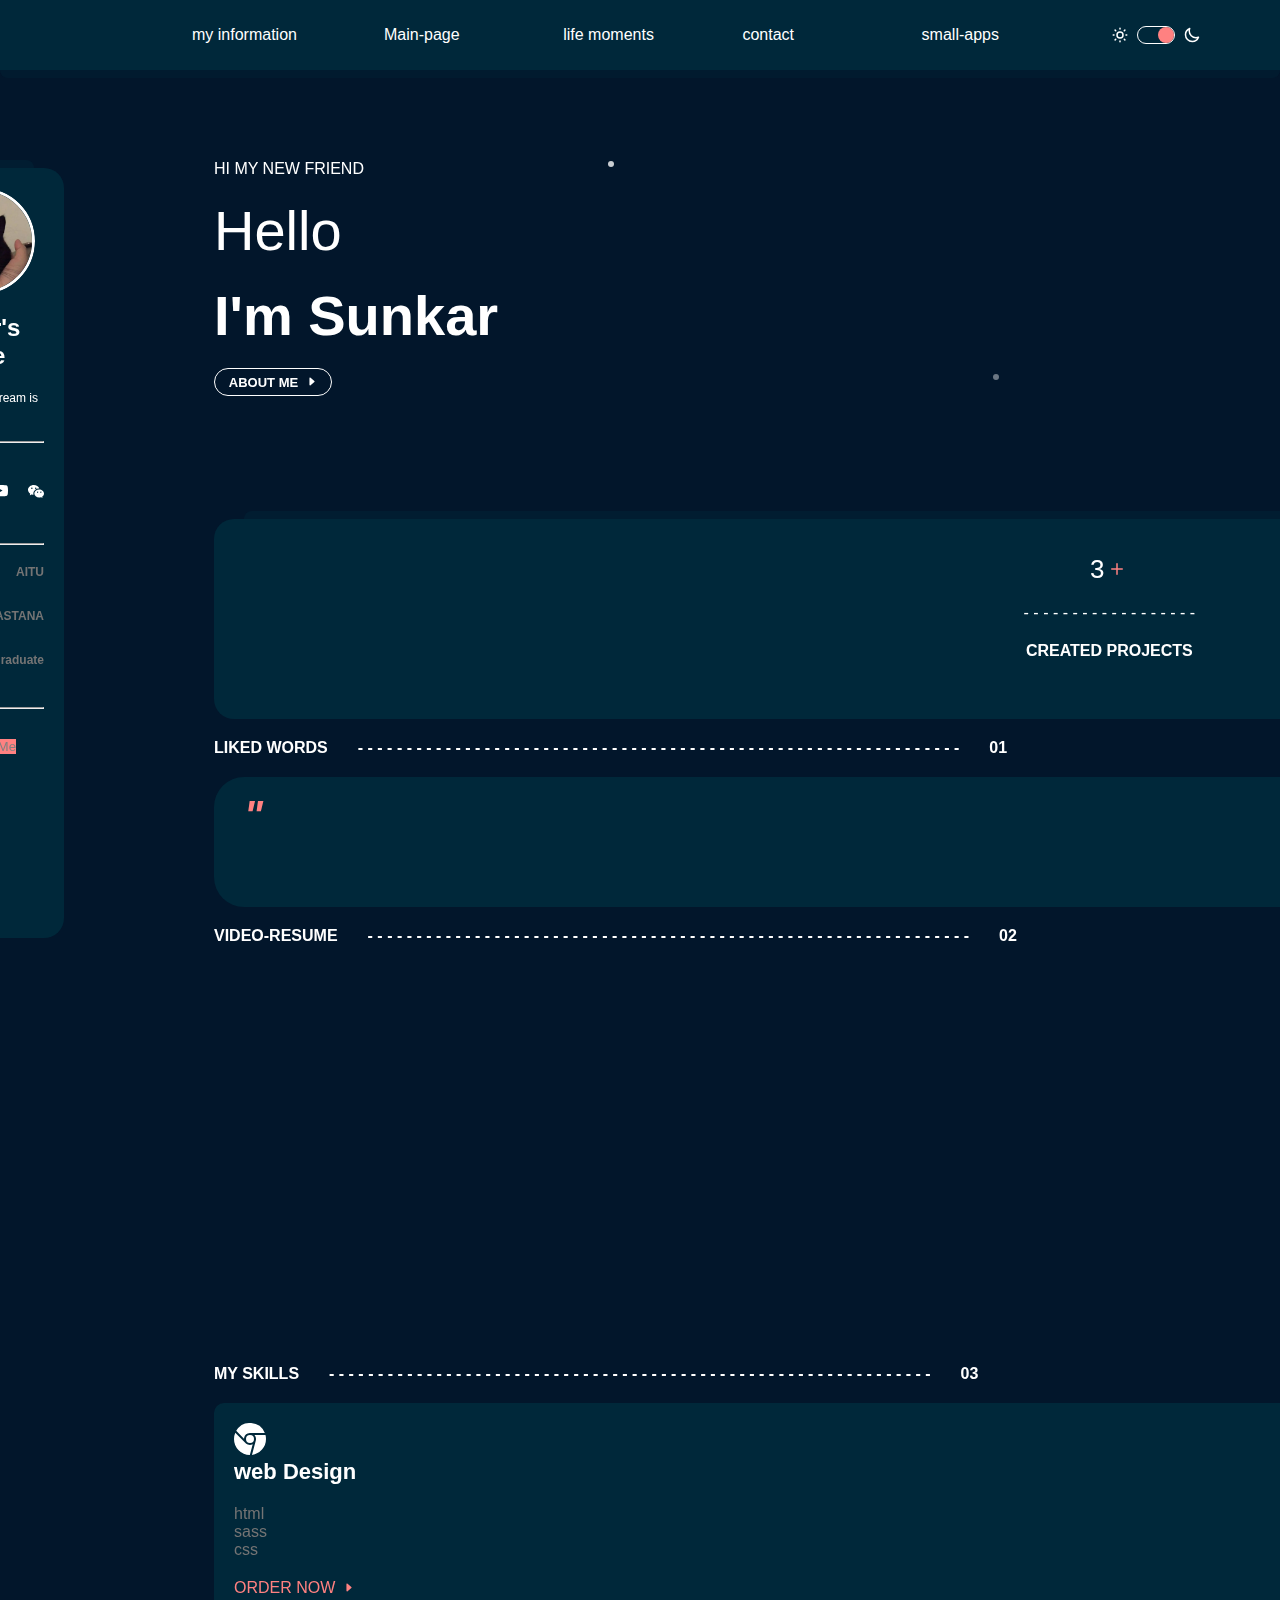
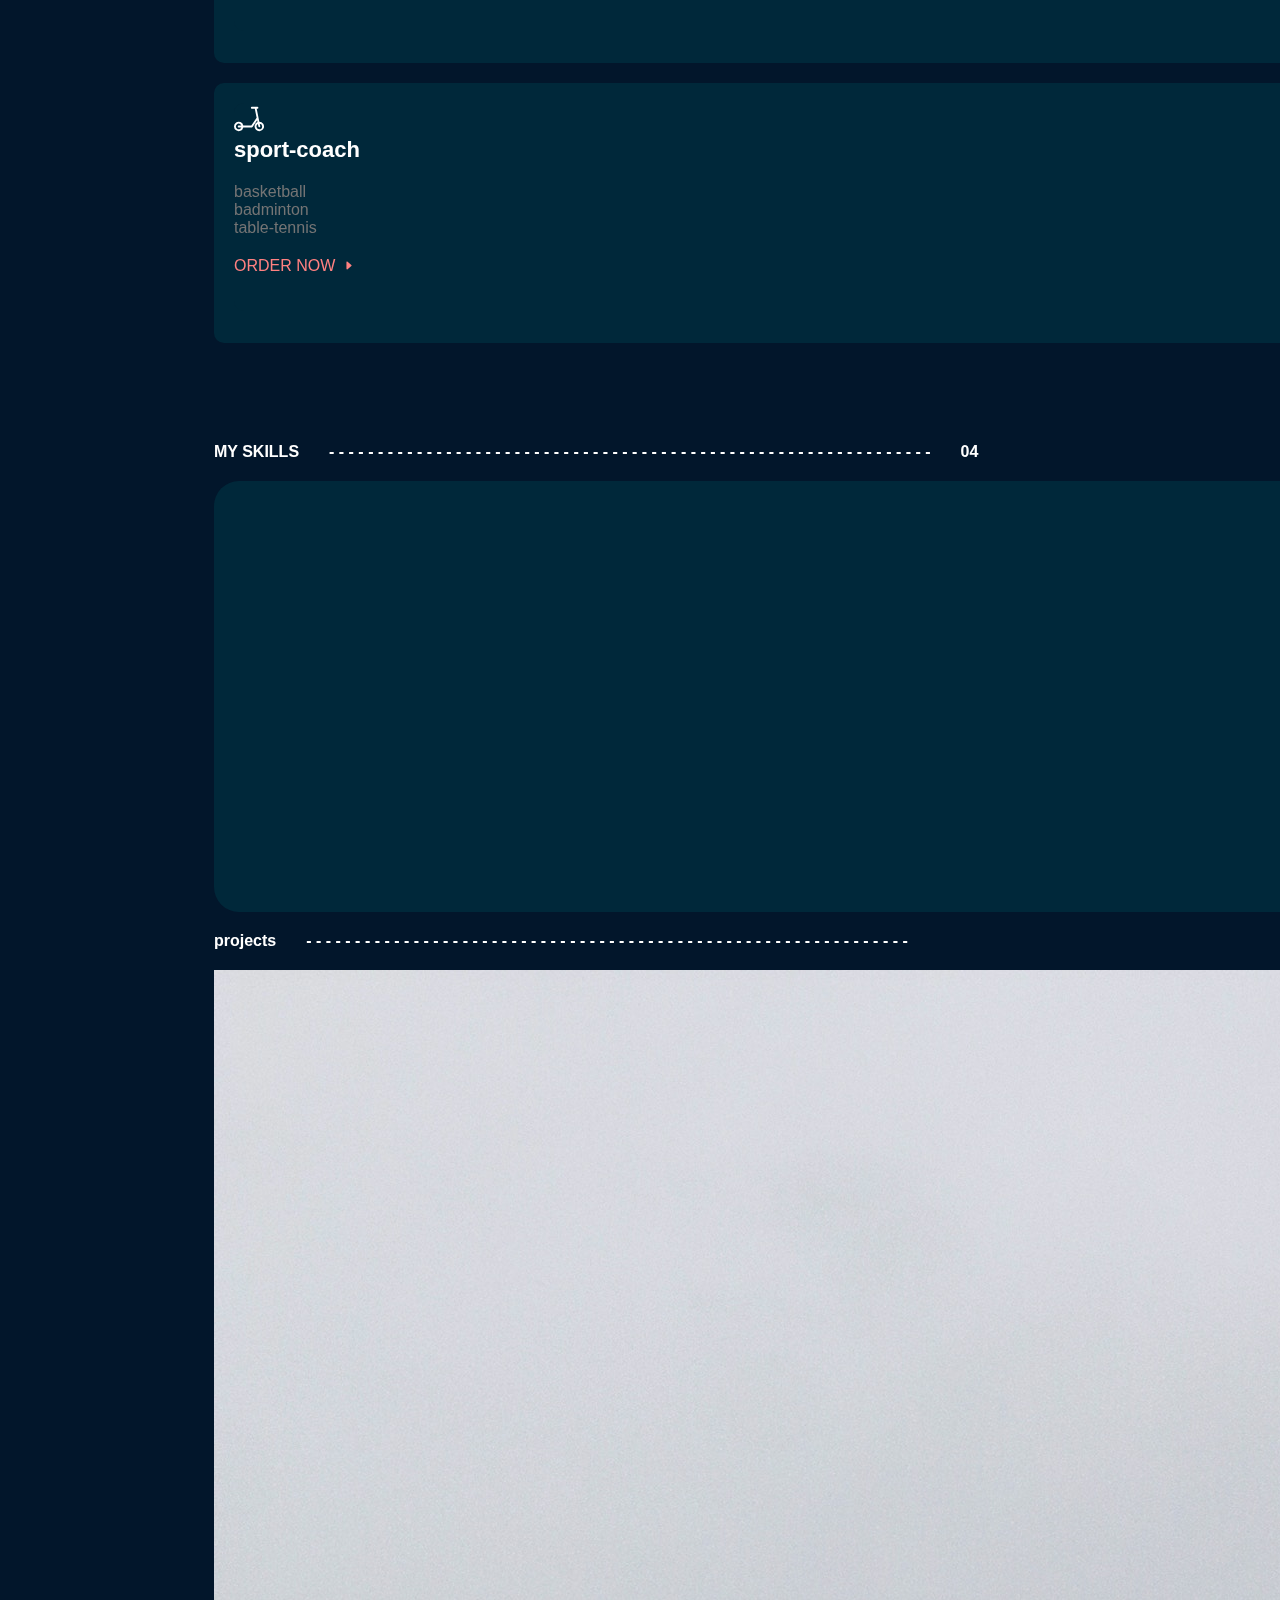
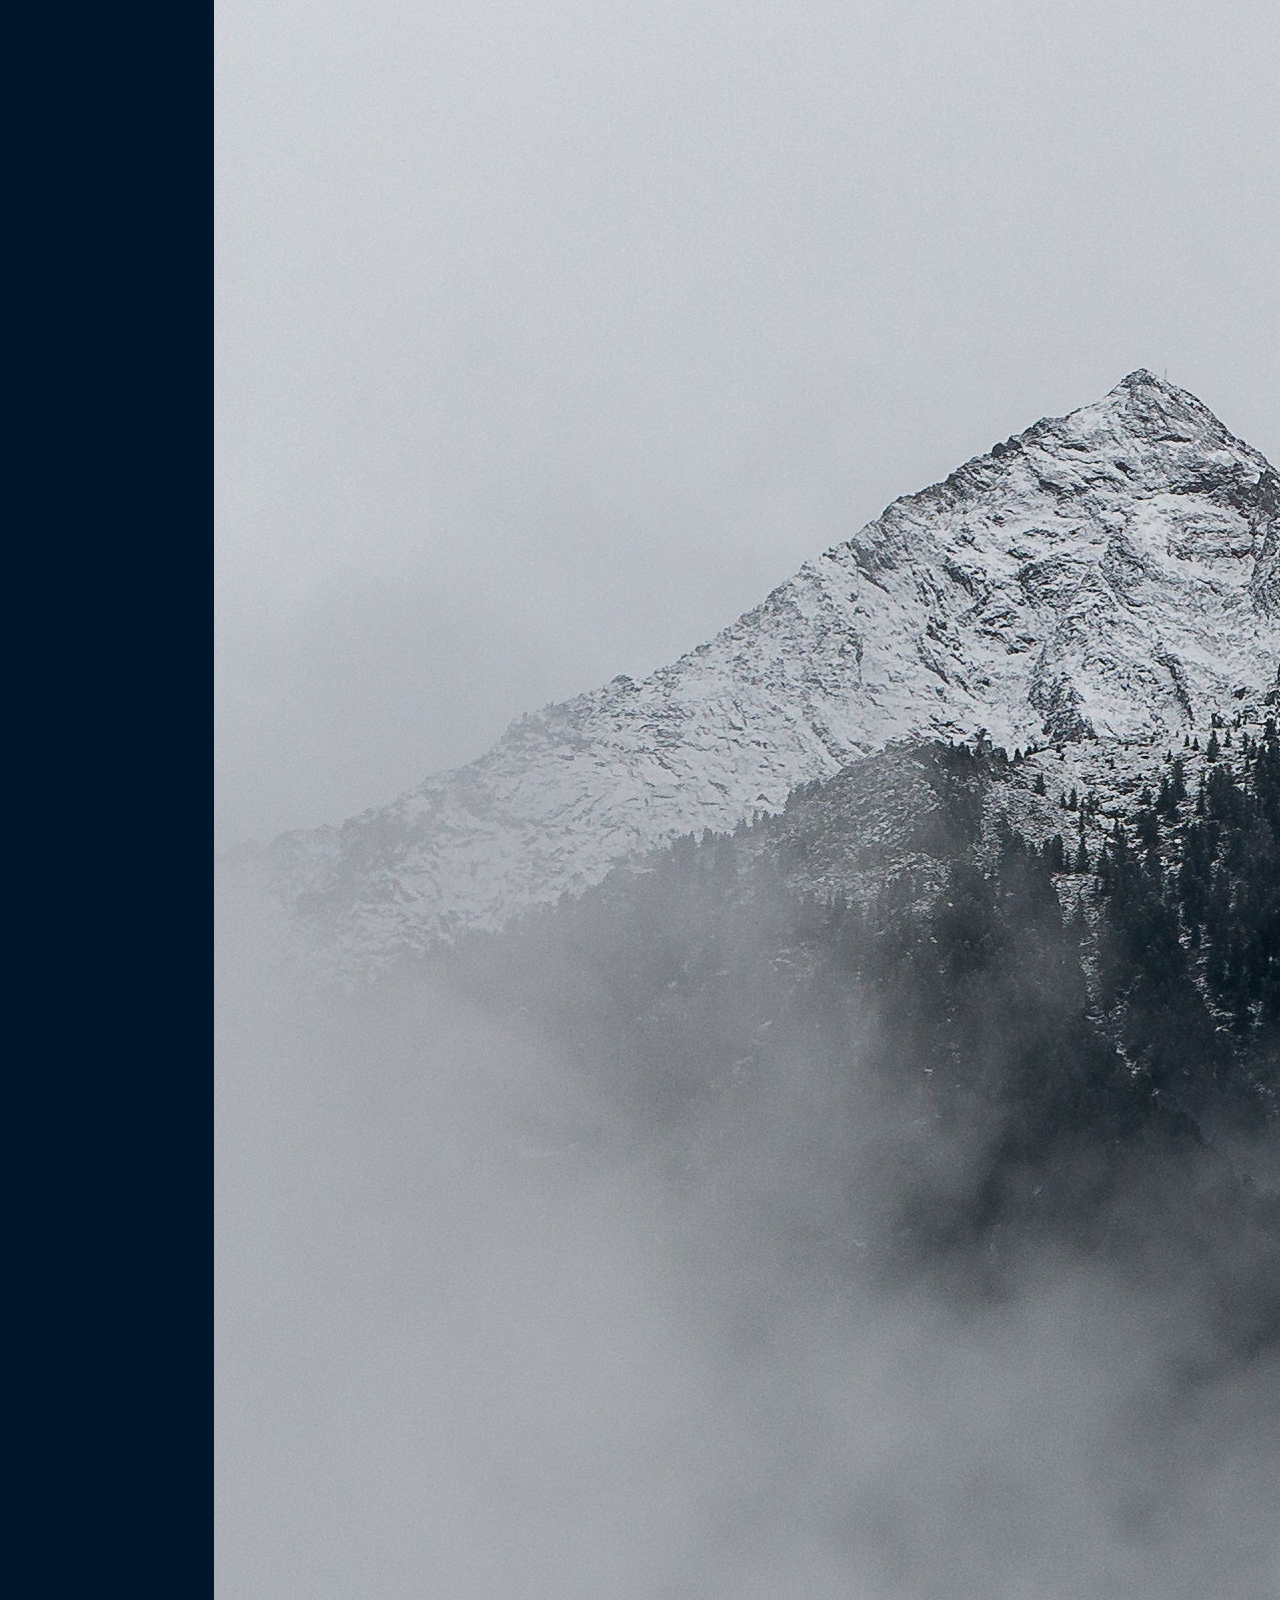
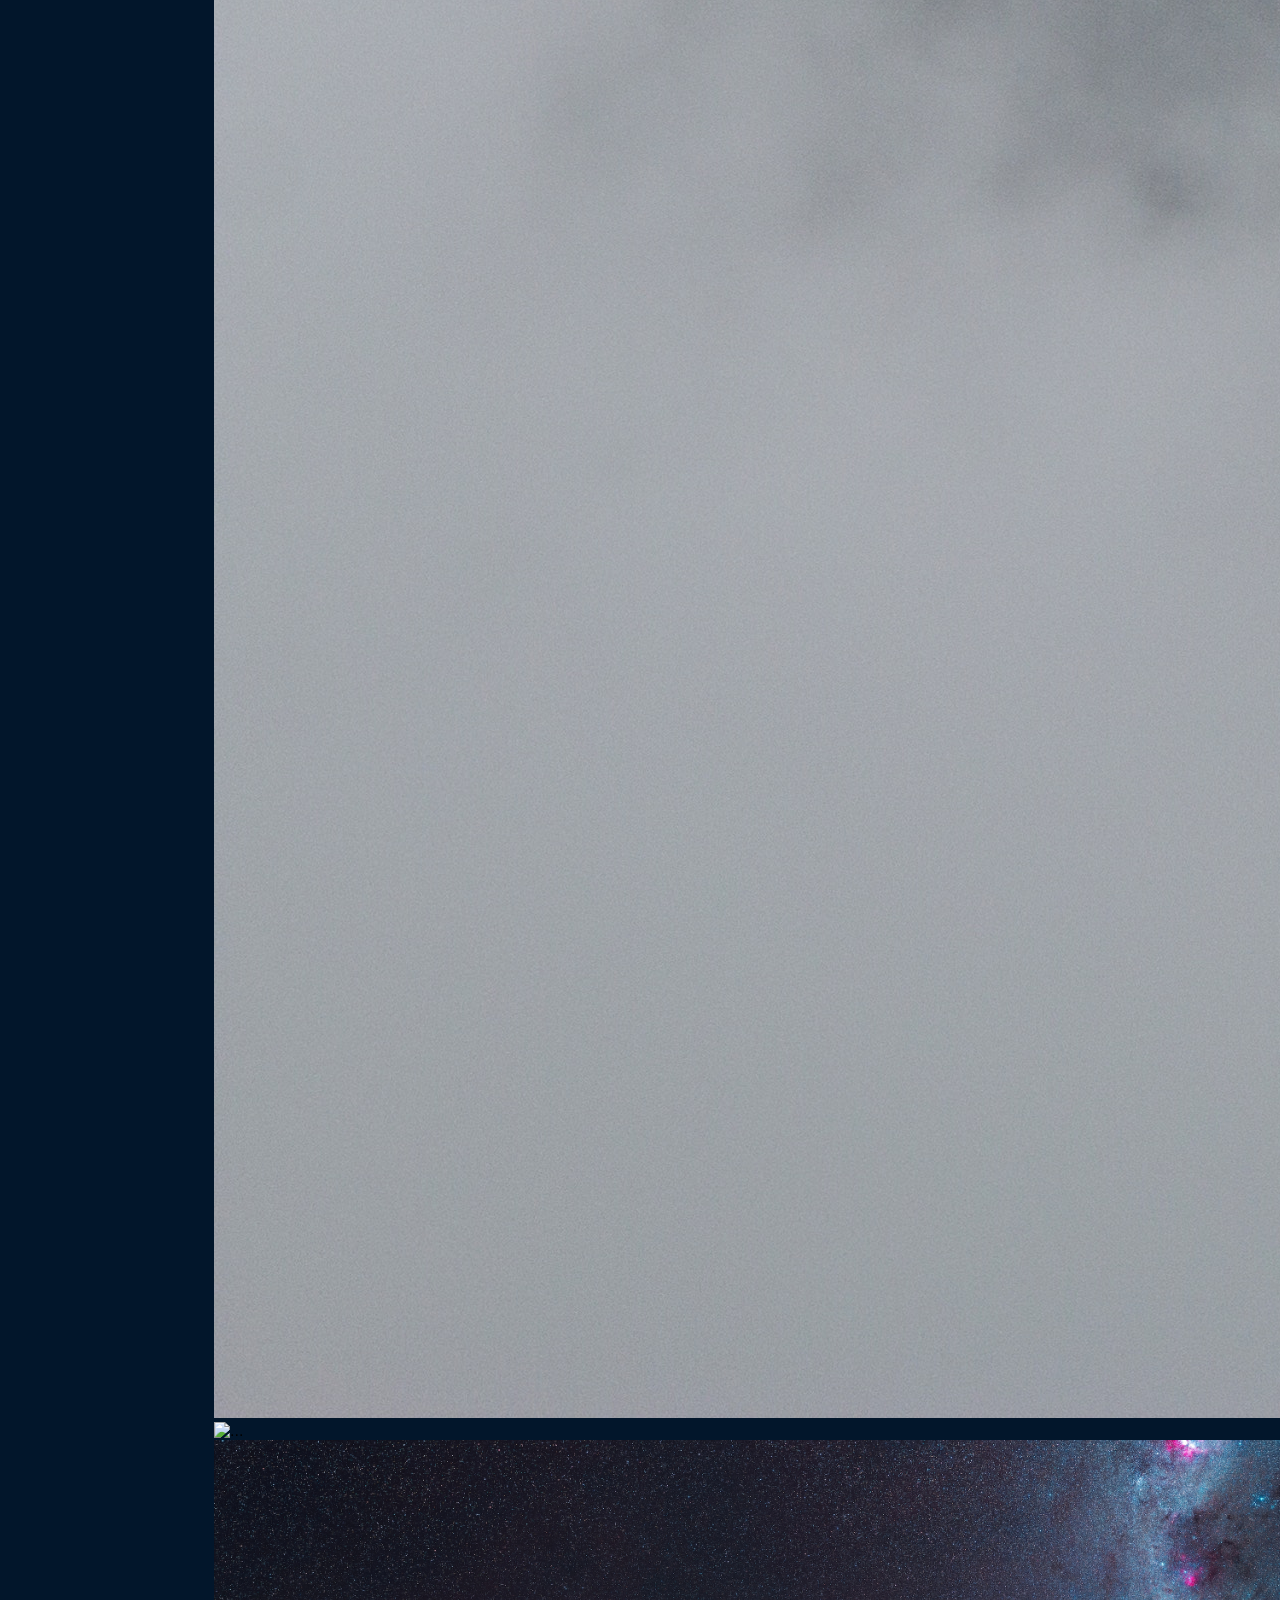
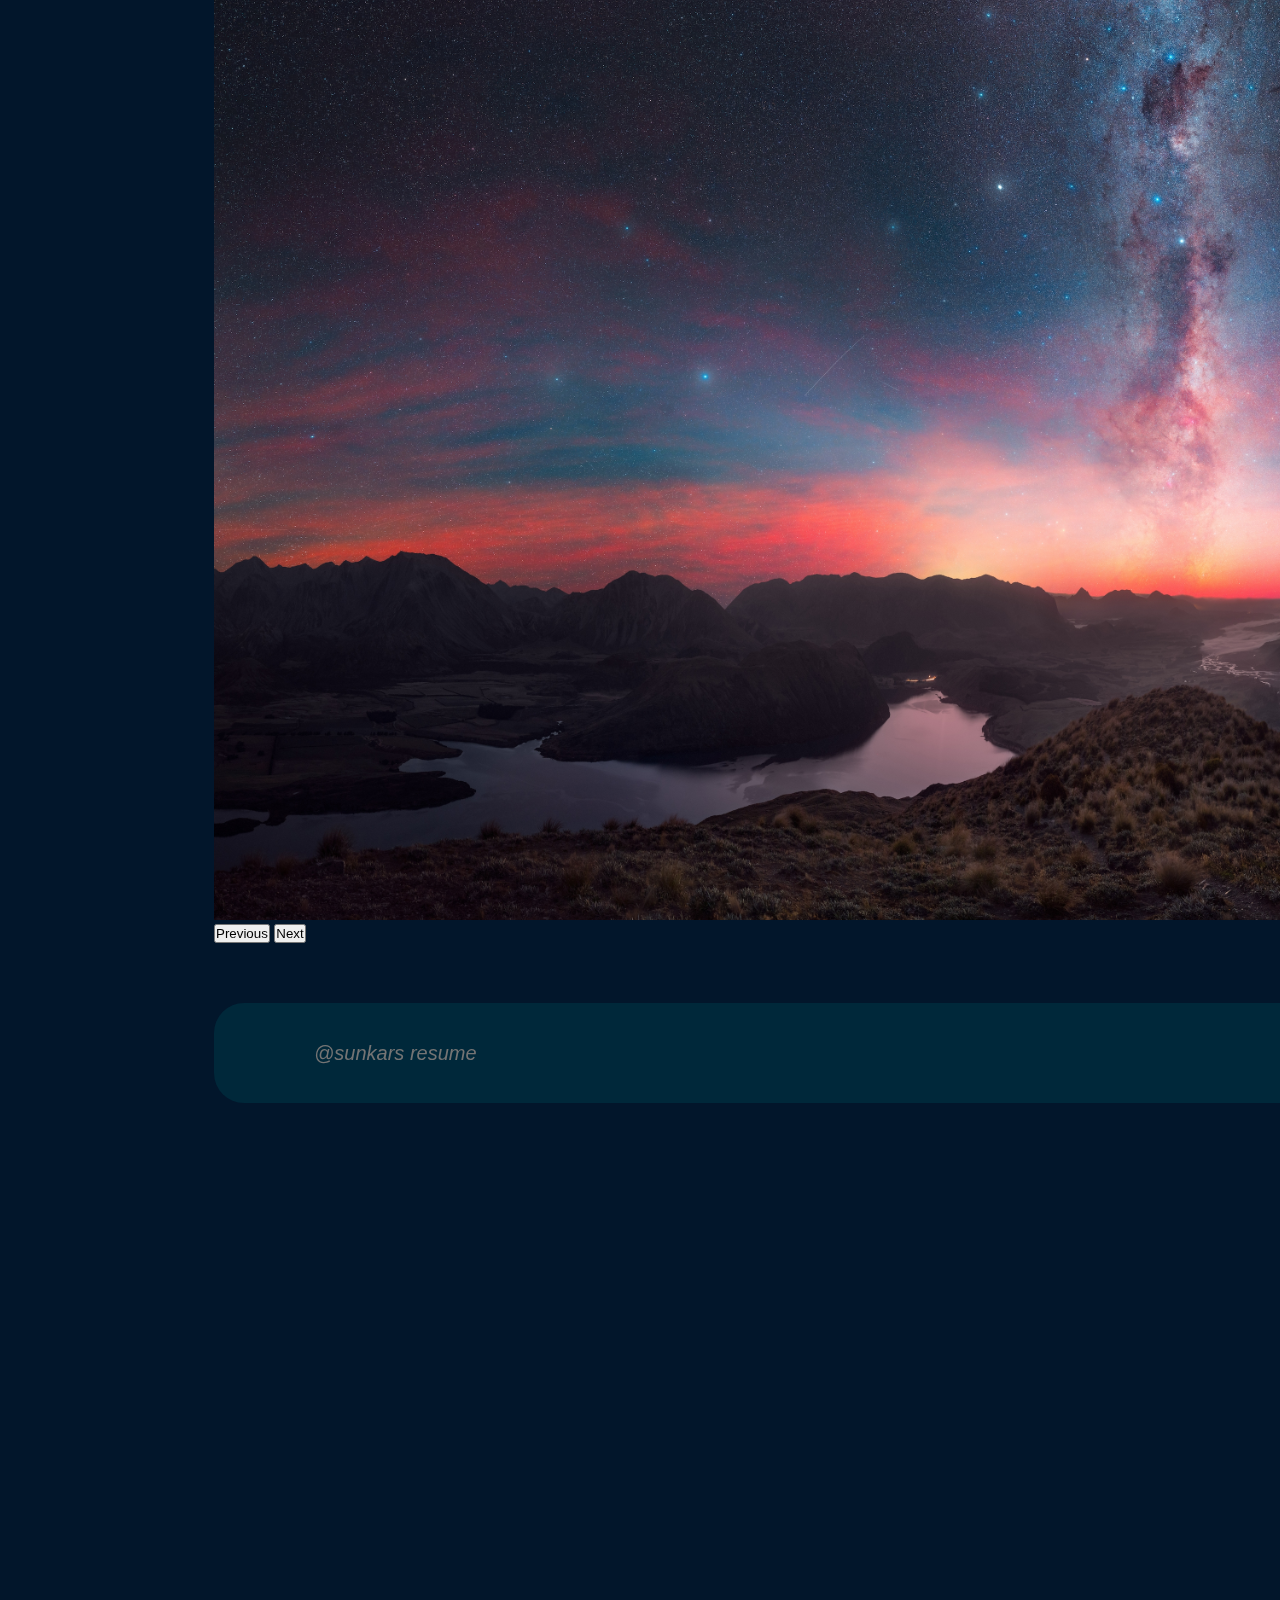
==== commit 3c0b973f: "page" ====
--- a/index.html
+++ b/index.html
@@ -4,7 +4,7 @@
     <meta charset="UTF-8" />
     <meta name="viewport" content="width=device-width, initial-scale=1.0" />
     <link rel="stylesheet" href="/index.css" />
-    <link rel="stylesheet" href="/lightmode.css" />
+    <link rel="stylesheet" href="/css/lightmode.css" />
     <link
       href="https://cdn.jsdelivr.net/npm/bootstrap@5.3.2/dist/css/bootstrap.min.css"
       rel="stylesheet"
@@ -530,20 +530,8 @@
                 <div>
                   <div class="fifth-content">
                     <div class="fifth-logo">
-                      <svg
-                        xmlns="http://www.w3.org/2000/svg"
-                        width="32"
-                        height="32"
-                        fill=" var(--bgg-color-font)"
-                        class="bi bi-translate"
-                        viewBox="0 0 16 16"
-                      >
-                        <path
-                          d="M4.545 6.714 4.11 8H3l1.862-5h1.284L8 8H6.833l-.435-1.286zm1.634-.736L5.5 3.956h-.049l-.679 2.022H6.18z"
-                        />
-                        <path
-                          d="M0 2a2 2 0 0 1 2-2h7a2 2 0 0 1 2 2v3h3a2 2 0 0 1 2 2v7a2 2 0 0 1-2 2H7a2 2 0 0 1-2-2v-3H2a2 2 0 0 1-2-2zm2-1a1 1 0 0 0-1 1v7a1 1 0 0 0 1 1h7a1 1 0 0 0 1-1V2a1 1 0 0 0-1-1zm7.138 9.995c.193.301.402.583.63.846-.748.575-1.673 1.001-2.768 1.292.178.217.451.635.555.867 1.125-.359 2.08-.844 2.886-1.494.777.665 1.739 1.165 2.93 1.472.133-.254.414-.673.629-.89-1.125-.253-2.057-.694-2.82-1.284.681-.747 1.222-1.651 1.621-2.757H14V8h-3v1.047h.765c-.318.844-.74 1.546-1.272 2.13a6.066 6.066 0 0 1-.415-.492 1.988 1.988 0 0 1-.94.31z"
-                        />
+                      <svg xmlns="http://www.w3.org/2000/svg" width="30" height="30" fill="var(--bgg-color-font)" class="bi bi-scooter" viewBox="0 0 16 16">
+                        <path fill-rule="evenodd" d="M9 2.5a.5.5 0 0 1 .5-.5h3a.5.5 0 0 1 0 1h-.39l1.4 7a2.5 2.5 0 1 1-.98.195l-.189-.938-2.43 3.527A.5.5 0 0 1 9.5 13H4.95a2.5 2.5 0 1 1 0-1h4.287l2.831-4.11L11.09 3H9.5a.5.5 0 0 1-.5-.5M3.915 12a1.5 1.5 0 1 0 0 1H2.5a.5.5 0 0 1 0-1zm8.817-.789A1.499 1.499 0 0 0 13.5 14a1.5 1.5 0 0 0 .213-2.985l.277 1.387a.5.5 0 0 1-.98.196l-.278-1.387Z"/>
                       </svg>
                       <p
                         style="
@@ -552,15 +540,15 @@
                           font-weight: bold;
                         "
                       >
-                        translation
+                       sport-coach
                       </p>
                     </div>
 
                     <div class="fifth-text-div">
-                      <p style="color: #747474">chinese</p>
-                      <p style="color: #747474">japanese</p>
-
-                      <p style="color: #747474">kazakh</p>
+                      <p style="color: #747474">basketball</p>
+                      <p style="color: #747474">badminton</p>
+
+                      <p style="color: #747474">table-tennis</p>
                     </div>
                     <button class="order-button animated-btn">
                       ORDER NOW
@@ -779,6 +767,14 @@
                     </button>
                   </div>
                 </div>
+              </div>
+              <div class="border-div">
+                <p style="font-size: 16px">projects</p>
+                <p class="line">
+                  - - - - - - - - - - - - - - - - - - - - - - - - - - - - - - -
+                  - - - - - - - - - - - - - - - - - - - - - - - - - - - - - - -
+                </p>
+                
               </div>
               <div id="carouselExample" class="carousel slide">
                 <div class="carousel-inner">
@@ -849,8 +845,8 @@
       </div>
     </div>
     <canvas></canvas>
-    <script src="/index.js"></script>
-    <script src="/main.js"></script>
+    <script src="/js/index.js"></script>
+    <script src="/js/main.js"></script>
     <script
       src="https://cdn.jsdelivr.net/npm/bootstrap@5.3.2/dist/js/bootstrap.bundle.min.js"
       integrity="sha384-C6RzsynM9kWDrMNeT87bh95OGNyZPhcTNXj1NW7RuBCsyN/o0jlpcV8Qyq46cDfL"
--- a/index.css
+++ b/index.css
@@ -417,9 +417,7 @@
     flex-direction: column;
     place-items: center;
   }
-  .nav-bar {
+  .nav-bar-right {
     display: none;
   }
-  .layout-default-bar {
-  }
-}
+}
--- a/css/lightmode.css
+++ b/css/lightmode.css
@@ -0,0 +1,36 @@
+* {
+  --bgg-color-font: #fff;
+
+  --bgg-color-blue: #00283a;
+  --bgg-color: #02162b;
+}
+.light * {
+  /* OVERWRITING EXISTING VARS WITH NEW VALUES */
+  --bgg-color-font: #00283a;
+
+  --bgg-color-blue: #fff;
+  --bgg-color: #f4f5f7;
+  .body-container::after {
+    background-image: url(/mountain2.jpg);
+  }
+}
+
+.shimmer {
+  color: grey;
+  display: inline-block;
+  -webkit-mask: linear-gradient(-60deg, #000 30%, #0005, #000 70%) right/300%
+    100%;
+  background-repeat: no-repeat;
+  animation: shimmer 2.5s infinite;
+}
+@keyframes shimmer {
+  0% {
+    -webkit-mask-position: left;
+  }
+  50% {
+    -webkit-mask-position: right;
+  }
+  100% {
+    -webkit-mask-position: left;
+  }
+}
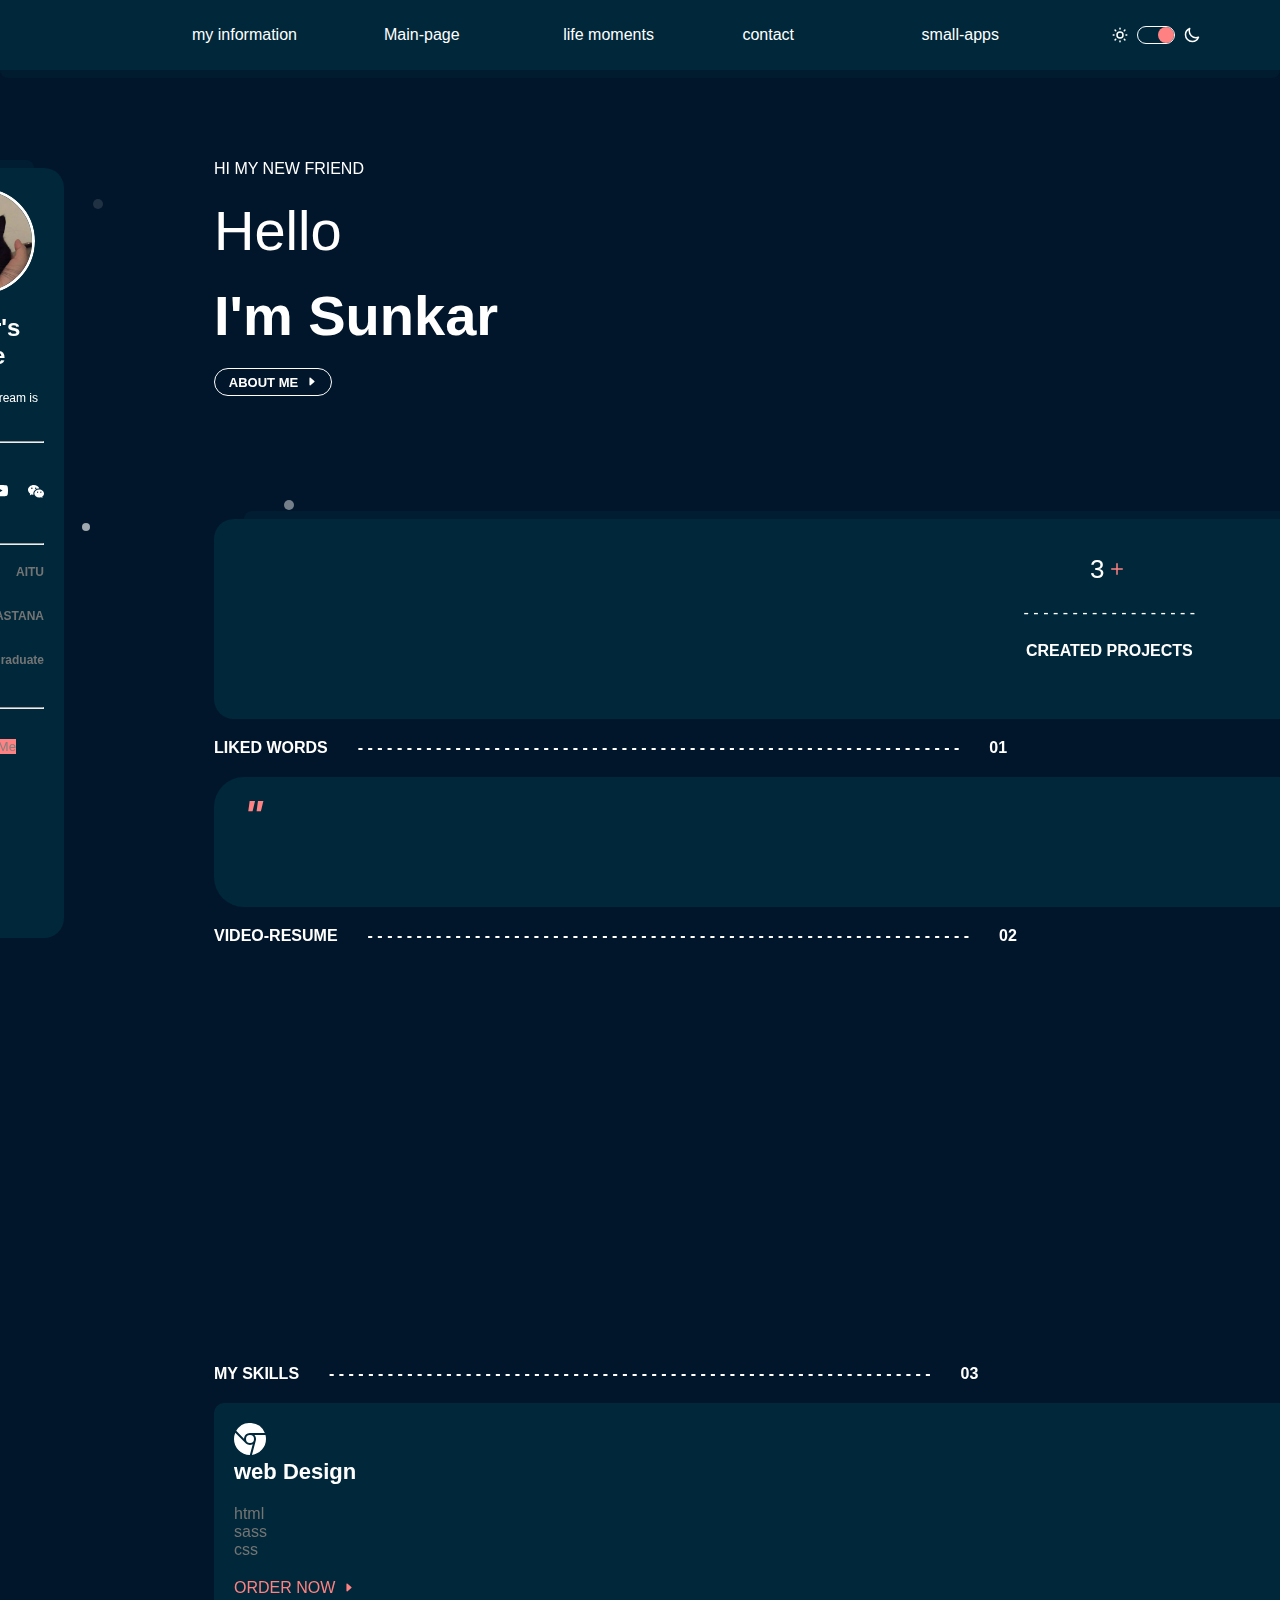
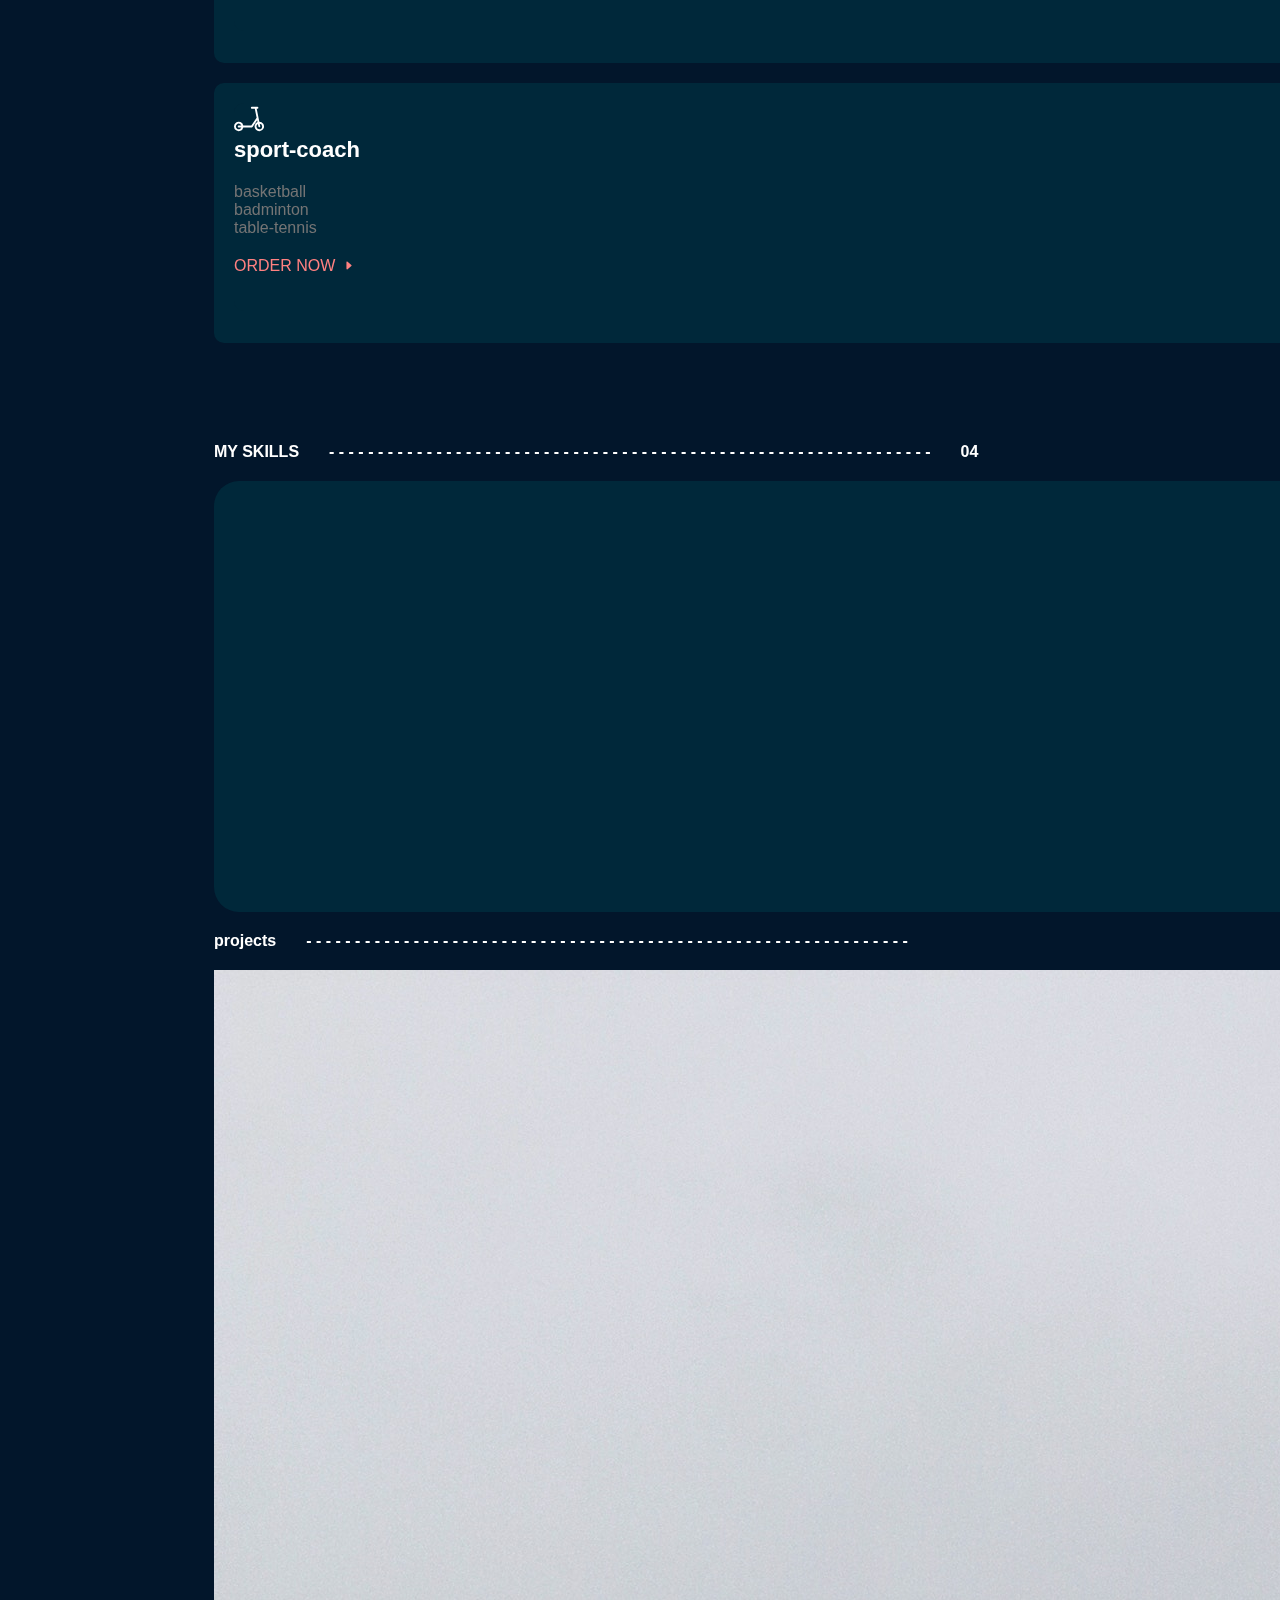
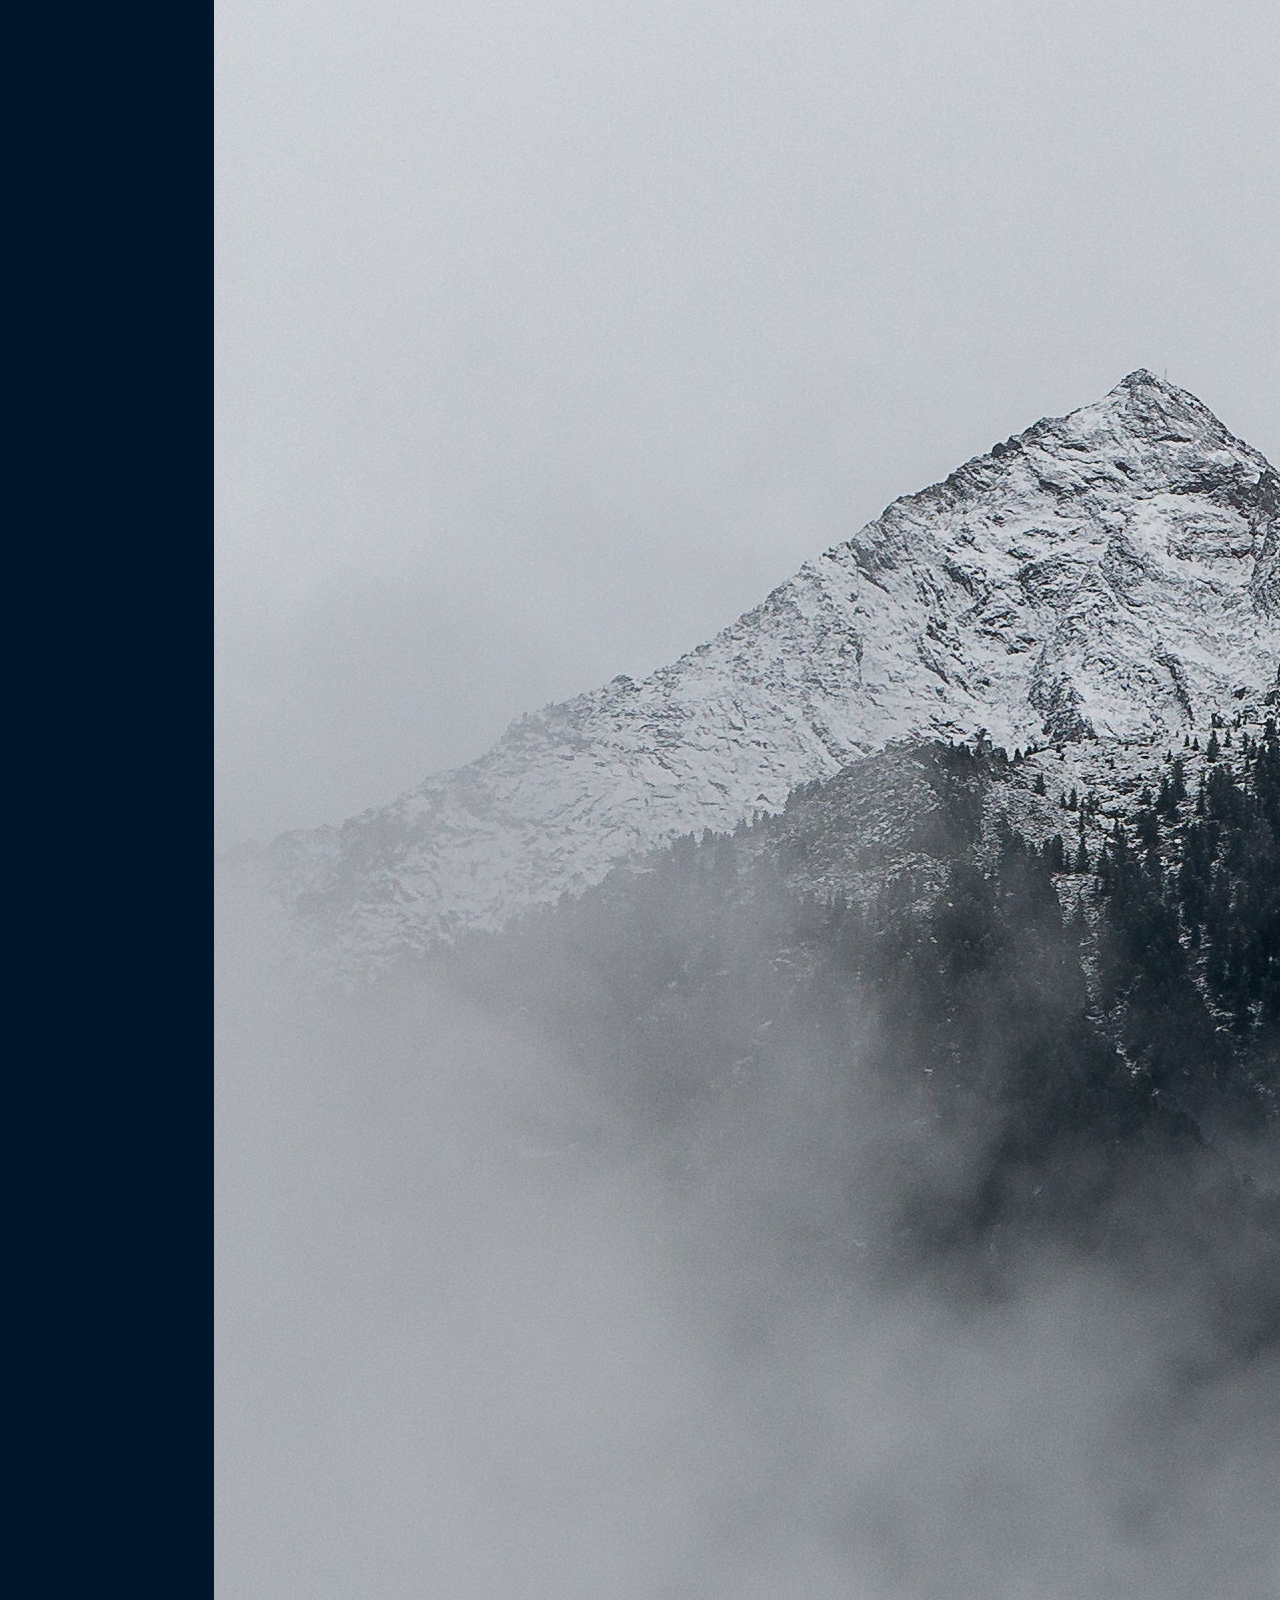
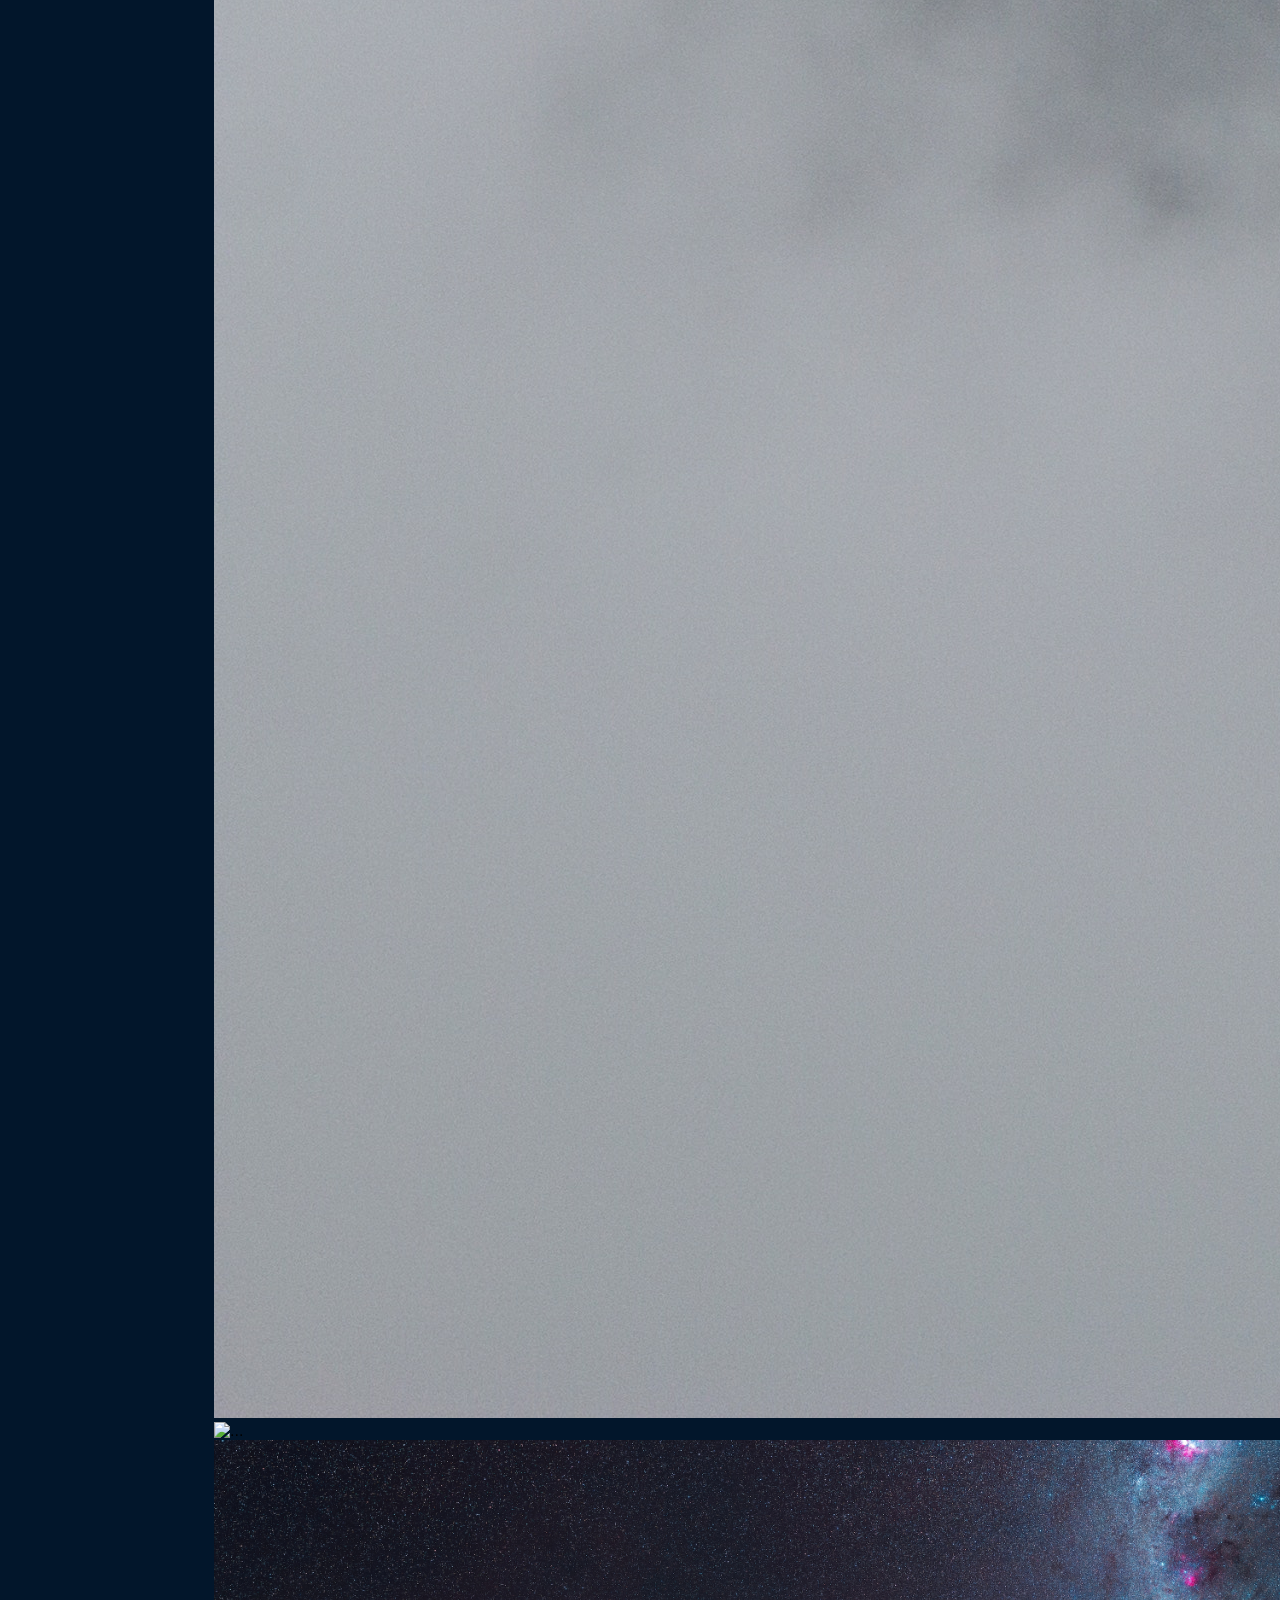
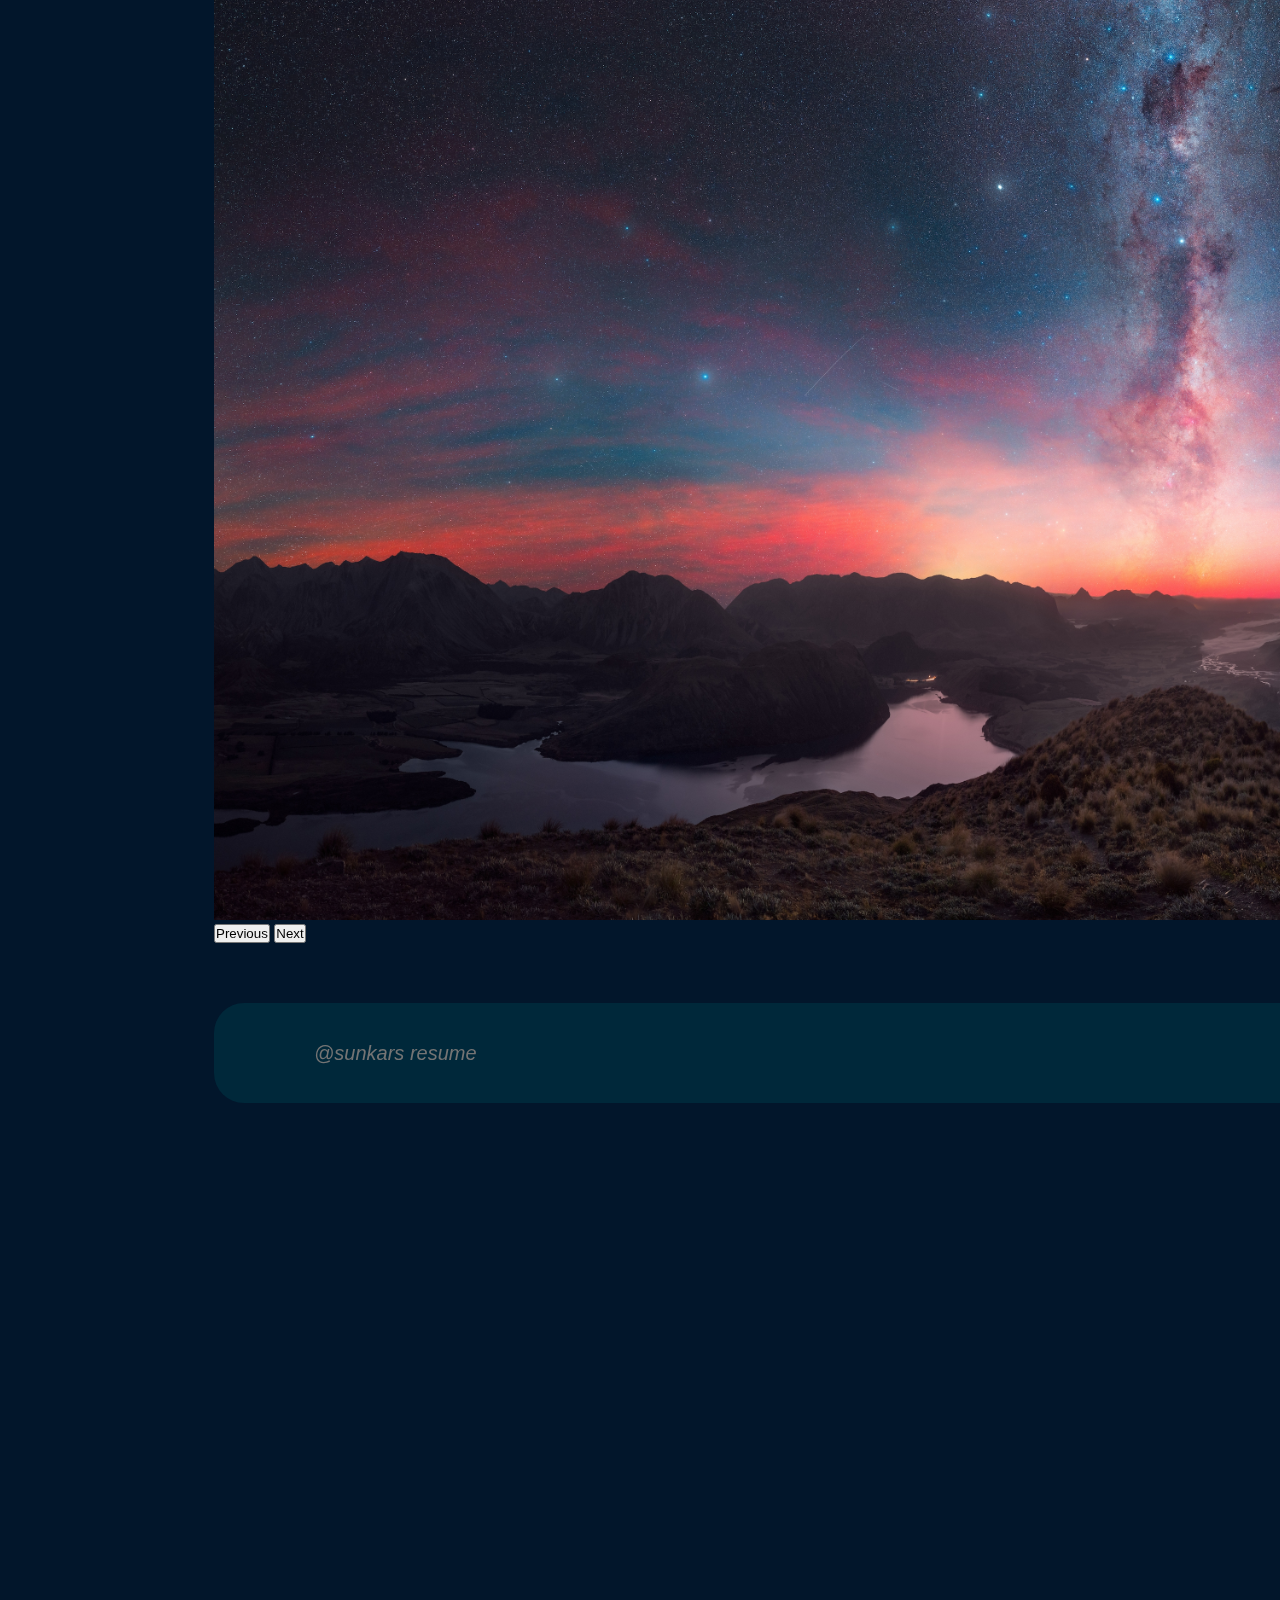
==== commit b760c8bb: "Update index.html" ====
--- a/index.html
+++ b/index.html
@@ -3,8 +3,8 @@
   <head>
     <meta charset="UTF-8" />
     <meta name="viewport" content="width=device-width, initial-scale=1.0" />
-    <link rel="stylesheet" href="/index.css" />
-    <link rel="stylesheet" href="/css/lightmode.css" />
+    <link rel="stylesheet" href="index.css" />
+    <link rel="stylesheet" href="css/lightmode.css" />
     <link
       href="https://cdn.jsdelivr.net/npm/bootstrap@5.3.2/dist/css/bootstrap.min.css"
       rel="stylesheet"
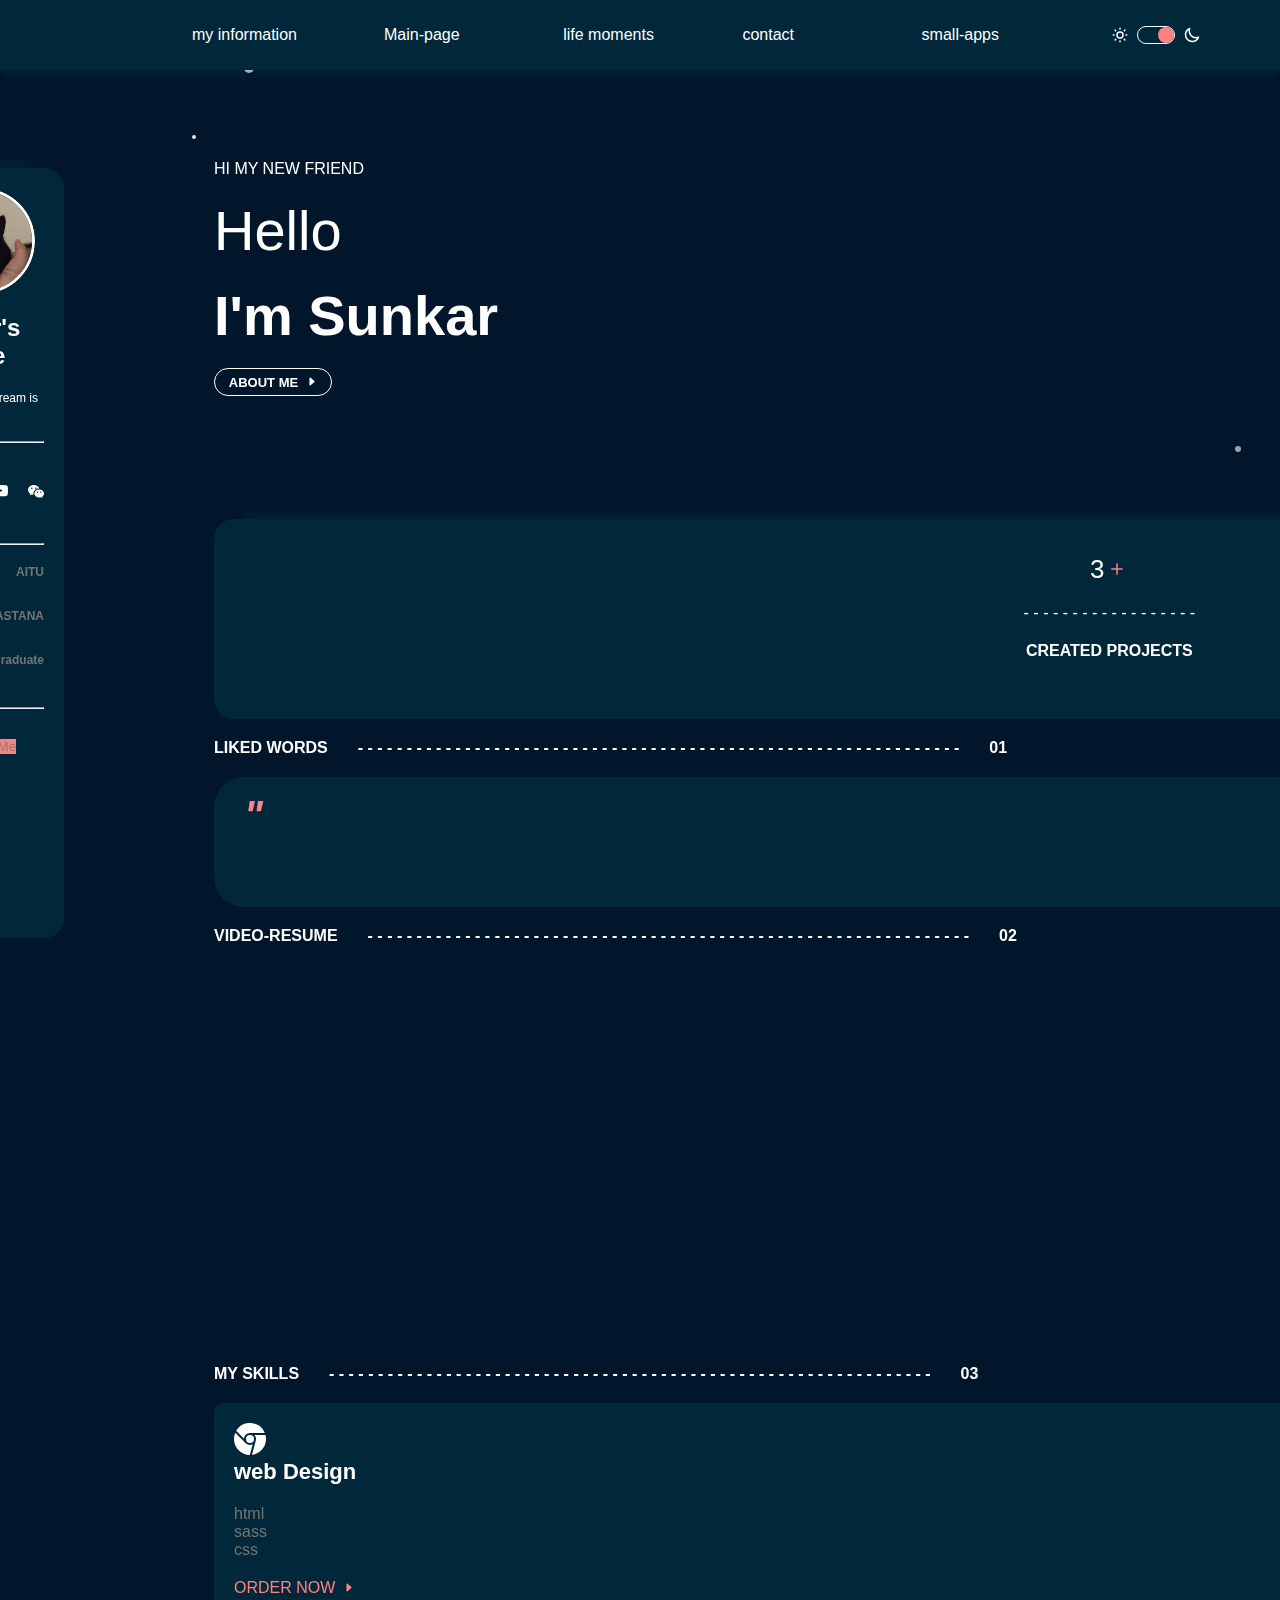
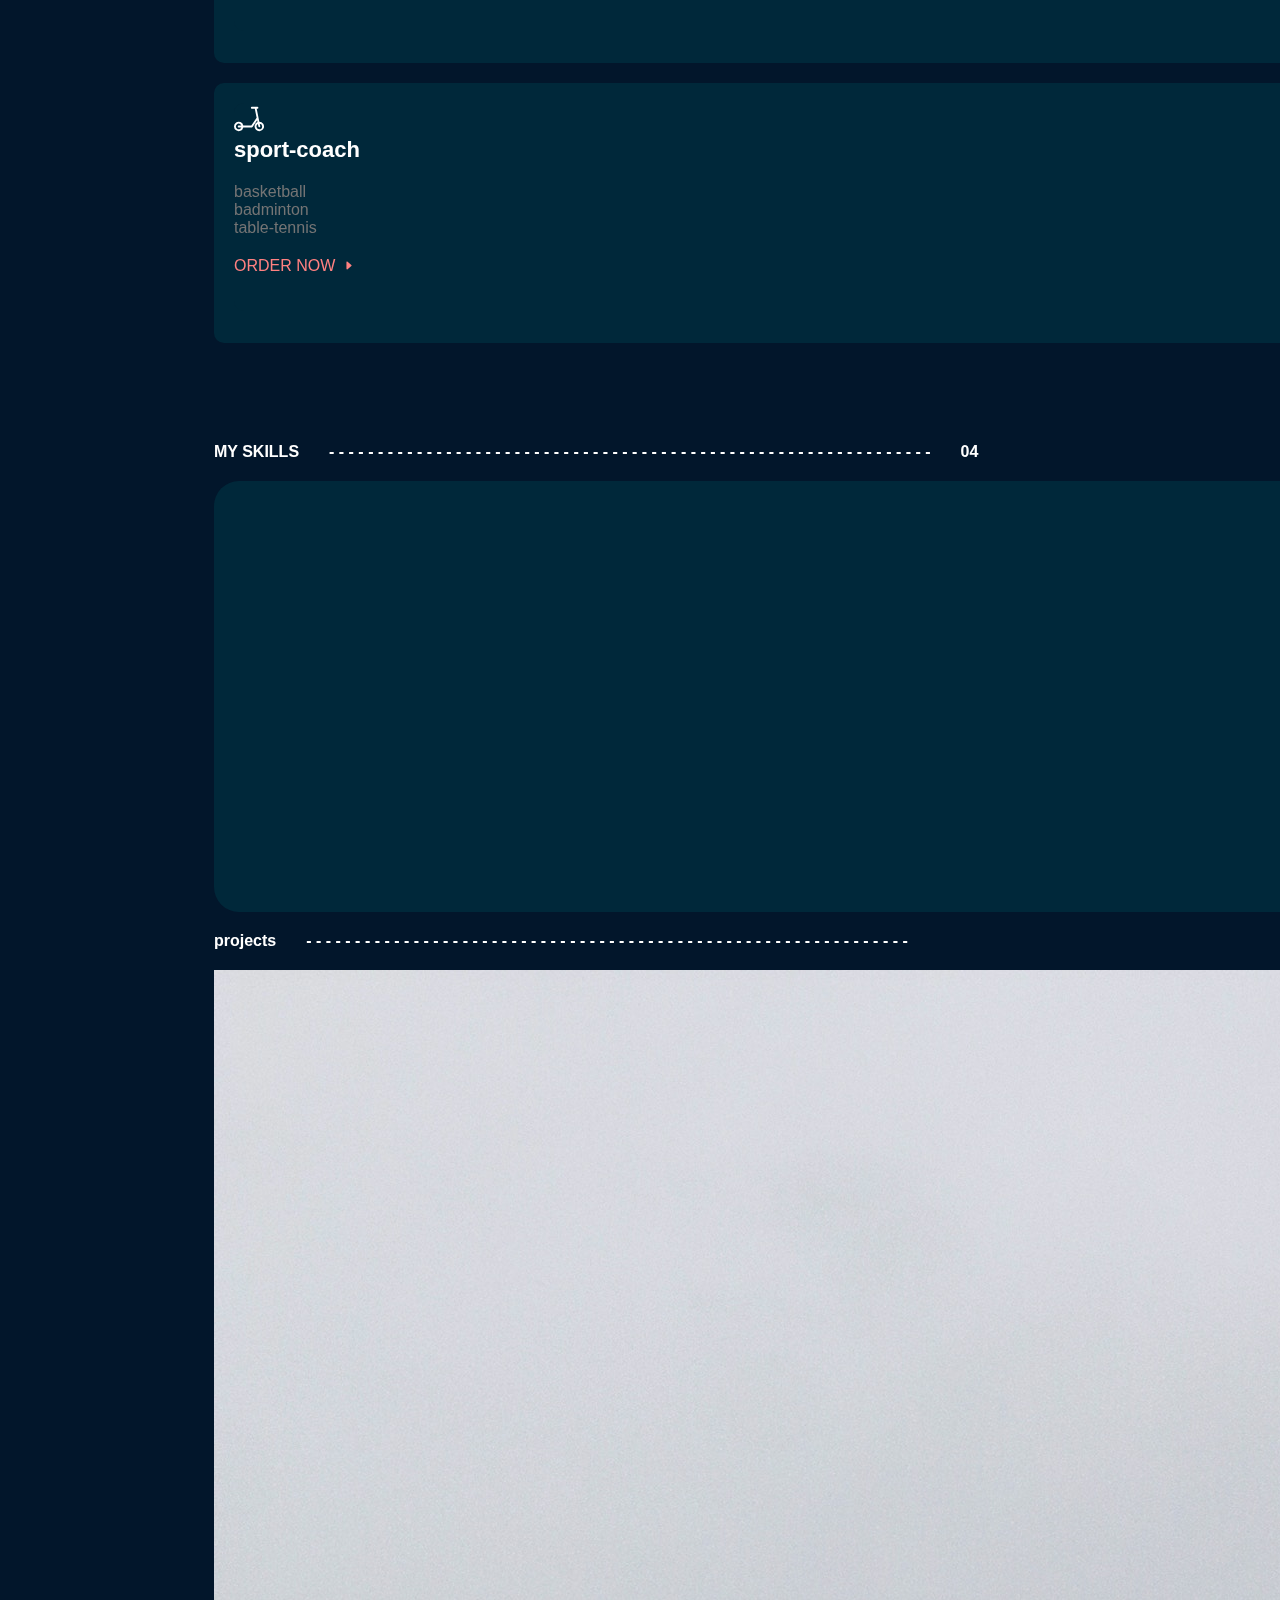
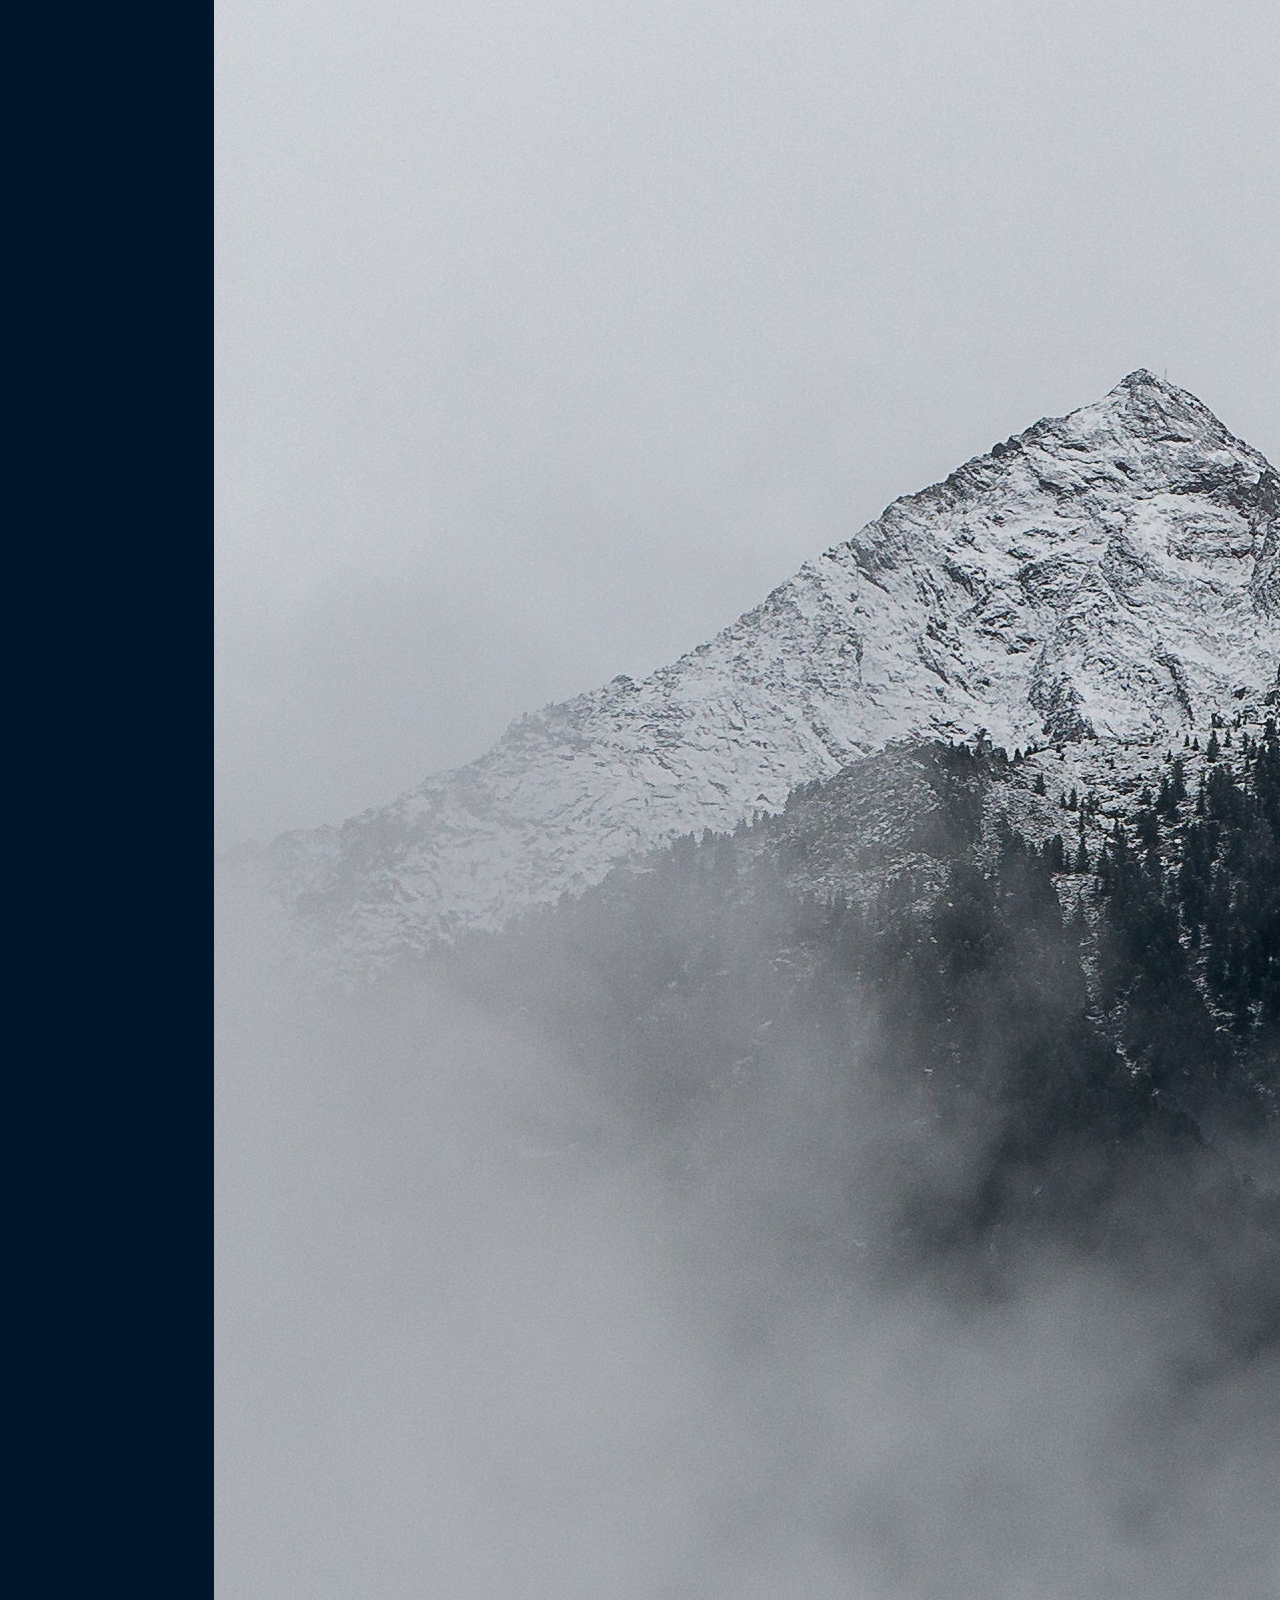
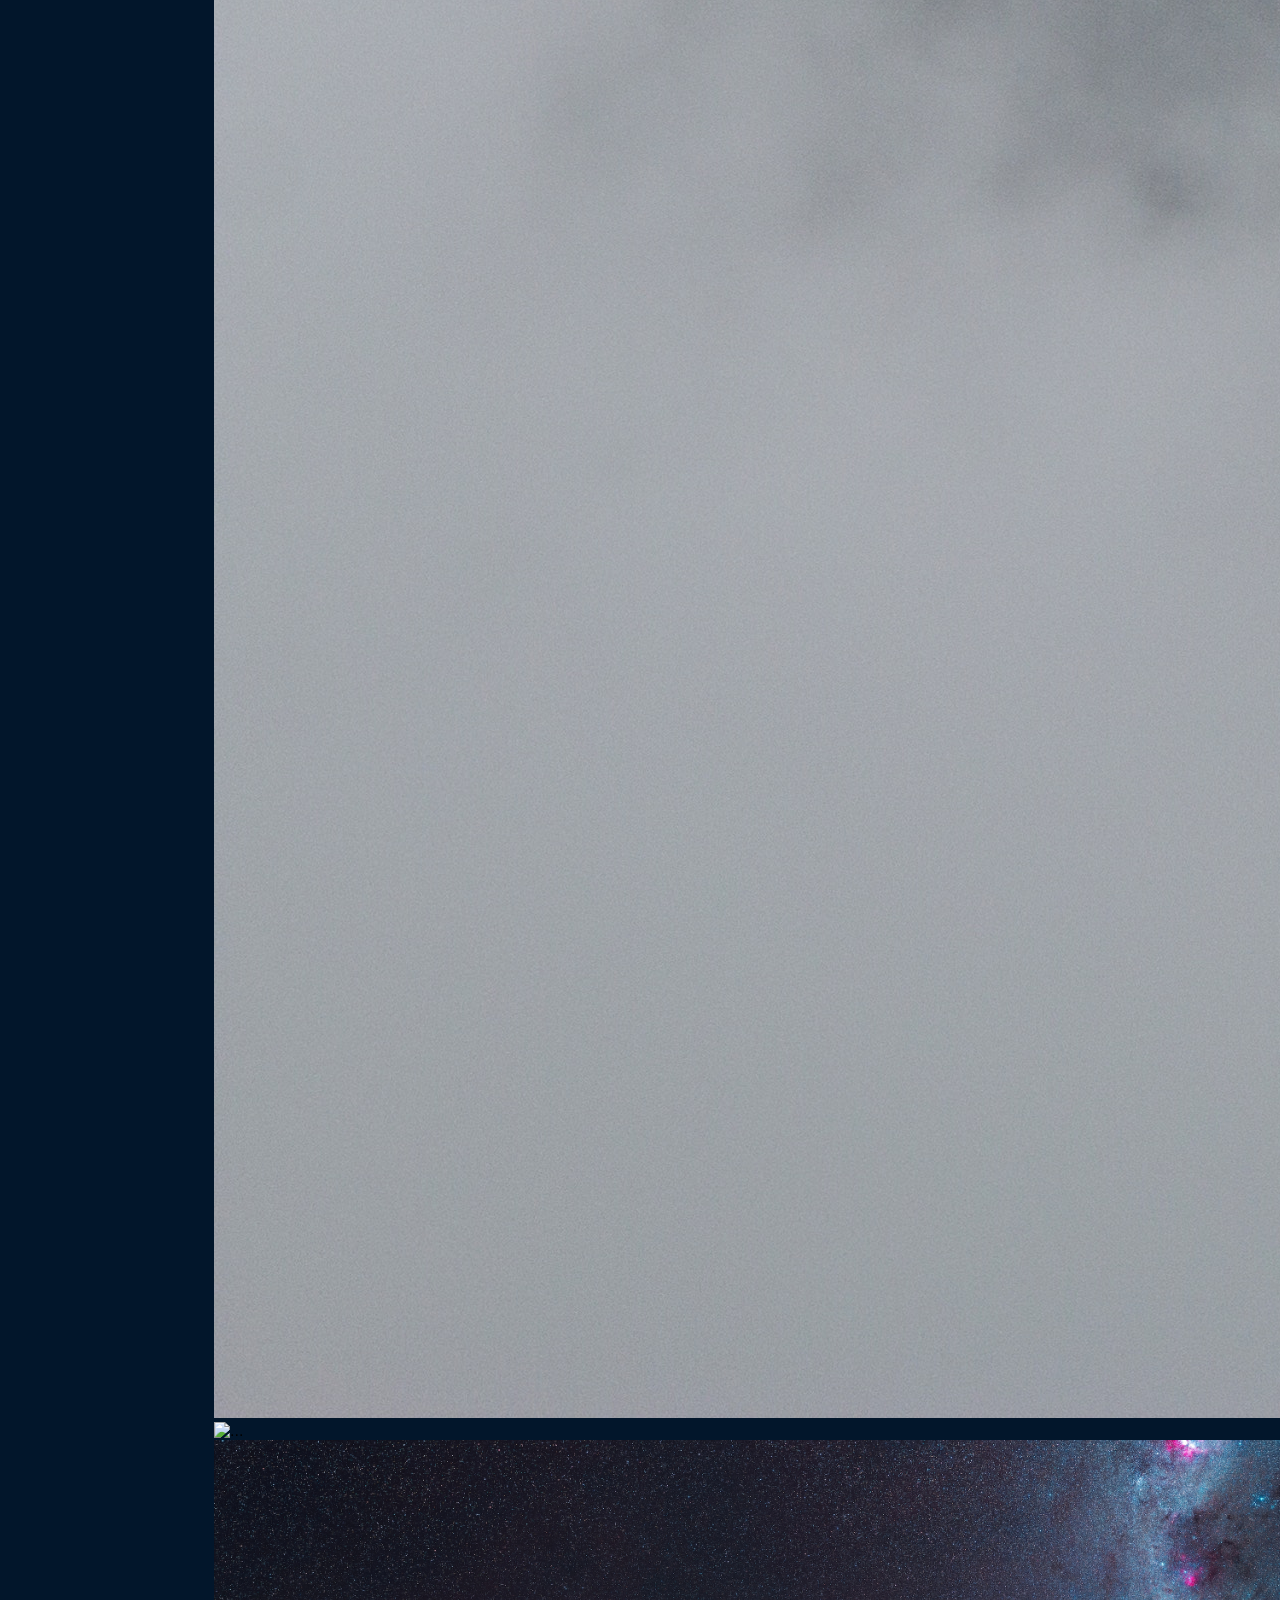
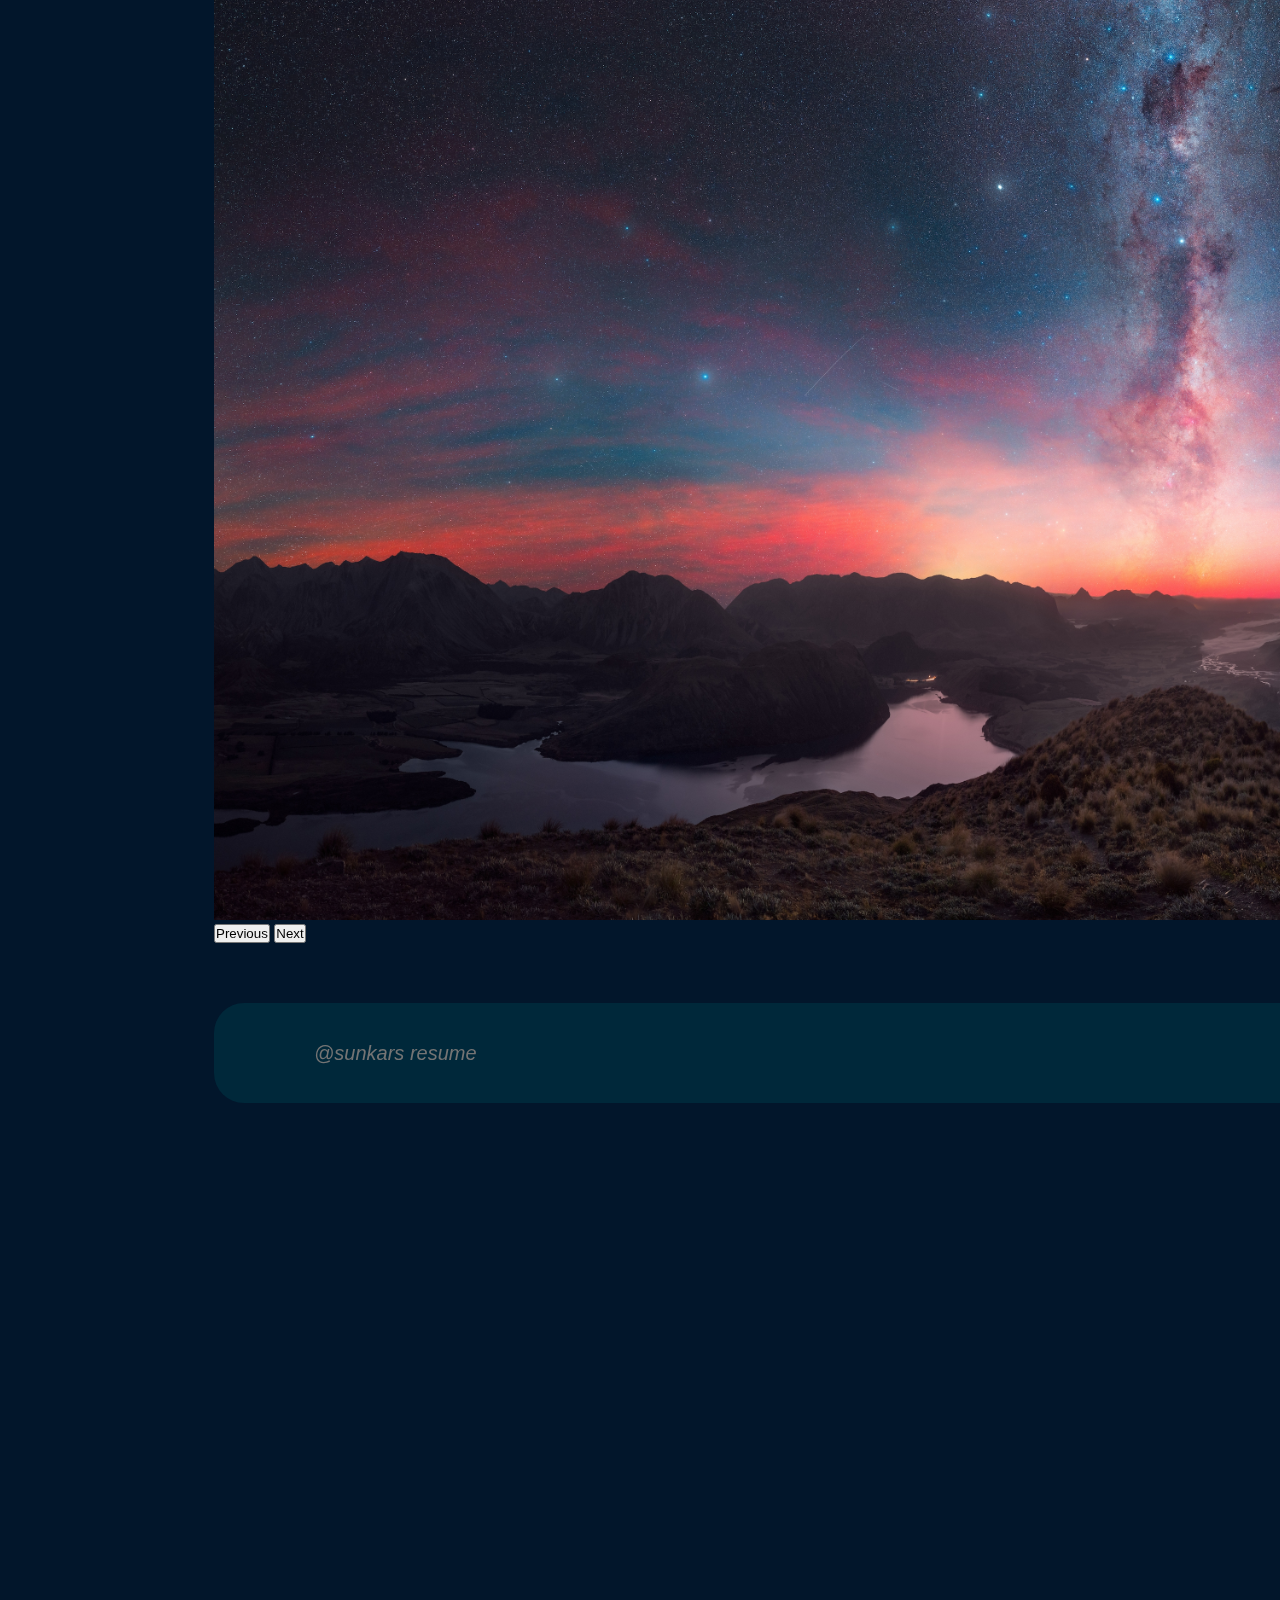
==== commit c144acc4: "Update index.html" ====
--- a/index.html
+++ b/index.html
@@ -845,8 +845,8 @@
       </div>
     </div>
     <canvas></canvas>
-    <script src="/js/index.js"></script>
-    <script src="/js/main.js"></script>
+    <script src="js/index.js"></script>
+    <script src="js/main.js"></script>
     <script
       src="https://cdn.jsdelivr.net/npm/bootstrap@5.3.2/dist/js/bootstrap.bundle.min.js"
       integrity="sha384-C6RzsynM9kWDrMNeT87bh95OGNyZPhcTNXj1NW7RuBCsyN/o0jlpcV8Qyq46cDfL"
